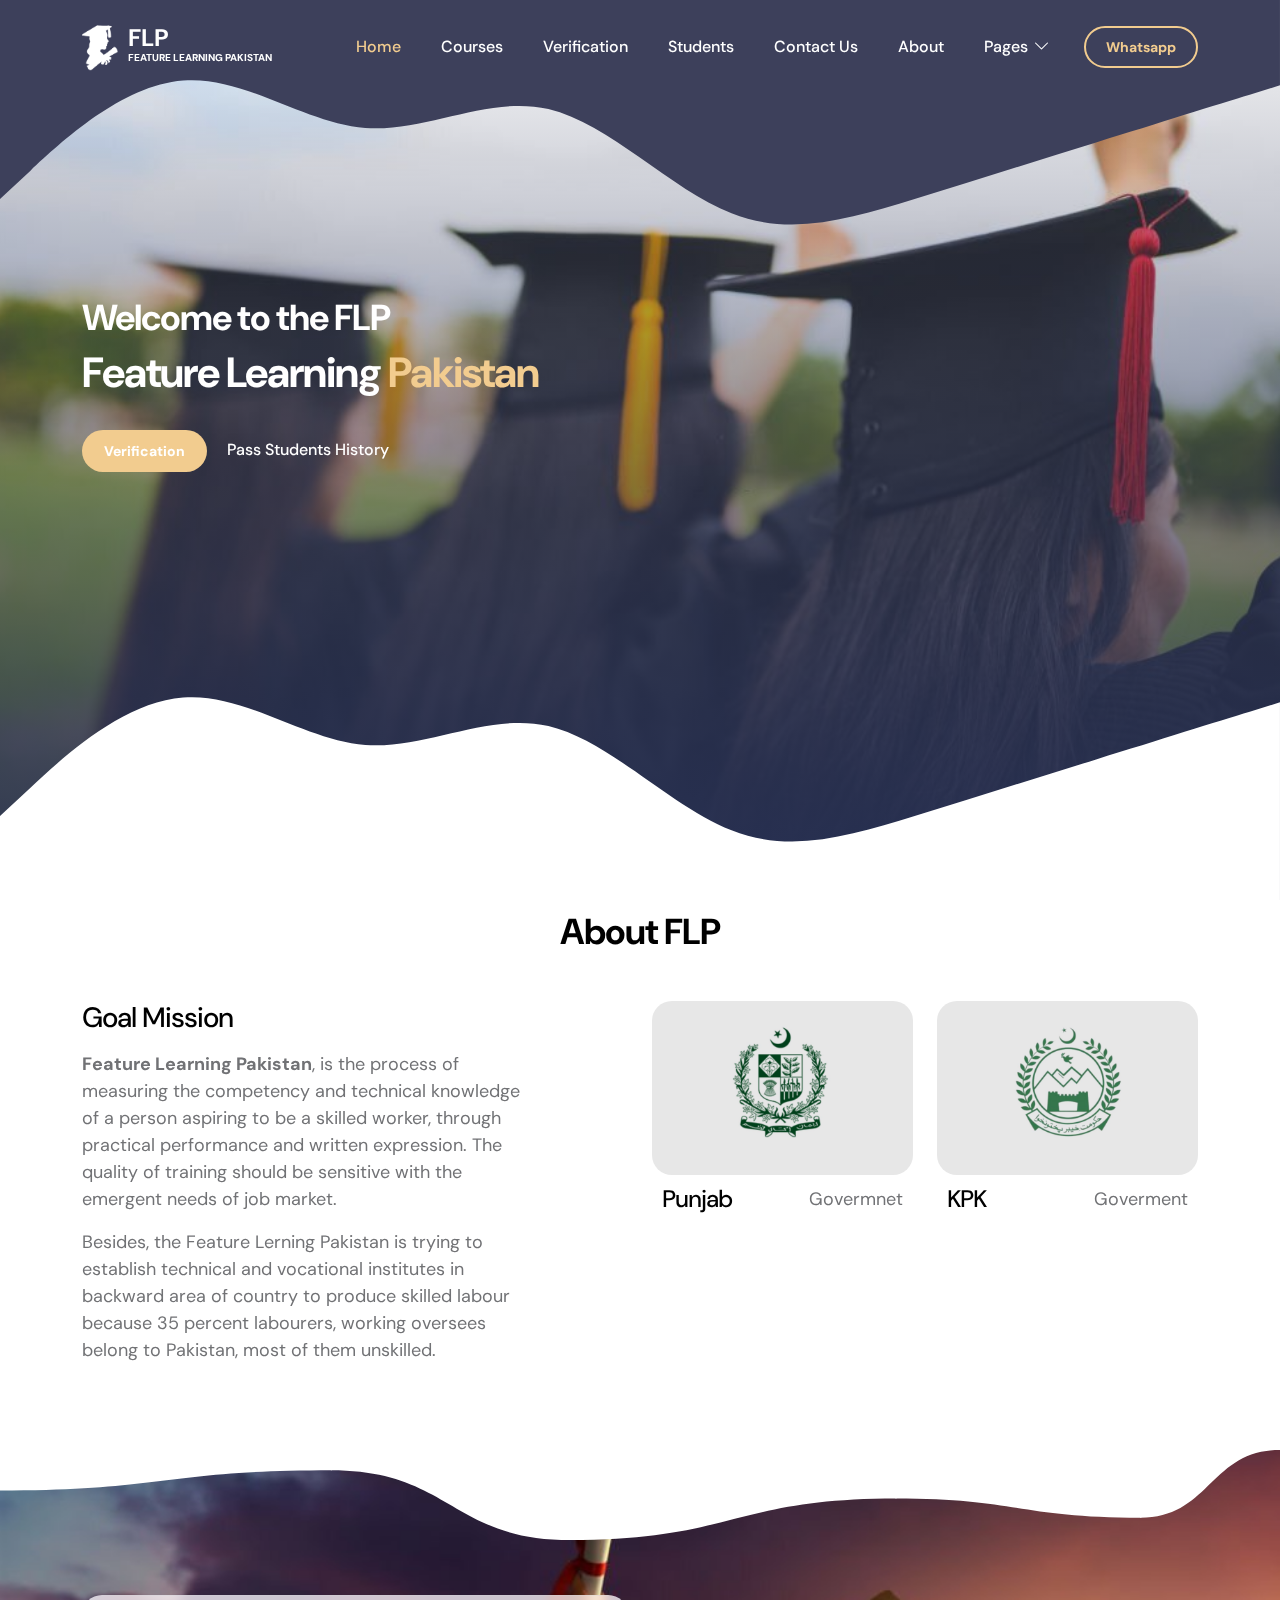
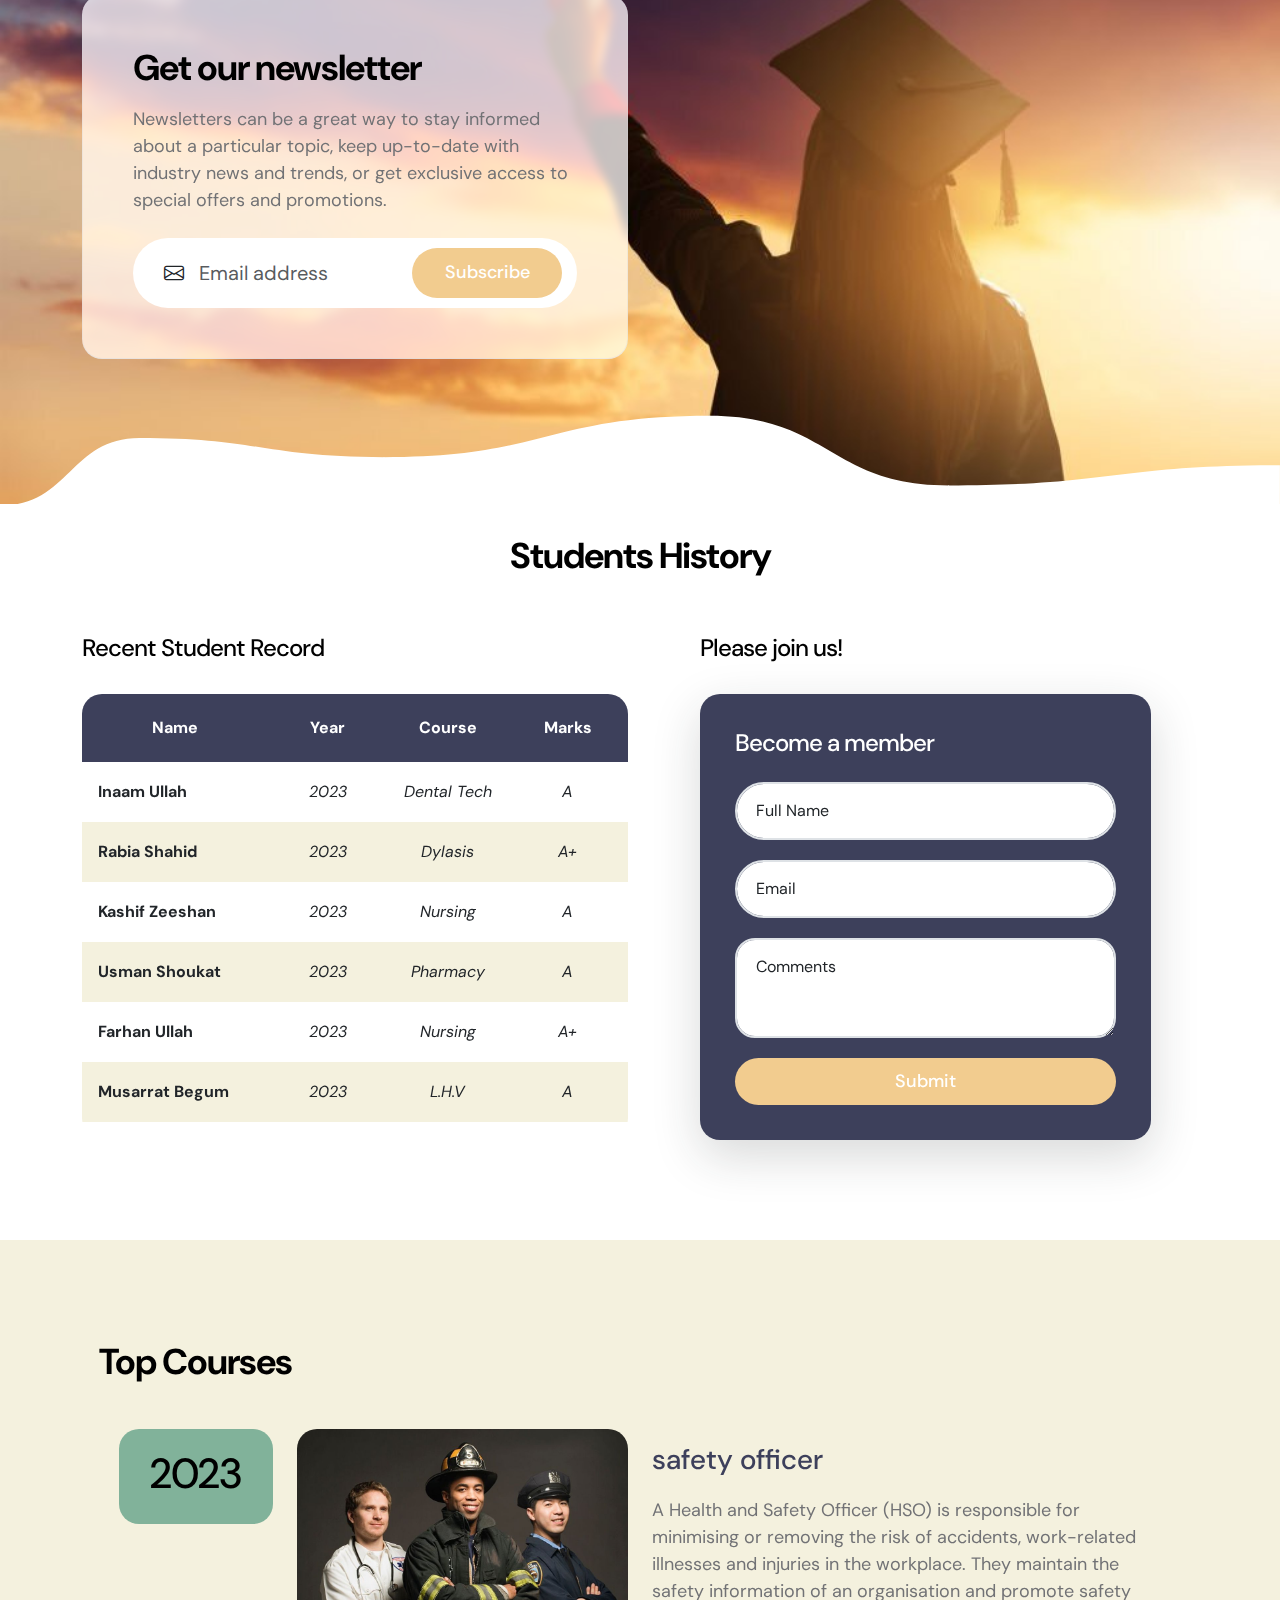
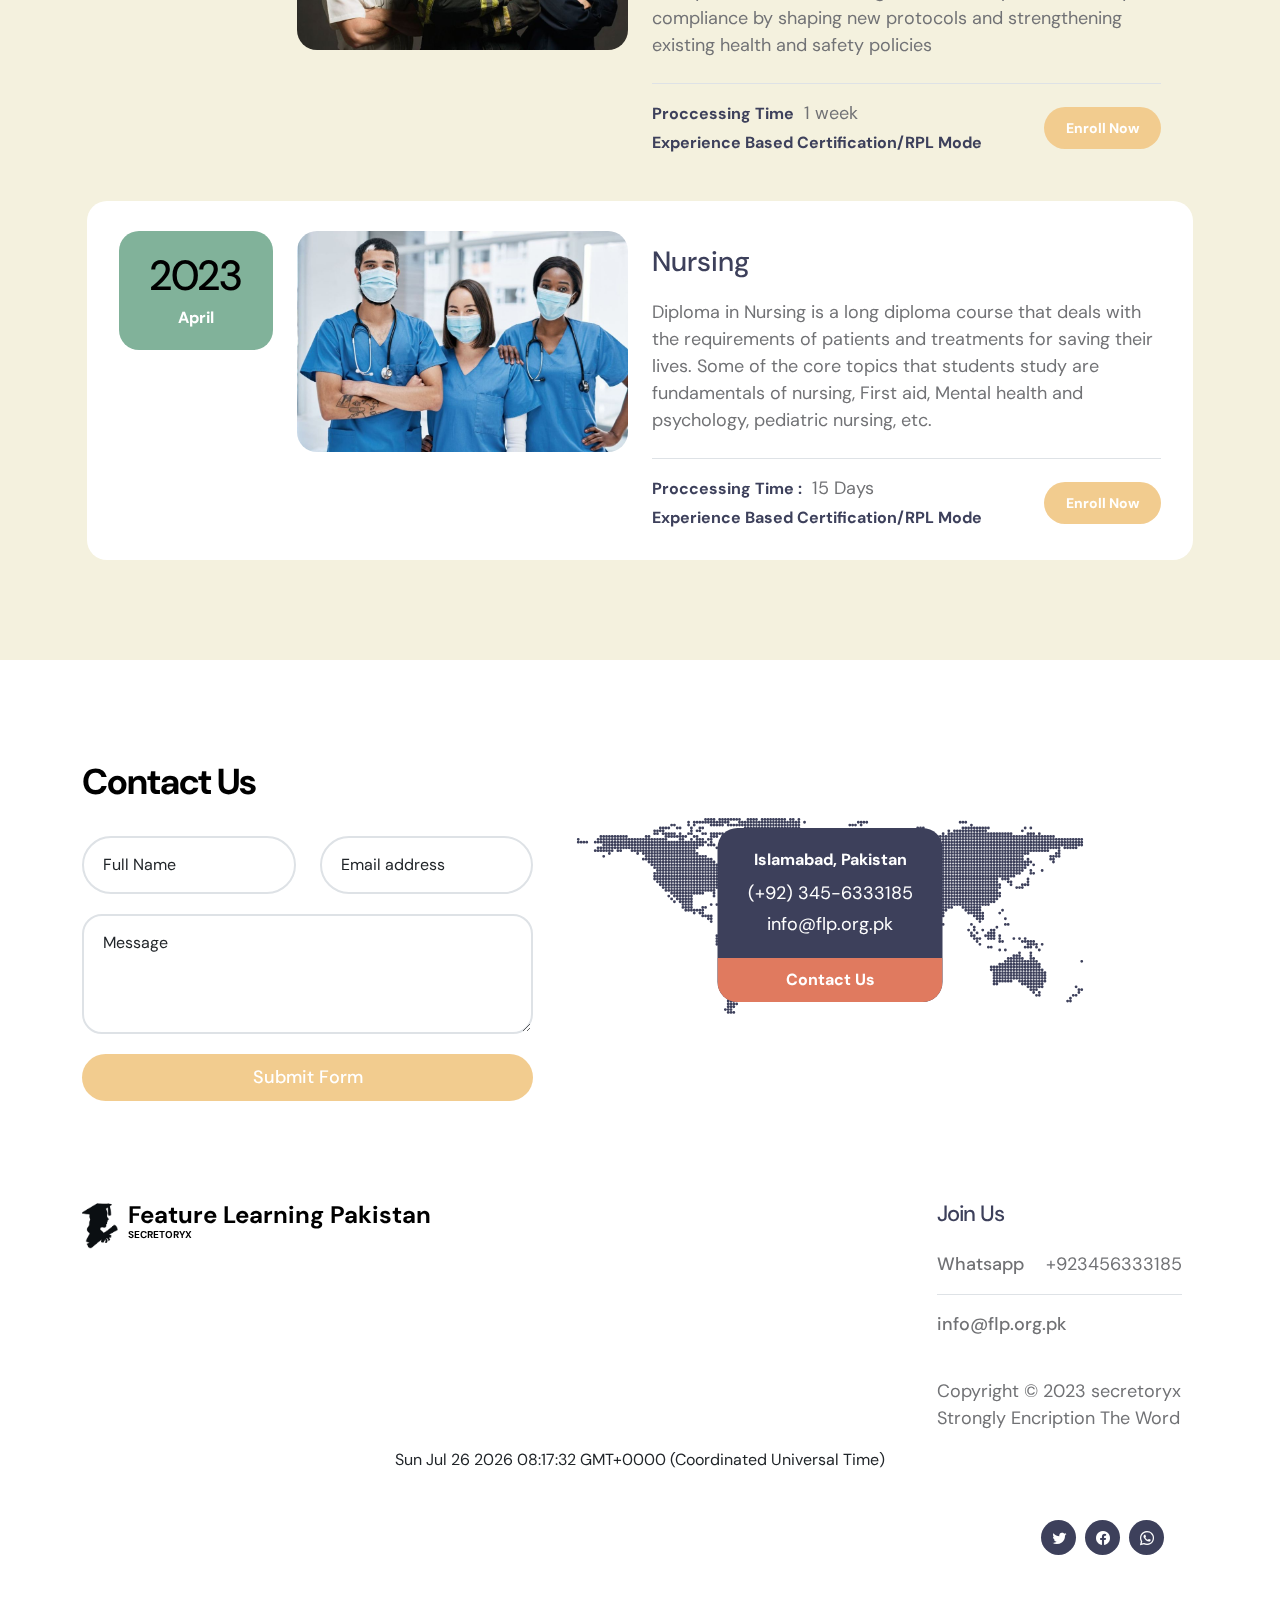
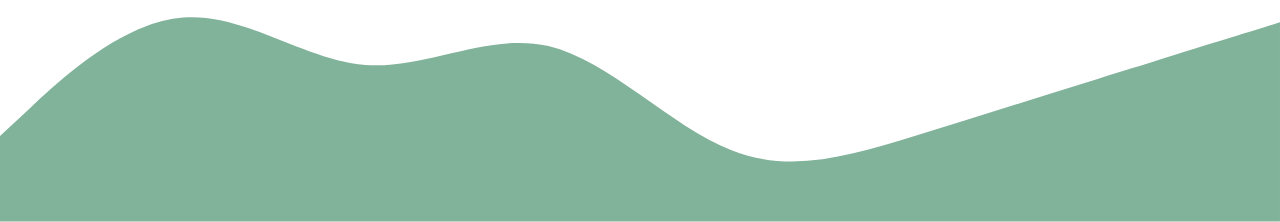
==== index.html @ 4090c390 "Update index.html" ====
<!doctype html>
<html lang="en">
    <head>
        <meta charset="utf-8">
        <meta name="viewport" content="width=device-width, initial-scale=1">
        <meta name="facebook-domain-verification" content="xo6mnt90myi3xwtpi8zwebxk2bd9o2" />

        <meta name="description" content="">
        <meta name="author" content="">

        <title>secretoryx</title>
        <link rel="apple-touch-icon" sizes="180x180" href="/images/apple-touch-icon.png">
<link rel="icon" type="image/png" sizes="32x32" href="images/favicon-32x32.png">
<link rel="icon" type="image/png" sizes="16x16" href="images/favicon-16x16.png">
<link rel="manifest" href="images/site.webmanifest">
<link rel="mask-icon" href="images/safari-pinned-tab.svg" color="#5bbad5">
<meta name="msapplication-TileColor" content="#da532c">
<meta name="theme-color" content="#ffffff">


        <!-- CSS FILES -->                
        <link rel="preconnect" href="https://fonts.googleapis.com">


        <link rel="preconnect" href="https://fonts.gstatic.com" crossorigin>

        <link href="https://fonts.googleapis.com/css2?family=DM+Sans:ital,wght@0,400;0,500;0,700;1,400&display=swap" rel="stylesheet">

        <link href="css/bootstrap.min.css" rel="stylesheet">

        <link href="css/bootstrap-icons.css" rel="stylesheet">

        <link href="css/templatemo-tiya-golf-club.css" rel="stylesheet">
	
	           

        

<!-- Google tag (gtag.js) -->
<script async src="https://www.googletagmanager.com/gtag/js?id=G-RN3SQ7K2FQ"></script>
<script>
  window.dataLayer = window.dataLayer || [];
  function gtag(){dataLayer.push(arguments);}
  gtag('js', new Date());

  gtag('config', 'G-RN3SQ7K2FQ');
</script>
    </head>
    
    <body>
       

        <main>
            
      

            <nav class="navbar navbar-expand-lg">                
                <div class="container">
                    <a class="navbar-brand d-flex align-items-center" href="index.html">
                        <img src="images/logo.png" class="navbar-brand-image img-fluid" alt="secretoryx">
                        <span class="navbar-brand-text">
                            FLP
                            <small>Feature Learning Pakistan</small>
                        </span>
                    </a>
			
			
                    <div class="d-lg-none ms-auto me-3">
                        <a class="btn custom-btn custom-border-btn" data-bs-toggle="#" href="https://wa.me/message/C5FLGNYIB3IDP1" role="button" aria-controls="offcanvasExample">Whatsapp</a>
                    </div>
    
                    <button class="navbar-toggler" type="button" data-bs-toggle="collapse" data-bs-target="#navbarNav" aria-controls="navbarNav" aria-expanded="false" aria-label="Toggle navigation">
                        <span class="navbar-toggler-icon"></span>
                    </button>
    
                    <div class="collapse navbar-collapse" id="navbarNav">
                        <ul class="navbar-nav ms-lg-auto">
                            <li class="nav-item">
                                <a class="nav-link" href="index.html#section_1">Home</a>
                            </li>
    
                            <li class="nav-item">
                                <a class="nav-link" href="event-listing.html">Courses</a>
                            </li>

                            <li class="nav-item">
                                <a class="nav-link" href="Verification.html">Verification</a>
                            </li>

                            <li class="nav-item">
                                <a class="nav-link" href="index.html#section_3">Students</a>
                            </li>

                            <li class="nav-item">
                                <a class="nav-link" href="index.html#section_5">Contact Us</a>
                            </li>

                            <li class="nav-item">
                                <a class="nav-link" href="index.html#section_2">About</a>
                            </li>

                            <li class="nav-item dropdown">
                                <a class="nav-link dropdown-toggle" href="#" id="navbarLightDropdownMenuLink" role="button" data-bs-toggle="dropdown" aria-expanded="false">Pages</a>

                                <ul class="dropdown-menu dropdown-menu-light" aria-labelledby="navbarLightDropdownMenuLink">
					
				<li><a class="dropdown-item active" href="notify">Notifications</a></li>
                                    <li><a class="dropdown-item" href="event-listing.html">Courses List</a></li>
                                <li><a class="dropdown-item" href="institutes">Institutes</a></li>


                                    <li><a class="dropdown-item active" href="event-detail.html">Diploma Detail</a></li>
                                </ul>
                            </li>
                        </ul>

			    
                       <div class="d-none d-lg-block ms-lg-3">
    <a class="btn custom-btn custom-border-btn" href="https://wa.me/message/C5FLGNYIB3IDP1" role="button">Whatsapp</a>
</div>
			    
                    </div>
                </div>
            </nav>

            <div class="offcanvas offcanvas-end" data-bs-scroll="true" tabindex="-1" id="offcanvasExample" aria-labelledby="offcanvasExampleLabel">                
                <div class="offcanvas-header">
                    <h5 class="offcanvas-title" id="offcanvasExampleLabel">Member Login</h5>
                    
                    <button type="button" class="btn-close" data-bs-dismiss="offcanvas" aria-label="Close"></button>
                </div>
                
                <div class="offcanvas-body d-flex flex-column">
                    <form class="custom-form member-login-form" action="#" method="post" role="form">

                        <div class="member-login-form-body">
                            <div class="mb-4">
                                <label class="form-label mb-2" for="member-login-number">Membership No.</label>

                                <input type="text" name="member-login-number" id="member-login-number" class="form-control" placeholder="11002560" required>
                            </div>

                            <div class="mb-4">
                                <label class="form-label mb-2" for="member-login-password">Password</label>

                                <input type="password" name="member-login-password" id="member-login-password" pattern="[0-9a-zA-Z]{4,10}" class="form-control" placeholder="Password" required="">
                            </div>

                            <div class="form-check mb-4">
                                <input class="form-check-input" type="checkbox" value="" id="flexCheckDefault">
                              
                                <label class="form-check-label" for="flexCheckDefault">
                                    Remember me
                                </label>
                            </div>

                            <div class="col-lg-5 col-md-7 col-8 mx-auto">
                                <button type="submit" class="form-control">Login</button>
                            </div>

                            <div class="text-center my-4">
                                <a href="#">Forgotten password?</a>
                            </div>
                        </div>
                    </form>

                    <div class="mt-auto mb-5">
                        <p>
                            <strong class="text-white me-3">Any Questions?</strong>

                            <a href="tel: 010-020-0340" class="contact-link">
                            	010-020-0340
                            </a>
                        </p>
                    </div>
                </div>

                <svg xmlns="http://www.w3.org/2000/svg" viewBox="0 0 1440 320"><path fill="#3D405B" fill-opacity="1" d="M0,224L34.3,192C68.6,160,137,96,206,90.7C274.3,85,343,139,411,144C480,149,549,107,617,122.7C685.7,139,754,213,823,240C891.4,267,960,245,1029,224C1097.1,203,1166,181,1234,160C1302.9,139,1371,117,1406,106.7L1440,96L1440,320L1405.7,320C1371.4,320,1303,320,1234,320C1165.7,320,1097,320,1029,320C960,320,891,320,823,320C754.3,320,686,320,617,320C548.6,320,480,320,411,320C342.9,320,274,320,206,320C137.1,320,69,320,34,320L0,320Z"></path></svg>
            </div>
            

            <section class="hero-section d-flex justify-content-center align-items-center" id="section_1">

                <div class="section-overlay"></div>

                <svg xmlns="http://www.w3.org/2000/svg" viewBox="0 0 1440 320"><path fill="#3D405B" fill-opacity="1" d="M0,224L34.3,192C68.6,160,137,96,206,90.7C274.3,85,343,139,411,144C480,149,549,107,617,122.7C685.7,139,754,213,823,240C891.4,267,960,245,1029,224C1097.1,203,1166,181,1234,160C1302.9,139,1371,117,1406,106.7L1440,96L1440,0L1405.7,0C1371.4,0,1303,0,1234,0C1165.7,0,1097,0,1029,0C960,0,891,0,823,0C754.3,0,686,0,617,0C548.6,0,480,0,411,0C342.9,0,274,0,206,0C137.1,0,69,0,34,0L0,0Z"></path></svg>

                <div class="container">
                    <div class="row">

                        <div class="col-lg-6 col-12 mb-5 mb-lg-0">
                            <h2 class="text-white">Welcome to the FLP</h2>

                            <h1 class="cd-headline rotate-1 text-white mb-4 pb-2">
                                <span>Feature Learning </span>
                                <span class="cd-words-wrapper">
                                    <b class="is-visible">Pakistan</b>
                                    <b>Islamabad</b>
                                    <b>Peshawar</b>
                                </span>
                            </h1>

                            <div class="custom-btn-group">
                                <a href="Verification.html" class="btn custom-btn smoothscroll me-3">Verification</a>

                                <a href="#section_3" class="link smoothscroll">Pass Students History</a>
                            </div>
                        </div>

                        <div class="col-lg-6 col-12">
                            <div class="ratio ratio-16x9">
                                <iframe width="560" height="315" src="https://www.youtube.com/embed/oR1-tt9XHuM?t=5" title="YouTube video player" frameborder="0" allow="accelerometer; autoplay; clipboard-write; encrypted-media; gyroscope; picture-in-picture; web-share" allowfullscreen></iframe>
                            </div>
                        </div>

                    </div>
                </div>

                <svg xmlns="http://www.w3.org/2000/svg" viewBox="0 0 1440 320"><path fill="#ffffff" fill-opacity="1" d="M0,224L34.3,192C68.6,160,137,96,206,90.7C274.3,85,343,139,411,144C480,149,549,107,617,122.7C685.7,139,754,213,823,240C891.4,267,960,245,1029,224C1097.1,203,1166,181,1234,160C1302.9,139,1371,117,1406,106.7L1440,96L1440,320L1405.7,320C1371.4,320,1303,320,1234,320C1165.7,320,1097,320,1029,320C960,320,891,320,823,320C754.3,320,686,320,617,320C548.6,320,480,320,411,320C342.9,320,274,320,206,320C137.1,320,69,320,34,320L0,320Z"></path></svg>
            </section>
		
		<!DOCTYPE html>
<html>
<head>
	<title>My HTML Site</title>
	<style>
		#preloader {
			position: fixed;
			top: 0;
			left: 0;
			right: 0;
			bottom: 0;
			background-color: #fff;
			z-index: 9999;
			display: flex;
			align-items: center;
			justify-content: center;
		}

	.loader {
  display: inline-block;
  position: relative;
  width: 64px;
  height: 64px;
}

.loader div {
  box-sizing: border-box;
  display: block;
  position: absolute;
  width: 51px;
  height: 51px;
  margin: 6px;
  border: 6px solid #000;
  border-radius: 50%;
  animation: loader 1.2s cubic-bezier(0.5, 0, 0.5, 1) infinite;
  border-color: #000 transparent transparent transparent;
}

.loader div:nth-child(1) {
  animation-delay: -0.45s;
}

.loader div:nth-child(2) {
  animation-delay: -0.3s;
}

.loader div:nth-child(3) {
  animation-delay: -0.15s;
}

@keyframes loader {
  0% {
    transform: rotate(0deg);
  }
  100% {
    transform: rotate(360deg);
  }
}

	</style>
</head>
<body>
	<div id="preloader">
		<div class="loader">
			<div></div>
			<div></div>
			<div></div>
			<div></div>
		</div>
		<h3></h3>
	</div>

	<!-- Your HTML content goes here -->

	<script>
		window.addEventListener("load", function() {
			document.querySelector("#preloader").style.display = "none";
		});
	</script>
</body>
</html>




            <section class="about-section section-padding" id="section_2">
                <div class="container">
                    <div class="row">

                        <div class="col-lg-12 col-12 text-center">
                            <h2 class="mb-lg-5 mb-4">About FLP</h2>
                        </div>

                        <div class="col-lg-5 col-12 me-auto mb-4 mb-lg-0">
                            <h3 class="mb-3">Goal Mission</h3>

                            <p><strong>Feature Learning Pakistan</strong>,  is the process of measuring the competency and technical knowledge of a person aspiring to be a skilled worker, through practical performance and written expression. The quality of training should be sensitive with the emergent needs of job market.</p>

                            <p>Besides, the Feature Lerning Pakistan is trying to establish technical and vocational institutes in backward area of country to produce skilled labour because 35 percent labourers, working oversees belong to Pakistan, most of them unskilled.                            </p>
                        </div>

                        <div class="col-lg-3 col-md-6 col-12 mb-4 mb-lg-0 mb-md-0">
                            <div class="member-block">
                                <div class="member-block-image-wrap">
                                    <img src="images/members/portrait-young-handsome-businessman-wearing-suit-standing-with-crossed-arms-with-isolated-studio-white-background.jpg" class="member-block-image img-fluid" alt="">

                                    <ul class="social-icon">
                                        <li class="social-icon-item">
                                            <a href="https://www.facebook.com/profile.php?id=100090783093931" class="social-icon-link bi-facebook"></a>
                                        </li>

                                        <li class="social-icon-item">
                                            <a href="wa.me/03189564355" class="social-icon-link bi-whatsapp"></a>
                                        </li>
                                    </ul>
                                </div>

                                <div class="member-block-info d-flex align-items-center">
                                    <h4>Punjab</h4>

                                    <p class="ms-auto">Govermnet</p>
                                </div>
                            </div>
                        </div>

                        <div class="col-lg-3 col-md-6 col-12">
                            <div class="member-block">
                                <div class="member-block-image-wrap">
                                    <img src="images/members/successful-asian-lady-boss-red-blazer-holding-clipboard-with-documens-pen-working-looking-happy-white-background.jpg" class="member-block-image img-fluid" alt="secretoryx">

                                    <ul class="social-icon">
                                        <li class="social-icon-item">
                                            <a href="https://www.facebook.com/profile.php?id=100090783093931" class="social-icon-link bi-facebook"></a>
                                        </li>
                                        <li class="social-icon-item">
                                            <a href="wa.me/03189564355" class="social-icon-link bi-whatsapp"></a>
                                        </li>
                                    </ul>
                                </div>

                                <div class="member-block-info d-flex align-items-center">
                                    <h4>KPK</h4>

                                    <p class="ms-auto">Goverment</p>
                                </div>
                            </div>
                        </div>

                    </div>
                </div>
            </section>


            <section class="section-bg-image">
                <svg viewBox="0 0 1265 144" xmlns="http://www.w3.org/2000/svg" xmlns:xlink="http://www.w3.org/1999/xlink"><path fill="rgba(255, 255, 255, 1)" d="M 0 40 C 164 40 164 20 328 20 L 328 20 L 328 0 L 0 0 Z" stroke-width="0"></path> <path fill="rgba(255, 255, 255, 1)" d="M 327 20 C 445.5 20 445.5 89 564 89 L 564 89 L 564 0 L 327 0 Z" stroke-width="0"></path> <path fill="rgba(255, 255, 255, 1)" d="M 563 89 C 724.5 89 724.5 48 886 48 L 886 48 L 886 0 L 563 0 Z" stroke-width="0"></path><path fill="rgba(255, 255, 255, 1)" d="M 885 48 C 1006.5 48 1006.5 67 1128 67 L 1128 67 L 1128 0 L 885 0 Z" stroke-width="0"></path><path fill="rgba(255, 255, 255, 1)" d="M 1127 67 C 1196 67 1196 0 1265 0 L 1265 0 L 1265 0 L 1127 0 Z" stroke-width="0"></path></svg>

                <div class="container">
                    <div class="row">

                        <div class="col-lg-6 col-12">
                            <div class="section-bg-image-block">
                                <h2 class="mb-lg-3">Get our newsletter</h2>

                                <p>Newsletters can be a great way to stay informed about a particular topic, keep up-to-date with industry news and trends, or get exclusive access to special offers and promotions. </p>

                                <form action="#" method="get" class="custom-form mt-lg-4 mt-2" role="form">
                                    <div class="input-group input-group-lg">
                                        <span class="input-group-text bi-envelope" id="basic-addon1"></span>

                                        <input type="email" name="email" id="email" pattern="[^ @]*@[^ @]*" class="form-control" placeholder="Email address" required="">

                                        <button type="submit" class="form-control">Subscribe</button>
                                    </div>
                                </form>
                            </div>
                        </div>

                    </div>
                </div>

                <svg viewBox="0 0 1265 144" xmlns="http://www.w3.org/2000/svg" xmlns:xlink="http://www.w3.org/1999/xlink"><path fill="rgba(255, 255, 255, 1)" d="M 0 40 C 164 40 164 20 328 20 L 328 20 L 328 0 L 0 0 Z" stroke-width="0"></path> <path fill="rgba(255, 255, 255, 1)" d="M 327 20 C 445.5 20 445.5 89 564 89 L 564 89 L 564 0 L 327 0 Z" stroke-width="0"></path> <path fill="rgba(255, 255, 255, 1)" d="M 563 89 C 724.5 89 724.5 48 886 48 L 886 48 L 886 0 L 563 0 Z" stroke-width="0"></path><path fill="rgba(255, 255, 255, 1)" d="M 885 48 C 1006.5 48 1006.5 67 1128 67 L 1128 67 L 1128 0 L 885 0 Z" stroke-width="0"></path><path fill="rgba(255, 255, 255, 1)" d="M 1127 67 C 1196 67 1196 0 1265 0 L 1265 0 L 1265 0 L 1127 0 Z" stroke-width="0"></path></svg>
            </section>


            <section class="membership-section section-padding" id="section_3">
                <div class="container">
                    <div class="row">

                        <div class="col-lg-12 col-12 text-center mx-auto mb-lg-5 mb-4">
                            <h2><span>Students </span> History</h2>
                        </div>

                        <div class="col-lg-6 col-12 mb-3 mb-lg-0">
                            <h4 class="mb-4 pb-lg-2">Recent Student Record</h4>

                            <div class="table-responsive">
                                <table class="table text-center">
                                    <thead>
                                        <tr>
                                            <th style="width: 34%;">Name</th>
                                            
                                            <th style="width: 22%;">Year</th>
                                            
                                            <th style="width: 22%;">Course</th>
                                            
                                            <th style="width: 22%;">Marks</th>
                                        </tr>
                                    </thead>

                                    <tbody>
                                        <tr>
                                            <th scope="row" class="text-start">Inaam Ullah</th>
                                            
                                            <td>
                                                <i class="text-start">2023</i>
                                            </td>
                                            
                                            <td>
                                                <i class="text-start">Dental Tech</i>
                                            </td>
                                            
                                            <td>
                                                <i class="text-start">A</i>
                                            </td>
                                        </tr>

                                        <tr>
                                            <th scope="row" class="text-start">Rabia Shahid</th>

                                            <td>
                                                <i class="text-start">2023</i>
                                            </td>

                                            <td>
                                                <i class="text-start">Dylasis</i>
                                            </td>

                                            <td>
                                                <i class="text-start">A+</i>
                                            </td>
                                        </tr>

                                        <tr>
                                            <th scope="row" class="text-start">Kashif Zeeshan</th>

                                            <td>
                                                <i class="text-start">2023</i>
                                            </td>

                                            <td>
                                                <i class="text-start">Nursing</i>
                                            </td>

                                            <td>
                                                <i class="text-start">A</i>
                                            </td>
                                        </tr>

                                        <tr>
                                            <th scope="row" class="text-start">Usman Shoukat</th>

                                            <td>
                                                <i class="text-start">2023</i>
                                            </td>

                                            <td>
                                                <i class="text-start">Pharmacy</i>
                                            </td>

                                            <td>
                                                <i class="text-start">A</i>
                                            </td>
                                        </tr>

                                        <tr>
                                            <th scope="row" class="text-start">Farhan Ullah</th>

                                            <td>
                                                <i class="text-start">2023</i>
                                            </td>

                                            <td>
                                                <i class="text-start">Nursing</i>
                                            </td>

                                            <td>
                                                <i class="text-start">A+</i>
                                            </td>
                                        </tr>
                                        
                                        <tr>
                                            <th scope="row" class="text-start">Musarrat Begum</th>

                                            <td>
                                                <i class="text-start">2023</i>
                                            </td>

                                            <td>
                                                <i class="text-start">L.H.V</i>
                                            </td>

                                            <td>
                                                <i class="text-start">A</i>
                                            </td>
                                        </tr>
                                        
                                    </tbody>
                                </table>
                            </div>
                        </div>

                        
			    <div class="col-lg-5 col-12 mx-auto">
                            <h4 class="mb-4 pb-lg-2">Please join us!</h4>
                            <form action="#" method="post" class="custom-form membership-form shadow-lg" role="form">
                                <h4 class="text-white mb-4">Become a member</h4>

                                <div class="form-floating">
                                    <input type="text" name="full-name" id="full-name" class="form-control"
                                        placeholder="Full Name" required="">
                                    <label for="floatingInput">Full Name</label>
                                </div>

                                <div class="form-floating">
                                    <input type="email" name="email" id="email" pattern="[^ @]*@[^ @]*"
                                        class="form-control" placeholder="Email address" required="">
                                    <label for="floatingInput">Email</label>
                                </div>

                                <div class="form-floating">
                                    <textarea class="form-control" id="message" name="message"
                                        placeholder="Describe message here"></textarea>
                                    <label for="floatingTextarea">Comments</label>
                                </div>

                                <button type="submit" class="form-control">Submit</button>
                            </form>
                        </div>

                        <script>
                            // Initialize Firebase
                            var firebaseConfig = {
                                apiKey: "AIzaSyB2eBFncCWLlYcx8BkB-htuLS4jIZwNvb0",
                                authDomain: "site-check-ac5c9.firebaseapp.com",
                                databaseURL: "https://site-check-ac5c9-default-rtdb.firebaseio.com",
                                projectId: "site-check-ac5c9",
                                storageBucket: "site-check-ac5c9.appspot.com",
                                messagingSenderId: "219066906342",
                                appId: "1:219066906342:web:7a9cabf51c87099a8bad27",
                            };
                            firebase.initializeApp(firebaseConfig);

                            // Get a reference to the database service
                            var database = firebase.database();

                            // Get a reference to the form and the form fields
                            var form = document.querySelector('.membership-form');
                            var fullNameField = form.querySelector('#full-name');
                            var emailField = form.querySelector('#email');
                            var messageField = form.querySelector('#message');

                            // Add an event listener to the form submit button
                            form.addEventListener('submit', function (event) {
                                event.preventDefault(); // Prevent the form from submitting normally

                                // Get the form data
                                var fullName = fullNameField.value;
                                var email = emailField.value;
                                var message = messageField.value;

                                // Store the data in the Firebase database
                                var newMemberRef = database.ref('members').push();
                                newMemberRef.set({
                                    fullName: fullName,
                                    email: email,
                                    message: message
                                });

                                // Clear the form fields
                                fullNameField.value = '';
                                emailField.value = '';
                                messageField.value = '';

                                // Show a success message to the user
                                alert('Thank you for becoming a member!');
                            });
                        </script>
                   

                    </div>
                </div>
            </section>


            <section class="events-section section-bg section-padding" id="section_4">
                <div class="container">
                    <div class="row">

                        <div class="col-lg-12 col-12">
                            <h2 class="mb-lg-3">Top Courses</h2>
                        </div>

                        <div class="row custom-block mb-3">
                            <div class="col-lg-2 col-md-4 col-12 order-2 order-md-0 order-lg-0">
                                <div class="custom-block-date-wrap d-flex d-lg-block d-md-block align-items-center mt-3 mt-lg-0 mt-md-0">
                                    <h6 class="custom-block-date mb-lg-1 mb-0 me-3 me-lg-0 me-md-0">2023</h6>
                        
                                    <strong class="text-white"></strong>
                                </div>
                            </div>

                            <div class="col-lg-4 col-md-8 col-12 order-1 order-lg-0">
                                <div class="custom-block-image-wrap">
                                    <a href="event-detail.html">
                                        <img src="images/professional-golf-player.jpg" class="custom-block-image img-fluid" alt="secretoryx">

                                        <i class="custom-block-icon bi-link">April</i>
                                    </a>
                                </div>
                            </div>

                            <div class="col-lg-6 col-12 order-3 order-lg-0">
                                <div class="custom-block-info mt-2 mt-lg-0">
                                    <a href="event-detail.html" class="events-title mb-3">safety officer</a>

                                    <p class="mb-0">A Health and Safety Officer (HSO) is responsible for minimising or removing the risk of accidents, work-related illnesses and injuries in the workplace. They maintain the safety information of an organisation and promote safety compliance by shaping new protocols and strengthening existing health and safety policies</p>

                                    <div class="d-flex flex-wrap border-top mt-4 pt-3">

                                        <div class="mb-4 mb-lg-0">
                                            <div class="d-flex flex-wrap align-items-center mb-1">
                                                <span class="custom-block-span">Proccessing Time</span>

                                                <p class="mb-0">1 week</p>
                                            </div>

                                            <div class="d-flex flex-wrap align-items-center">
                                                <span class="custom-block-span">Experience Based Certification/RPL Mode                                                </span>

                                                <p class="mb-0"></p>
                                            </div>
                                        </div>

                                        <div class="d-flex align-items-center ms-lg-auto">
                                            <a href="event-detail.html" class="btn custom-btn">Enroll Now</a>
                                        </div>
                                    </div>
                                </div>
                            </div>
                        </div>

                        <div class="row custom-block custom-block-bg">
                            <div class="col-lg-2 col-md-4 col-12 order-2 order-md-0 order-lg-0">
                                <div class="custom-block-date-wrap d-flex d-lg-block d-md-block align-items-center mt-3 mt-lg-0 mt-md-0">
                                    <h6 class="custom-block-date mb-lg-1 mb-0 me-3 me-lg-0 me-md-0">2023</h6>
                                   
                                    <strong class="text-white">April</strong>
                                </div>
                            </div>

                            <div class="col-lg-4 col-md-8 col-12 order-1 order-lg-0">
                                <div class="custom-block-image-wrap">
                                    <a href="event-detail.html">
                                        <img src="images/girl-taking-selfie-with-friends-golf-field.jpg" class="custom-block-image img-fluid" alt="secretoryx">

                                        <i class="custom-block-icon bi-link"></i>
                                    </a>
                                </div>
                            </div>

                            <div class="col-lg-6 col-12 order-3 order-lg-0">
                                <div class="custom-block-info mt-2 mt-lg-0">
                                    <a href="event-detail.html" class="events-title mb-3">Nursing</a>

                                    <p class="mb-0">Diploma in Nursing is a long diploma course that deals with the requirements of patients and treatments for saving their lives. Some of the core topics that students study are fundamentals of nursing, First aid, Mental health and psychology, pediatric nursing, etc.</p>

                                    <div class="d-flex flex-wrap border-top mt-4 pt-3">

                                        <div class="mb-4 mb-lg-0">
                                            <div class="d-flex flex-wrap align-items-center mb-1">
                                                <span class="custom-block-span">Proccessing Time :</span>

                                                <p class="mb-0">15 Days </p>
                                            </div>

                                            <div class="d-flex flex-wrap align-items-center">
                                                <span class="custom-block-span">Experience Based Certification/RPL Mode</span>

                                                <p class="mb-0"></p>
                                            </div>
                                        </div>

                                        <div class="d-flex align-items-center ms-lg-auto">
                                            <a href="event-detail.html" class="btn custom-btn">Enroll Now</a>
                                        </div>
                                    </div>
                                </div>
                            </div>
                        </div>

                    </div>
                </div>
            </section>


            <section class="contact-section section-padding" id="section_5">
                <div class="container">
                    <div class="row">

                        <div class="col-lg-5 col-12">
                            <form action="#" method="post" class="custom-form contact-form" role="form">
                                <h2 class="mb-4 pb-2">Contact Us</h2>

                                <div class="row">
                                    <div class="col-lg-6 col-md-6 col-12">
                                        <div class="form-floating">
                                            <input type="text" name="full-name" id="full-name" class="form-control" placeholder="Full Name" required="">
                                            
                                            <label for="floatingInput">Full Name</label>
                                        </div>
                                    </div>

                                    <div class="col-lg-6 col-md-6 col-12"> 
                                        <div class="form-floating">
                                            <input type="email" name="email" id="email" pattern="[^ @]*@[^ @]*" class="form-control" placeholder="Email address" required="">
                                            
                                            <label for="floatingInput">Email address</label>
                                        </div>
                                    </div>

                                    <div class="col-lg-12 col-12">
                                        <div class="form-floating">
                                            <textarea class="form-control" id="message" name="message" placeholder="Describe message here"></textarea>
                                            
                                            <label for="floatingTextarea">Message</label>
                                        </div>

                                        <button type="submit" class="form-control">Submit Form</button>
                                    </div>
                                </div>
                            </form>
                        </div>

                        <div class="col-lg-6 col-12">
                            <div class="contact-info mt-5">
                                <div class="contact-info-item">
                                    <div class="contact-info-body">
                                        <strong>Islamabad, Pakistan </strong>

                                        <p class="mt-2 mb-1">
                                            <a href="tel: 010-020-0340" class="contact-link">
                                                (+92) 
                                                345-6333185
                                            </a>
                                        </p>

                                        <p class="mb-0">
                                            <a href="cyberoryxofficial@gmail.com" class="contact-link">
                                                info@flp.org.pk
                                            </a>
                                        </p>
                                    </div>

                                    <div class="contact-info-footer">
                                        <a href="https://wa.me/message/C5FLGNYIB3IDP1">Contact Us</a>
                                    </div>
                                </div>

                                <img src="images/WorldMap.svg" class="img-fluid" alt="">
                            </div>
                        </div>

                    </div>
                </div>
            </section>
        </main>

        <footer class="site-footer">
            <div class="container">
                <div class="row">

                    <div class="col-lg-6 col-12 me-auto mb-5 mb-lg-0">
                        <a class="navbar-brand d-flex align-items-center" href="index.html">
                            <img src="images/logo.png" class="navbar-brand-image img-fluid" alt="">
                            <span class="navbar-brand-text">
                                Feature Learning Pakistan
                                <small>secretoryx</small>
                            </span>
                        </a>
                    </div>

                    <div class="col-lg-3 col-12">
                        <h5 class="site-footer-title mb-4">Join Us</h5>

                        <p class="d-flex border-bottom pb-3 mb-3 me-lg-3">
                            <span>Whatsapp</span>
                            +923456333185
                        </p>

                        <p class="d-flex me-lg-3">
                            <span>info@flp.org.pk</span>
                            
                        </p>
                        <br>
                        <p class="copyright-text">Copyright © 2023 secretoryx Strongly Encription The Word</p>
                    </div>
			
			 <center>

     <div id="current_date"></p>
<script>
document.getElementById("current_date").innerHTML = Date();
</script>

</center>

                    <center>

                        <div class="col-lg-2 col-12 ms-auto">
                            <ul class="social-icon mt-lg-5 mt-3 mb-4">
                                <li class="social-icon-item">
                                    <a href="https://twitter.com/ttpbislamabad" class="social-icon-link bi-twitter"></a>
                                </li>

                                <li class="social-icon-item">
                                    <a href="https://www.facebook.com/profile.php?id=100090783093931" class="social-icon-link bi-facebook"></a>
                                </li>

                                <li class="social-icon-item">
                                    <a href="https://wa.me/message/C5FLGNYIB3IDP1" class="social-icon-link bi-whatsapp"></a>
                                </li>
                            </ul>
                            <p class="copyright-text"> <a rel="nofollow" href="https://secretoryx.com" target="_blank"></a></p>
                            
                        </div>

                </div>
            </div>
            </center>

            <svg xmlns="http://www.w3.org/2000/svg" viewBox="0 0 1440 320"><path fill="#81B29A" fill-opacity="1" d="M0,224L34.3,192C68.6,160,137,96,206,90.7C274.3,85,343,139,411,144C480,149,549,107,617,122.7C685.7,139,754,213,823,240C891.4,267,960,245,1029,224C1097.1,203,1166,181,1234,160C1302.9,139,1371,117,1406,106.7L1440,96L1440,320L1405.7,320C1371.4,320,1303,320,1234,320C1165.7,320,1097,320,1029,320C960,320,891,320,823,320C754.3,320,686,320,617,320C548.6,320,480,320,411,320C342.9,320,274,320,206,320C137.1,320,69,320,34,320L0,320Z"></path></svg>
        </footer>


        <!-- JAVASCRIPT FILES -->
        <script src="js/jquery.min.js"></script>
        <script src="js/bootstrap.bundle.min.js"></script>
        <script src="js/jquery.sticky.js"></script>
        <script src="js/click-scroll.js"></script>
        <script src="js/animated-headline.js"></script>
        <script src="js/modernizr.js"></script>
        <script src="js/custom.js"></script>

    </body>
</html>
---- css/templatemo-tiya-golf-club.css ----
/*

TemplateMo 587 Tiya Golf Club

https://templatemo.com/tm-587-tiya-golf-club

*/


/*---------------------------------------
  CUSTOM PROPERTIES ( VARIABLES )             
-----------------------------------------*/
:root {
  --white-color:                  #ffffff;
  --primary-color:                #81B29A;
  --secondary-color:              #3D405B;
  --section-bg-color:             #F4F1DE;
  --custom-btn-bg-color:          #F2CC8F;
  --custom-btn-bg-hover-color:    #E07A5F;
  --dark-color:                   #000000;
  --p-color:                      #717275;
  --link-hover-color:             #F2CC8F;

  --body-font-family:             'DM Sans', sans-serif;

  --h1-font-size:                 42px;
  --h2-font-size:                 36px;
  --h3-font-size:                 28px;
  --h4-font-size:                 24px;
  --h5-font-size:                 22px;
  --h6-font-size:                 20px;
  --p-font-size:                  18px;
  --menu-font-size:               16px;
  --btn-font-size:                14px;

  --border-radius-large:          100px;
  --border-radius-medium:         20px;
  --border-radius-small:          10px;

  --font-weight-normal:           400;
  --font-weight-medium:           500;
  --font-weight-bold:             700;
}

body {
  background-color: var(--white-color);
  font-family: var(--body-font-family); 
}


/*---------------------------------------
  TYPOGRAPHY               
-----------------------------------------*/

h2,
h3,
h4,
h5,
h6 {
  color: var(--dark-color);
}

h1,
h2,
h3,
h4,
h5,
h6 {
  font-weight: var(--font-weight-medium);
  letter-spacing: -1px;
}

h1 {
  font-size: var(--h1-font-size);
  font-weight: var(--font-weight-bold);
}

h2 {
  font-size: var(--h2-font-size);
  font-weight: var(--font-weight-bold);
}

h3 {
  font-size: var(--h3-font-size);
}

h4 {
  font-size: var(--h4-font-size);
}

h5 {
  font-size: var(--h5-font-size);
}

h6 {
  font-size: var(--h6-font-size);
}

p {
  color: var(--p-color);
  font-size: var(--p-font-size);
  font-weight: var(--font-weight-normal);
}

ul li {
  color: var(--p-color);
  font-size: var(--p-font-size);
  font-weight: var(--font-weight-normal);
}

a, 
button {
  touch-action: manipulation;
  transition: all 0.3s;
}

a {
  display: inline-block;
  color: var(--secondary-color);
  text-decoration: none;
}

a:hover {
  color: var(--link-hover-color);
}

b,
strong {
  font-weight: var(--font-weight-bold);
}


/*---------------------------------------
  SECTION               
-----------------------------------------*/
.section-bg {
  background-color: var(--section-bg-color);
}

.section-padding {
  padding-top: 100px;
  padding-bottom: 100px;
}

.section-overlay {
  content: "";
  background: rgba(0, 0, 0, 0) linear-gradient(rgba(39, 48, 83, 0.01) 0%, rgb(39, 48, 83) 100%) repeat scroll 0% 0%;
  position: absolute;
  top: 0;
  right: 0;
  bottom: 0;
  left: 0;
}

::selection {
  background-color: var(--primary-color);
  color: var(--white-color);
}


/*---------------------------------------
  ANIMATED HEADLINE               
-----------------------------------------*/
.cd-words-wrapper {
  display: inline-block;
  position: relative;
  text-align: left;
}

.cd-words-wrapper b {
  color: var(--link-hover-color);
  display: inline-block;
  position: absolute;
  white-space: nowrap;
  left: 0;
  top: 0;
}

.cd-words-wrapper b.is-visible {
  position: relative;
}

.no-js .cd-words-wrapper b {
  opacity: 0;
}

.no-js .cd-words-wrapper b.is-visible {
  opacity: 1;
}

.cd-headline.rotate-1 .cd-words-wrapper {
  -webkit-perspective: 300px;
  -moz-perspective: 300px;
  perspective: 300px;
}
.cd-headline.rotate-1 b {
  opacity: 0;
  -webkit-transform-origin: 50% 100%;
  -moz-transform-origin: 50% 100%;
  -ms-transform-origin: 50% 100%;
  -o-transform-origin: 50% 100%;
  transform-origin: 50% 100%;
  -webkit-transform: rotateX(180deg);
  -moz-transform: rotateX(180deg);
  -ms-transform: rotateX(180deg);
  -o-transform: rotateX(180deg);
  transform: rotateX(180deg);
}
.cd-headline.rotate-1 b.is-visible {
  opacity: 1;
  -webkit-transform: rotateX(0deg);
  -moz-transform: rotateX(0deg);
  -ms-transform: rotateX(0deg);
  -o-transform: rotateX(0deg);
  transform: rotateX(0deg);
  -webkit-animation: cd-rotate-1-in 1.2s;
  -moz-animation: cd-rotate-1-in 1.2s;
  animation: cd-rotate-1-in 1.2s;
}
.cd-headline.rotate-1 b.is-hidden {
  -webkit-transform: rotateX(180deg);
  -moz-transform: rotateX(180deg);
  -ms-transform: rotateX(180deg);
  -o-transform: rotateX(180deg);
  transform: rotateX(180deg);
  -webkit-animation: cd-rotate-1-out 1.2s;
  -moz-animation: cd-rotate-1-out 1.2s;
  animation: cd-rotate-1-out 1.2s;
}

@-webkit-keyframes cd-rotate-1-in {
  0% {
    -webkit-transform: rotateX(180deg);
    opacity: 0;
  }
  35% {
    -webkit-transform: rotateX(120deg);
    opacity: 0;
  }
  65% {
    opacity: 0;
  }
  100% {
    -webkit-transform: rotateX(360deg);
    opacity: 1;
  }
}
@-moz-keyframes cd-rotate-1-in {
  0% {
    -moz-transform: rotateX(180deg);
    opacity: 0;
  }
  35% {
    -moz-transform: rotateX(120deg);
    opacity: 0;
  }
  65% {
    opacity: 0;
  }
  100% {
    -moz-transform: rotateX(360deg);
    opacity: 1;
  }
}
@keyframes cd-rotate-1-in {
  0% {
    -webkit-transform: rotateX(180deg);
    -moz-transform: rotateX(180deg);
    -ms-transform: rotateX(180deg);
    -o-transform: rotateX(180deg);
    transform: rotateX(180deg);
    opacity: 0;
  }
  35% {
    -webkit-transform: rotateX(120deg);
    -moz-transform: rotateX(120deg);
    -ms-transform: rotateX(120deg);
    -o-transform: rotateX(120deg);
    transform: rotateX(120deg);
    opacity: 0;
  }
  65% {
    opacity: 0;
  }
  100% {
    -webkit-transform: rotateX(360deg);
    -moz-transform: rotateX(360deg);
    -ms-transform: rotateX(360deg);
    -o-transform: rotateX(360deg);
    transform: rotateX(360deg);
    opacity: 1;
  }
}
@-webkit-keyframes cd-rotate-1-out {
  0% {
    -webkit-transform: rotateX(0deg);
    opacity: 1;
  }
  35% {
    -webkit-transform: rotateX(-40deg);
    opacity: 1;
  }
  65% {
    opacity: 0;
  }
  100% {
    -webkit-transform: rotateX(180deg);
    opacity: 0;
  }
}
@-moz-keyframes cd-rotate-1-out {
  0% {
    -moz-transform: rotateX(0deg);
    opacity: 1;
  }
  35% {
    -moz-transform: rotateX(-40deg);
    opacity: 1;
  }
  65% {
    opacity: 0;
  }
  100% {
    -moz-transform: rotateX(180deg);
    opacity: 0;
  }
}
@keyframes cd-rotate-1-out {
  0% {
    -webkit-transform: rotateX(0deg);
    -moz-transform: rotateX(0deg);
    -ms-transform: rotateX(0deg);
    -o-transform: rotateX(0deg);
    transform: rotateX(0deg);
    opacity: 1;
  }
  35% {
    -webkit-transform: rotateX(-40deg);
    -moz-transform: rotateX(-40deg);
    -ms-transform: rotateX(-40deg);
    -o-transform: rotateX(-40deg);
    transform: rotateX(-40deg);
    opacity: 1;
  }
  65% {
    opacity: 0;
  }
  100% {
    -webkit-transform: rotateX(180deg);
    -moz-transform: rotateX(180deg);
    -ms-transform: rotateX(180deg);
    -o-transform: rotateX(180deg);
    transform: rotateX(180deg);
    opacity: 0;
  }
}


/*---------------------------------------
  CUSTOM BUTTON               
-----------------------------------------*/
.custom-btn {
  background: var(--custom-btn-bg-color);
  border: 2px solid transparent;
  border-radius: var(--border-radius-large);
  color: var(--white-color);
  font-size: var(--btn-font-size);
  font-weight: var(--font-weight-bold);
  line-height: normal;
  transition: all 0.3s;
  padding: 10px 20px;
}

.custom-btn:hover {
  background: var(--custom-btn-bg-hover-color);
  color: var(--white-color);
}

.custom-border-btn {
  background: transparent;
  border: 2px solid var(--custom-btn-bg-color);
  color: var(--custom-btn-bg-color);
}

.custom-border-btn:hover {
  background: var(--custom-btn-bg-color);
  border-color: transparent;
  color: var(--white-color);
}

.custom-btn-bg-white {
  border-color: var(--white-color);
  color: var(--white-color);
}

.custom-btn-group .link {
  color: var(--white-color);
  font-weight: var(--font-weight-medium);
}

.custom-btn-group .link:hover {
  color: var(--link-hover-color);
}


/*---------------------------------------
  NAVIGATION BAR & OFFCANVAS              
-----------------------------------------*/
.offcanvas {
  background-color: var(--primary-color);
  padding: 30px;
}

.offcanvas.offcanvas-end {
  border-left: 0;
}

.offcanvas-header .btn-close {
  transition: all 0.3s;
}

.offcanvas-header .btn-close:hover {
  transform: rotate(180deg);
}

.offcanvas svg {
  position: absolute;
  bottom: 0;
  right: 0;
  left: 0;
}

.sticky-wrapper {
  position: absolute;
  top: 0;
  right: 0;
  left: 0;
}

.sticky-wrapper.is-sticky .navbar {
  background-color: rgb(61 64 91);
}

.navbar {
  background: transparent;
  z-index: 99;
  padding-top: 15px;
  padding-bottom: 15px;
}

.navbar-brand,
.navbar-brand:hover {
  font-size: var(--h4-font-size);
  font-weight: var(--font-weight-bold);
  display: block;
  color: var(--dark-color);
  max-width: 48px;
}

.navbar .navbar-brand,
.navbar .navbar-brand:hover {
  color: var(--white-color);
}

.navbar .navbar-brand-image {
  filter: brightness(0) invert(1);
}

.navbar-brand-image {
  width: 48px;
  height: 48px;
}

.navbar-brand-text {
  line-height: normal;
  margin-left: 10px;
  position: relative;
  bottom: 5px;
}

.navbar-brand-text small {
  display: block;
  font-size: 10px;
  line-height: 1;
  text-transform: uppercase;
}

.navbar-expand-lg .navbar-nav .nav-link {
  border-radius: var(--border-radius-large);
  margin: 10px;
  padding: 10px;
}

.navbar-nav .nav-link {
  display: inline-block;
  color: var(--white-color);
  font-size: var(--menu-font-size);
  font-weight: var(--font-weight-medium);
  padding-top: 15px;
  padding-bottom: 15px;
}

.navbar-nav .nav-link.active, 
.navbar-nav .nav-link:hover {
  color: var(--link-hover-color);
}

.navbar .dropdown-menu {
  background: var(--white-color);
  box-shadow: 0 1rem 3rem rgba(0,0,0,.175);
  border: 0;
  display: inherit;
  opacity: 0;
  min-width: 9rem;
  margin-top: 20px;
  padding: 13px 0 10px 0;
  transition: all 0.3s;
  pointer-events: none;
}

.navbar .dropdown-menu::before {
  content: "";
  width: 0;
  height: 0;
  border-left: 20px solid transparent;
  border-right: 20px solid transparent;
  border-bottom: 15px solid var(--white-color);
  position: absolute;
  top: -10px;
  left: 10px;
}

.navbar .dropdown-item {
  display: inline-block;
  color: var(--p-color);
  font-size: var(--menu-font-size);
  font-weight: var(--font-weight-medium);
  position: relative;
}

.navbar .dropdown-item.active, 
.navbar .dropdown-item:active,
.navbar .dropdown-item:focus, 
.navbar .dropdown-item:hover {
  background: transparent;
  color: var(--link-hover-color);
}

.navbar .dropdown-toggle::after {
  content: "\f282";
  display: inline-block;
  font-family: bootstrap-icons !important;
  font-size: var(--copyright-font-size);
  font-style: normal;
  font-weight: normal !important;
  font-variant: normal;
  text-transform: none;
  line-height: 1;
  vertical-align: -.125em;
  -webkit-font-smoothing: antialiased;
  -moz-osx-font-smoothing: grayscale;
  position: relative;
  left: 2px;
  border: 0;
}

@media screen and (min-width: 992px) {
  .navbar .dropdown:hover .dropdown-menu {
    opacity: 1;
    margin-top: 0;
    pointer-events: auto;
  }
}

.navbar-toggler {
  border: 0;
  padding: 0;
  cursor: pointer;
  margin: 0;
  width: 30px;
  height: 35px;
  outline: none;
}

.navbar-toggler:focus {
  outline: none;
  box-shadow: none;
}

.navbar-toggler[aria-expanded="true"] .navbar-toggler-icon {
  background: transparent;
}

.navbar-toggler[aria-expanded="true"] .navbar-toggler-icon:before,
.navbar-toggler[aria-expanded="true"] .navbar-toggler-icon:after {
  transition: top 300ms 50ms ease, -webkit-transform 300ms 350ms ease;
  transition: top 300ms 50ms ease, transform 300ms 350ms ease;
  transition: top 300ms 50ms ease, transform 300ms 350ms ease, -webkit-transform 300ms 350ms ease;
  top: 0;
}

.navbar-toggler[aria-expanded="true"] .navbar-toggler-icon:before {
  transform: rotate(45deg);
}

.navbar-toggler[aria-expanded="true"] .navbar-toggler-icon:after {
  transform: rotate(-45deg);
}

.navbar-toggler .navbar-toggler-icon {
  background: var(--white-color);
  transition: background 10ms 300ms ease;
  display: block;
  width: 30px;
  height: 2px;
  position: relative;
}

.navbar-toggler .navbar-toggler-icon:before,
.navbar-toggler .navbar-toggler-icon:after {
  transition: top 300ms 350ms ease, -webkit-transform 300ms 50ms ease;
  transition: top 300ms 350ms ease, transform 300ms 50ms ease;
  transition: top 300ms 350ms ease, transform 300ms 50ms ease, -webkit-transform 300ms 50ms ease;
  position: absolute;
  right: 0;
  left: 0;
  background: var(--white-color);
  width: 30px;
  height: 2px;
  content: '';
}

.navbar-toggler .navbar-toggler-icon::before {
  top: -8px;
}

.navbar-toggler .navbar-toggler-icon::after {
  top: 8px;
}


/*---------------------------------------
  HERO        
-----------------------------------------*/
.hero-section {
  background-image: url('../images/anna-rosar-ZxFyVBHMK-c-unsplash.jpg');
  background-repeat: no-repeat;
  background-size: cover;
  background-position: center;
  position: relative;
  padding-top: 100px;
  padding-bottom: 100px;
  height: 100vh;
  min-height: 670px;
  margin-bottom: -90px;
}

.hero-50 {
  height: auto;
  min-height: 540px;
  margin-bottom: -100px;
}

.hero-50 .container + svg {
  transform: rotate(180deg);
}

.hero-section .ratio {
  border-radius: var(--border-radius-medium);
  overflow: hidden;
}

.hero-section svg {
  position: absolute;
  right: 0;
  left: 0;
}

.hero-section > svg {
  top: 0;
}

.hero-section .container + svg {
  top: auto;
  bottom: -1px;
}

.hero-section .row {
  position: relative;
  z-index: 22;
}


/*---------------------------------------
  BACKGROUND IMAGE SECTION        
-----------------------------------------*/
.section-bg-image {
  background-image: url('../images/frederik-rosar-NDSZcCfnsbY-unsplash.jpg');
  background-repeat: no-repeat;
  background-size: cover;
  background-position: center;
  position: relative;
  margin-bottom: -70px;
}

.section-bg-image .container + svg {
  transform: rotate(180deg);
  position: relative;
  bottom: -1px;
}

.section-bg-image-block {
  backdrop-filter: blur(5px) saturate(180%);
  -webkit-backdrop-filter: blur(5px) saturate(180%);
  background-color: rgba(255, 255, 255, 0.75);
  border-radius: var(--border-radius-medium);
  border: 1px solid rgba(209, 213, 219, 0.3);
  border-radius: var(--border-radius-medium);
  padding: 50px;
}

.section-bg-image-block .input-group {
  background-color: var(--white-color);
  border-radius: var(--border-radius-large);
  padding: 10px 15px;
}

.section-bg-image-block .input-group-text {
  background-color: transparent;
  border: 0;
}

.section-bg-image-block input[type="email"] {
  border: 0;
  box-shadow: none;
  margin-bottom: 0;
  padding-left: 0;
}

.section-bg-image-block button[type="submit"] {
  background-color: var(--primary-color);
  border: 0;
  border-radius: var(--border-radius-large) !important;
  color: var(--white-color);
  max-width: 150px;
}


/*---------------------------------------
  ABOUT SECTOIN              
-----------------------------------------*/
.about-section {
  padding-bottom: 70px;
}

.member-block-image-wrap {
  border-radius: var(--border-radius-medium);
  position: relative;
  overflow: hidden;
}

.member-block-image-wrap:hover .member-block-image {
  transform: scale(1.2);
}

.member-block-image-wrap:hover .social-icon {
  opacity: 1;
}

.member-block-image-wrap .social-icon {
  background-color: var(--white-color);
  border-radius: var(--border-radius-large);
  position: absolute;
  top: 50%;
  left: 50%;
  transform: translate(-50%, -50%);
  opacity: 0;
  transition: all 0.5s;
  padding: 15px 20px;
  width: auto;
}

.member-block-image {
  transition: all 0.3s;
}

.member-block-info {
  padding: 10px;
}

.member-block-info h4,
.member-block-info p {
  margin-bottom: 0;
}


/*---------------------------------------
  CUSTOM BLOCK              
-----------------------------------------*/
.custom-block {
  border-radius: var(--border-radius-medium);
  position: relative;
  overflow: hidden;
  padding: 30px 20px;
}

.custom-block-bg {
  background: var(--white-color);
}

.custom-block-date-wrap {
  background-color: var(--primary-color);
  border-radius: var(--border-radius-medium);
  text-align: center;
  padding: 20px 30px;
}

.custom-block-date {
  font-size: var(--h1-font-size);
}

.custom-block-image-wrap {
  border-radius: var(--border-radius-medium);
  position: relative;
  overflow: hidden;
}

.custom-block-image-wrap:hover .custom-block-image {
  transform: scale(1.2);
}

.custom-block-image-wrap:hover .custom-block-icon {
  opacity: 1;
}

.custom-block-image {
  transition: all 0.3s;
}

.custom-block-image-wrap .custom-block-date-wrap,
.custom-block-image-wrap .custom-btn-wrap {
  position: absolute;
  bottom: 0;
}

.custom-block-image-wrap .custom-block-date-wrap {
  border-radius: 0;
  left: 0;
  width: 50%;
  padding: 12.30px 20px;
}

.custom-block-image-wrap .custom-btn-wrap {
  right: 0;
  width: 50%;
}

.custom-block-image-wrap .custom-btn  {
  border-radius: 0;
  display: block;
  padding: 15px 20px;
}

.custom-block-info {
  padding-top: 10px;
}

.custom-block-image-wrap + .custom-block-info {
  padding-top: 20px;
}

.custom-block-span {
  color: var(--secondary-color);
  font-weight: var(--font-weight-bold);
  min-width: 110px;
  margin-right: 10px;
}

.custom-block-icon {
  background: var(--custom-btn-bg-color);
  border-radius: var(--border-radius-large);
  color: var(--white-color);
  width: 60px;
  height: 60px;
  line-height: 60px;
  text-align: center;
  font-size: var(--h3-font-size);
  position: absolute;
  top: 50%;
  left: 50%;
  transform: translate(-50%, -50%);
  opacity: 0;
  transition: all 0.5s;
}

.custom-block-icon:hover {
  background: var(--custom-btn-bg-hover-color);
  color: var(--white-color);
}


/*---------------------------------------
  EVENTS SECTION            
-----------------------------------------*/
.events-section.section-bg .container > .row {
  margin-right: 5px;
  margin-left: 5px;
}

.events-section.section-bg .container > .row .row {
  margin: auto;
}

.events-listing-section {
  margin-bottom: 100px;
}

.events-detail-section .custom-block-info {
  padding: 40px 60px;
}

.events-detail-info {
  background-color: var(--section-bg-color);
  border-radius: var(--border-radius-medium);
  padding: 50px 25px;
}

.events-title {
  font-size: var(--h3-font-size);
  font-weight: var(--font-weight-medium);
}


/*---------------------------------------
  MEMBERSHIP SECTION            
-----------------------------------------*/
.membership-section .container {
  position: relative;
  z-index: 2;
}

.table-responsive {
  border-radius: var(--border-radius-medium);
}

.table-responsive tbody, 
.table-responsive td, 
.table-responsive tfoot, 
.table-responsive th, 
.table-responsive thead, 
.table-responsive tr {
  border: 0;
}

.table-responsive thead tr {
  background-color: var(--secondary-color);
  color: var(--white-color);
}

.table-responsive thead th {
  padding: 22px 16px !important;
}

.table-responsive tbody tr:nth-child(even) {
  background-color: var(--section-bg-color);
}

.table>:not(caption)>*>* {
  padding: 18px 16px;
}

.table-responsive .bi-check-circle-fill {
  color: var(--primary-color);
}

.table-responsive .bi-x-circle-fill {
  color: var(--custom-btn-bg-hover-color);
}

.membership-form {
  background-color: var(--secondary-color);
  border-radius: var(--border-radius-medium);
  padding: 35px;
}

.membership-form .form-floating>textarea {
  border-radius: var(--border-radius-medium);
  height: 100px;
}


/*---------------------------------------
  CONTACT               
-----------------------------------------*/
.contact-form .form-floating>textarea {
  border-radius: var(--border-radius-medium);
  height: 120px;
}

.contact-info {
  position: relative;
}

.contact-info-item {
  background: var(--secondary-color);
  border-radius: var(--border-radius-medium);
  position: absolute;
  overflow: hidden;
  top: 50%;
  left: 50%;
  transform: translate(-50%, -50%);
  text-align: center;
}

.contact-info-body {
  padding: 20px 30px;
}

.contact-info-body strong,
.contact-info-item a {
  color: var(--white-color);
}

.contact-info-footer {
  background-color: var(--custom-btn-bg-hover-color);
  padding: 10px 20px;
  transition: all 0.3s;
}

.contact-info-footer:hover {
  background-color: var(--custom-btn-bg-color);
}

.contact-info-footer a {
  display: block;
  font-weight: var(--font-weight-bold);
}


/*---------------------------------------
  SITE FOOTER            
-----------------------------------------*/
.site-footer {
  position: relative;
  padding-bottom: 200px;
}

.site-footer .container {
  position: relative;
  z-index: 2;
}

.site-footer svg {
  position: absolute;
  bottom: 0;
  right: 0;
  left: 0;
  pointer-events: none;
}

.site-footer-title {
  color: var(--secondary-color);
}

.site-footer p span {
  font-weight: var(--font-weight-medium);
  margin-right: auto;
}


/*---------------------------------------
  CUSTOM FORM               
-----------------------------------------*/
.custom-form .form-control {
  border-radius: var(--border-radius-large);
  border-width: 2px;
  box-shadow: none;
  color: var(--p-color);
  margin-bottom: 20px;
  padding: 10px;
  padding-left: 20px;
  outline: none;
}

.custom-form .form-control:focus,
.custom-form .form-control:hover {
  border-color: var(--dark-color);
}

.form-floating>label {
  padding-left: 20px;
}

.custom-form button[type="submit"] {
  background: var(--custom-btn-bg-color);
  border: none;
  border-radius: var(--border-radius-large);
  color: var(--white-color);
  font-size: var(--p-font-size);
  font-weight: var(--font-weight-medium);
  transition: all 0.3s;
  margin-bottom: 0;
  padding-left: 10px;
}

.custom-form button[type="submit"]:hover,
.custom-form button[type="submit"]:focus {
  background: var(--custom-btn-bg-hover-color);
  border-color: transparent;
}

.header-form {
  position: relative;
}

.header-form .form-control {
  padding-left: 42px;
}

.header-form-icon {
  width: 24px;
  position: absolute;
  top: 0;
  margin: 12px;
  margin-left: 15px;
}


/*---------------------------------------
  SOCIAL ICON               
-----------------------------------------*/
.social-icon {
  margin: 0;
  padding: 0;
}

.social-icon-item {
  list-style: none;
  display: inline-block;
  vertical-align: top;
}

.social-icon-link {
  background: var(--secondary-color);
  border-radius: var(--border-radius-large);
  color: var(--white-color);
  font-size: var(--btn-font-size);
  display: block;
  margin-right: 5px;
  text-align: center;
  width: 35px;
  height: 35px;
  line-height: 36px;
  transition: background 0.2s, color 0.2s;
}

.social-icon-link:hover {
  background: var(--primary-color);
  color: var(--white-color);
}


/*---------------------------------------
  RESPONSIVE STYLES               
-----------------------------------------*/
@media screen and (max-width: 991px) {
  h1 {
    font-size: 36px;
  }

  h2 {
    font-size: 28px;
  }

  h3 {
    font-size: 22px;
  }

  h4 {
    font-size: 20px;
  }

  h5 {
    font-size: 18px;
  }

  h6 {
    font-size: 16px;
  }

  .section-padding {
    padding-top: 50px;
    padding-bottom: 50px;
  }
  
  .navbar {
    background-color: var(--secondary-color);
  }

  .navbar-nav .dropdown-menu {
    position: relative;
    left: 10px;
    opacity: 1;
    pointer-events: auto;
    max-width: 155px;
    margin-top: 15px;
    margin-bottom: 15px;
  }

  .navbar-expand-lg .navbar-nav {
    padding-top: 15px;
    padding-bottom: 10px;
  }

  .navbar-expand-lg .navbar-nav .nav-link {
    margin: 5px;
    padding: 0;
  }

  .hero-section {
    position: relative;
    top: 82px;
    margin-bottom: 82px;
  }

  .events-listing-section {
    margin-bottom: 50px;
  }

  .events-detail-section .custom-block-info {
    padding: 40px;
  }

  .events-detail-info {
    padding: 35px 25px;
  }

  .contact-info-item {
    width: 60%;
  }

  .events-detail-section .contact-info-item {
    width: 70%;
  }

  .section-bg-image {
    margin-bottom: 0;
  }

  .section-bg-image-block {
    padding: 30px;
  }

  .site-footer {
    padding-top: 20px;
    padding-bottom: 100px;
  }
}

@media screen and (max-width: 480px) {
  .navbar-brand {
    font-size: var(--p-font-size);
  }

  .navbar-brand-icon {
    width: 30px;
    height: 30px;
  }

  .navbar-brand-icon::after {
    top: 5px;
  }

  .section-bg-image-block {
    padding: 30px;
  }

  .contact-info-item {
    width: 72%;
  }
}

@media screen and (max-width: 360px) {
  .custom-btn {
    font-size: 12px;
    padding: 4px 12px;
  }
}
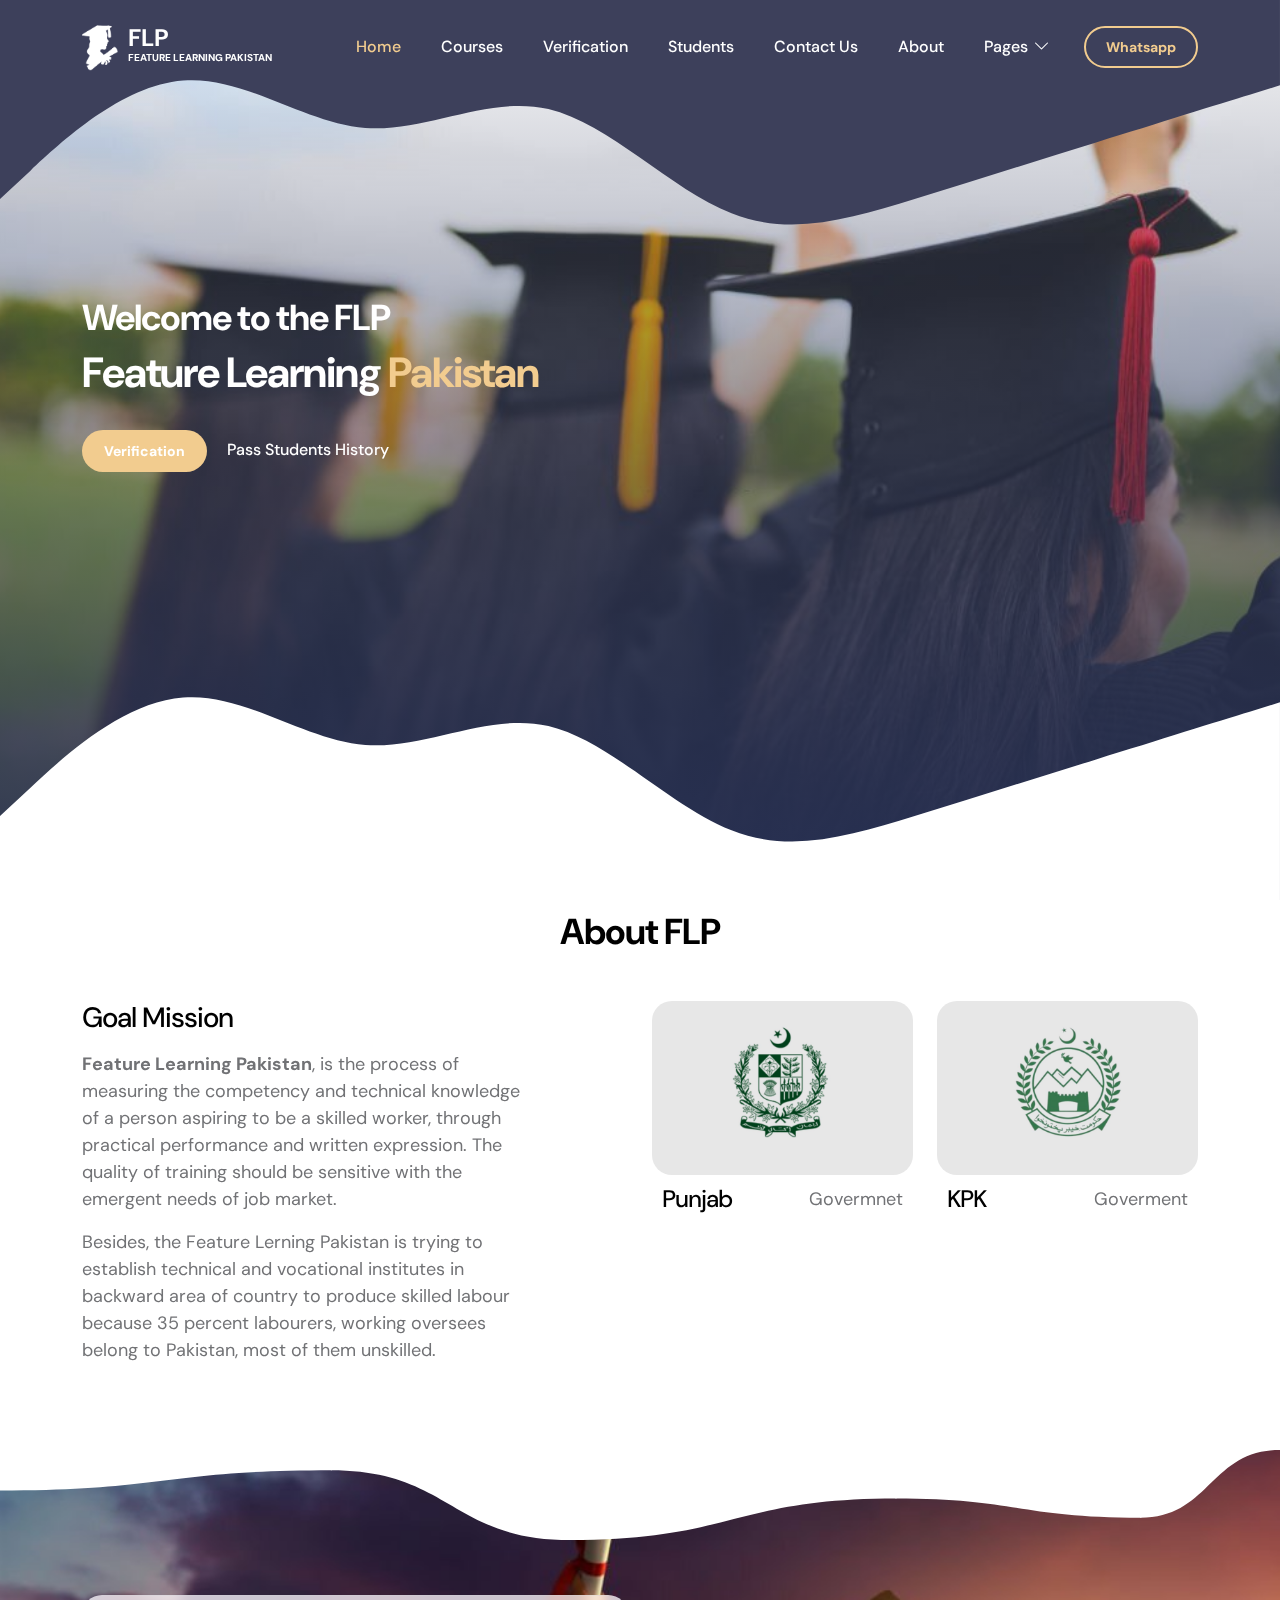
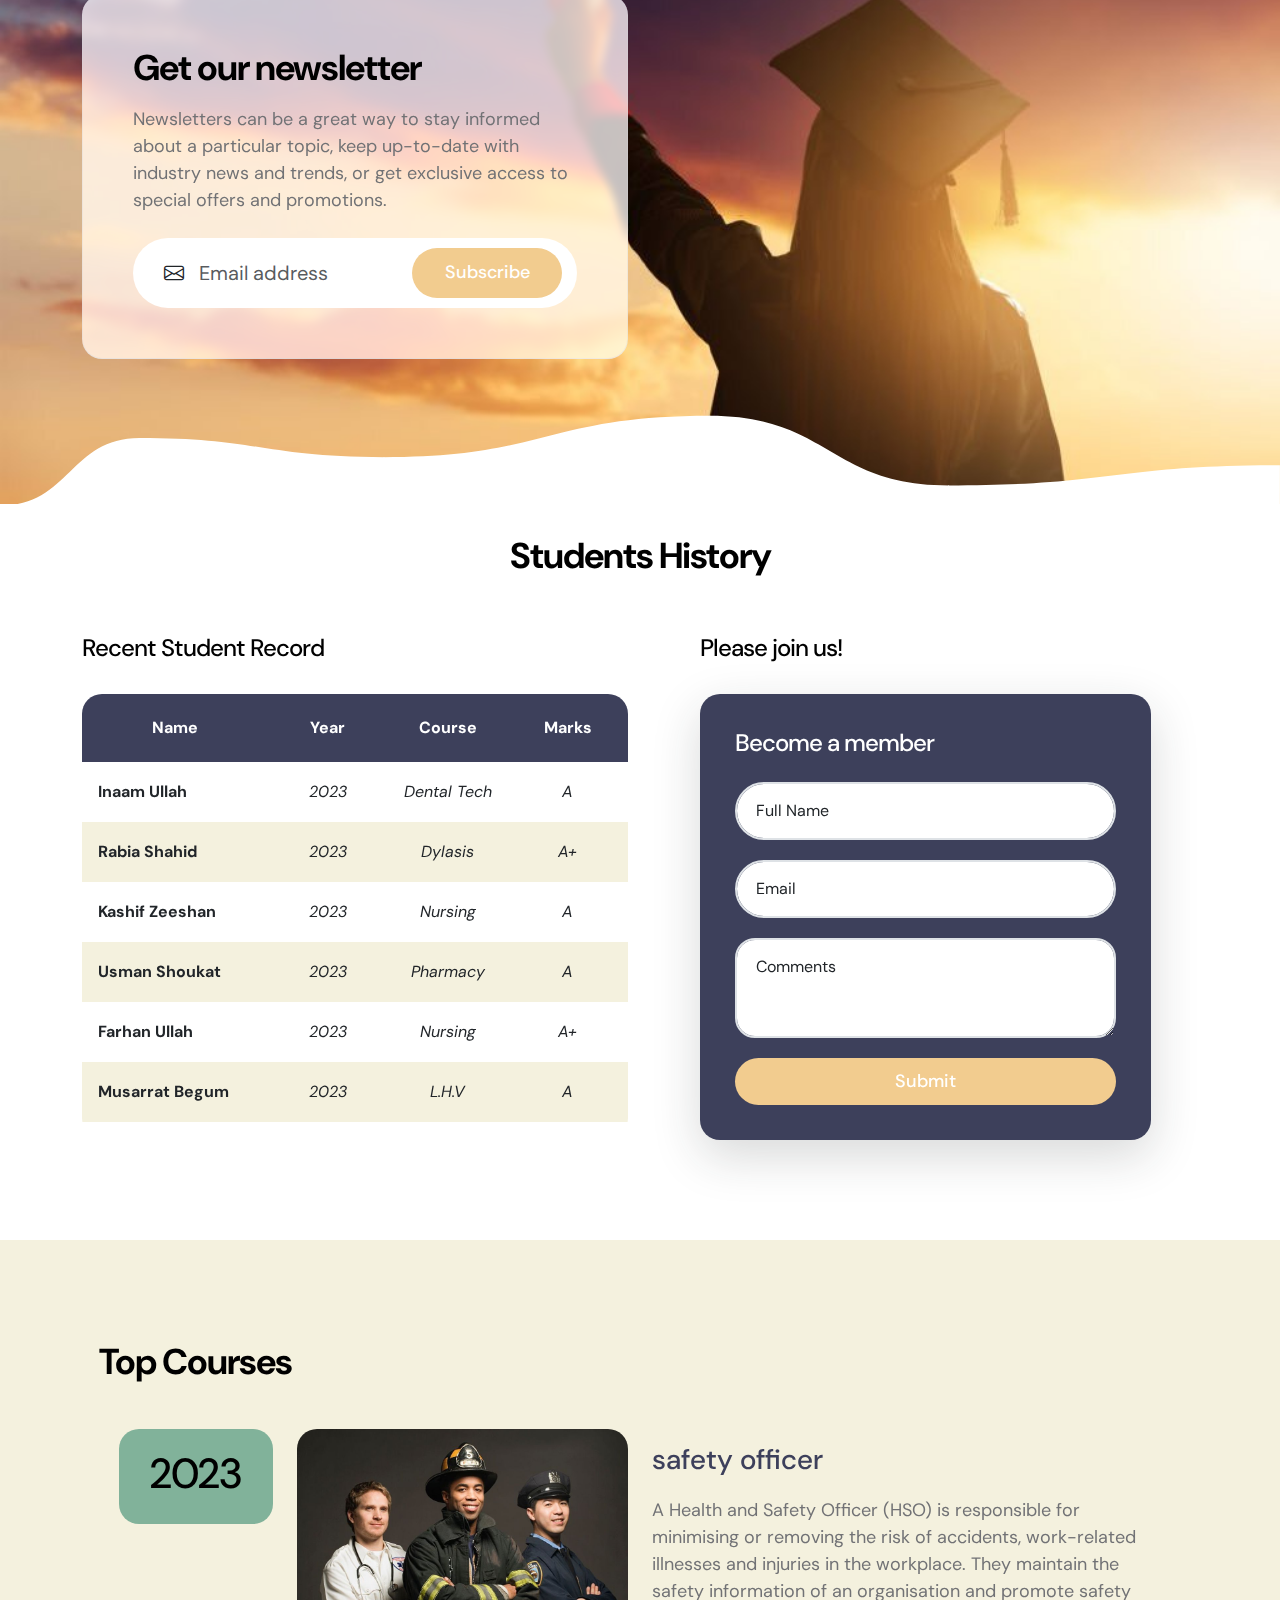
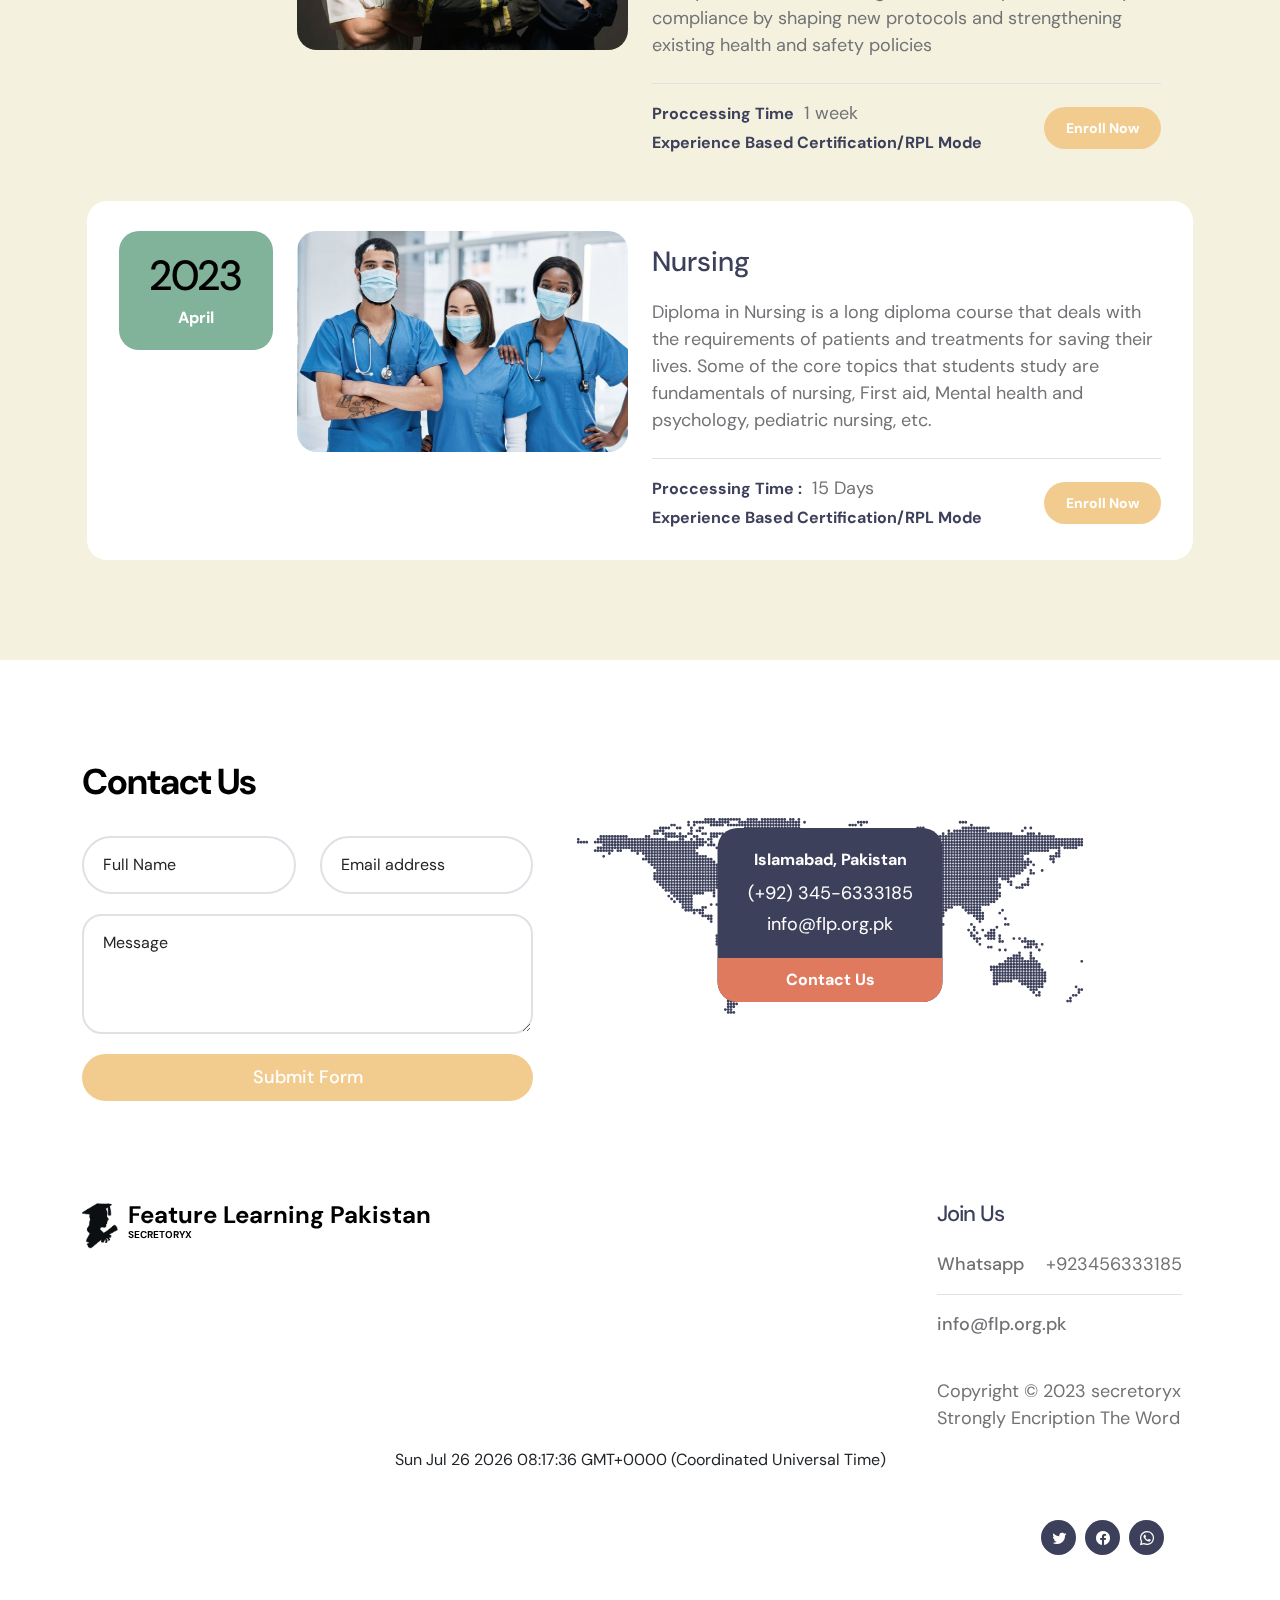
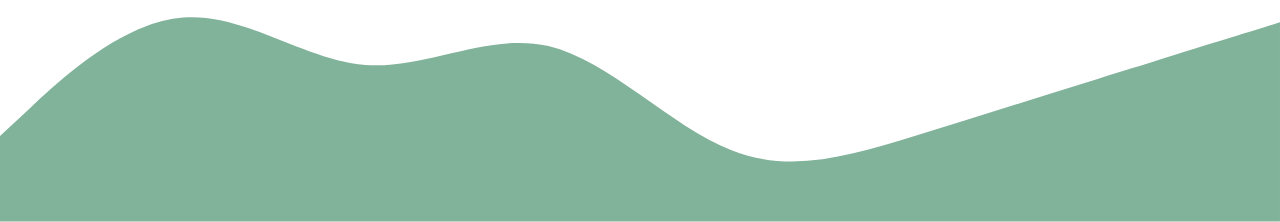
==== commit d207962a: "Update index.html" ====
--- a/index.html
+++ b/index.html
@@ -224,18 +224,7 @@
 <head>
 	<title>My HTML Site</title>
 	<style>
-		#preloader {
-			position: fixed;
-			top: 0;
-			left: 0;
-			right: 0;
-			bottom: 0;
-			background-color: #fff;
-			z-index: 9999;
-			display: flex;
-			align-items: center;
-			justify-content: center;
-		}
+		
 
 	.loader {
   display: inline-block;
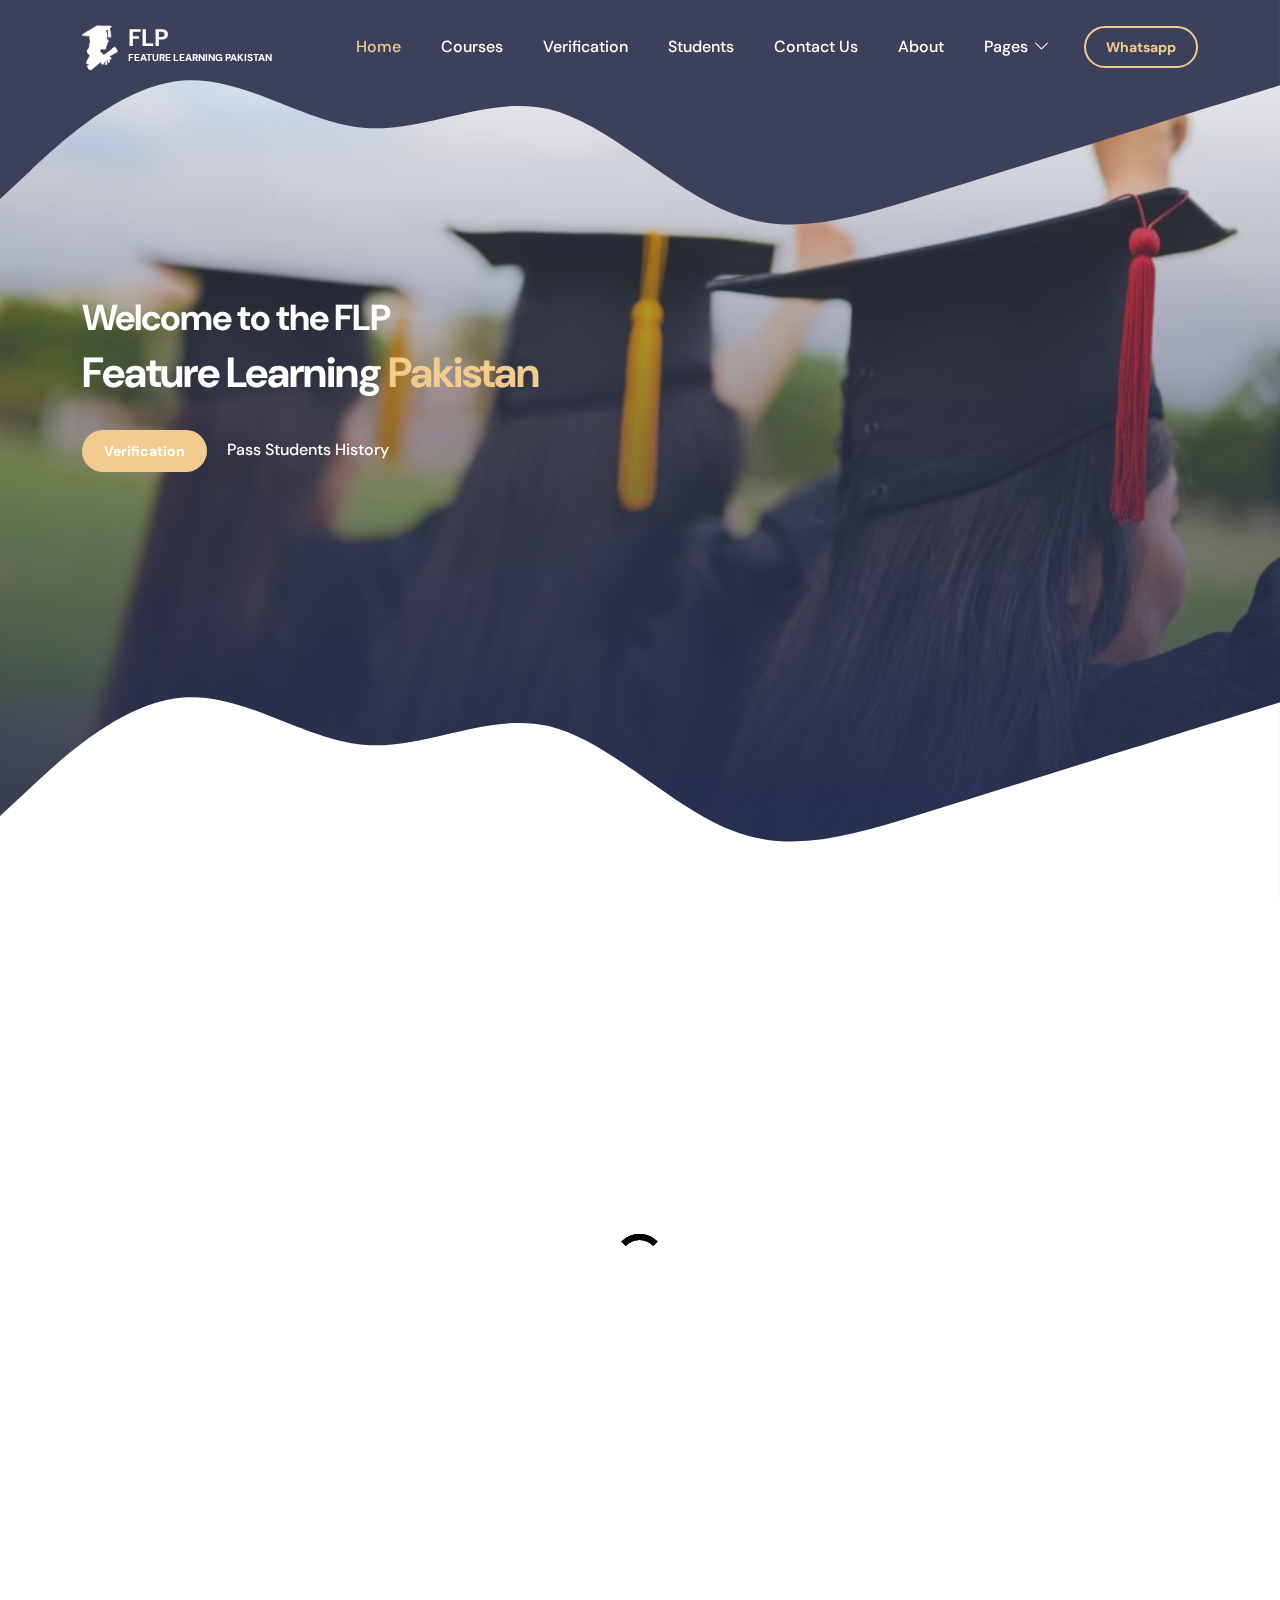
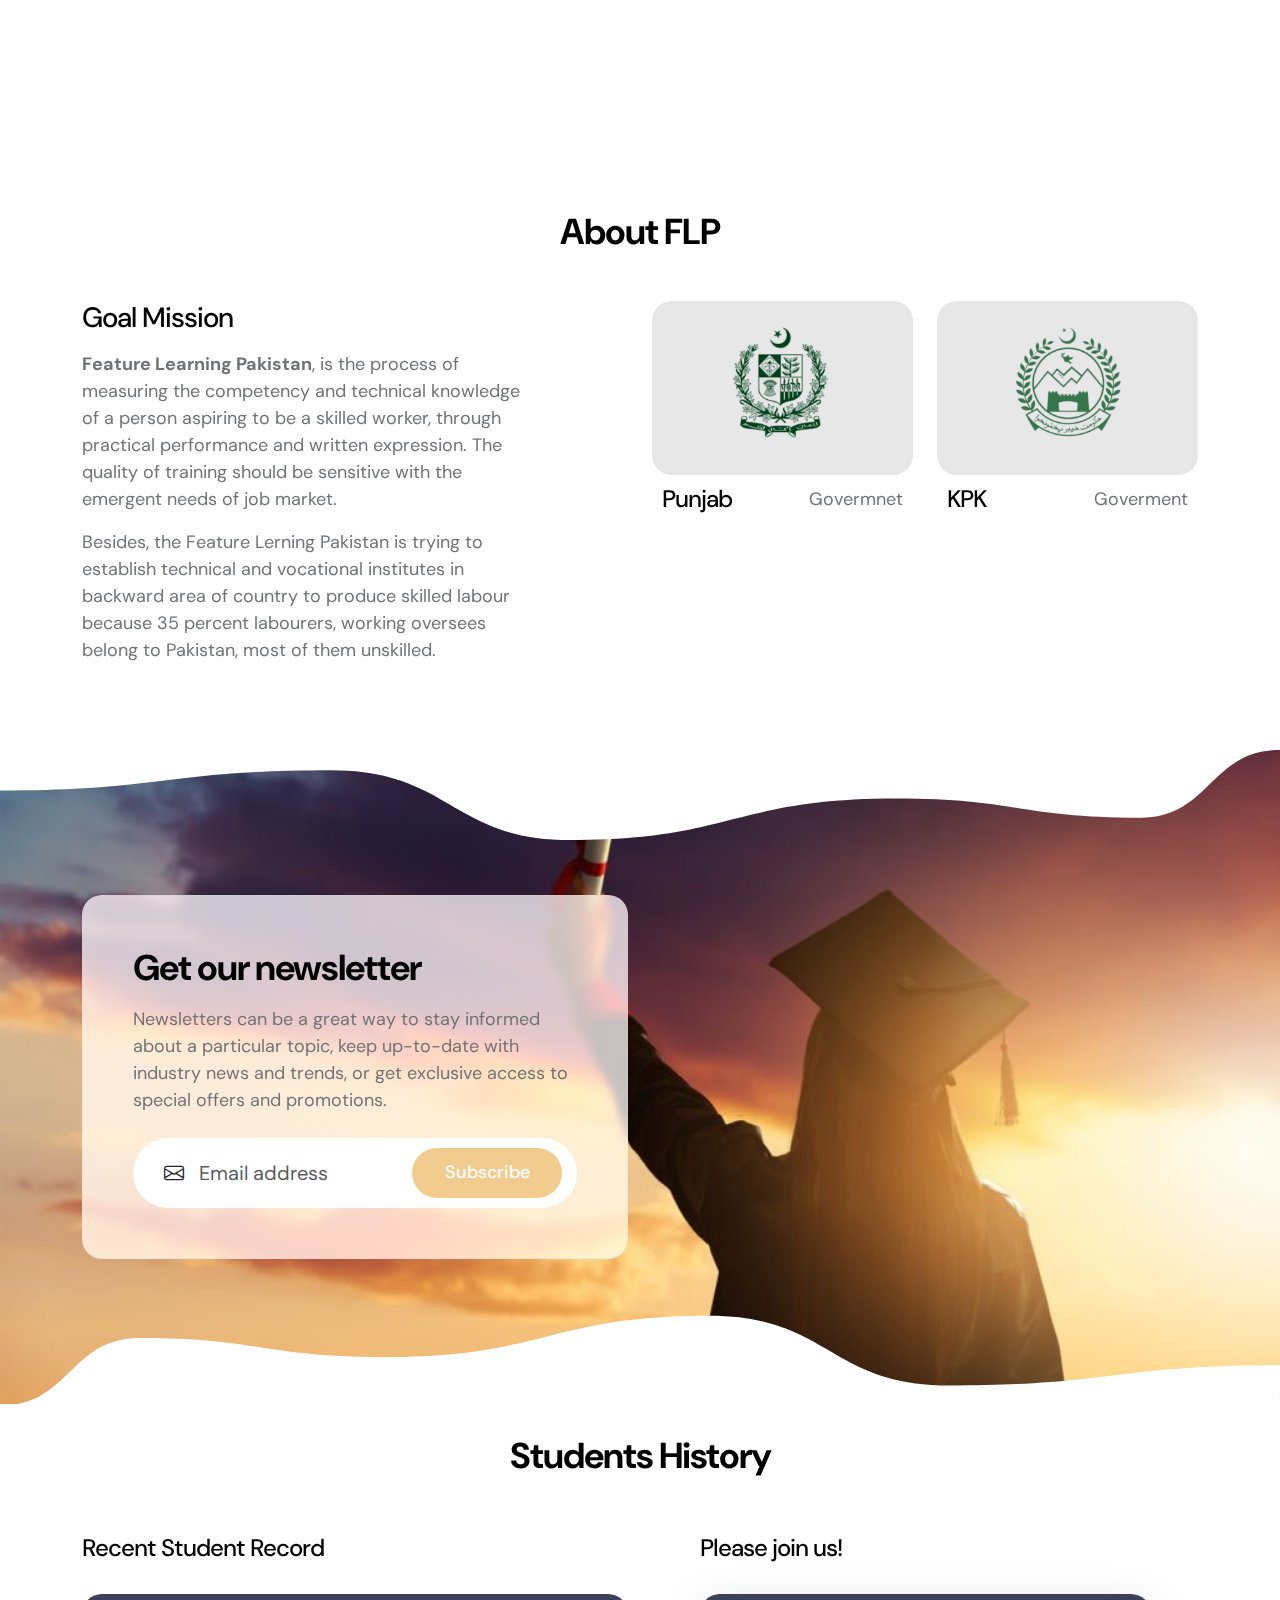
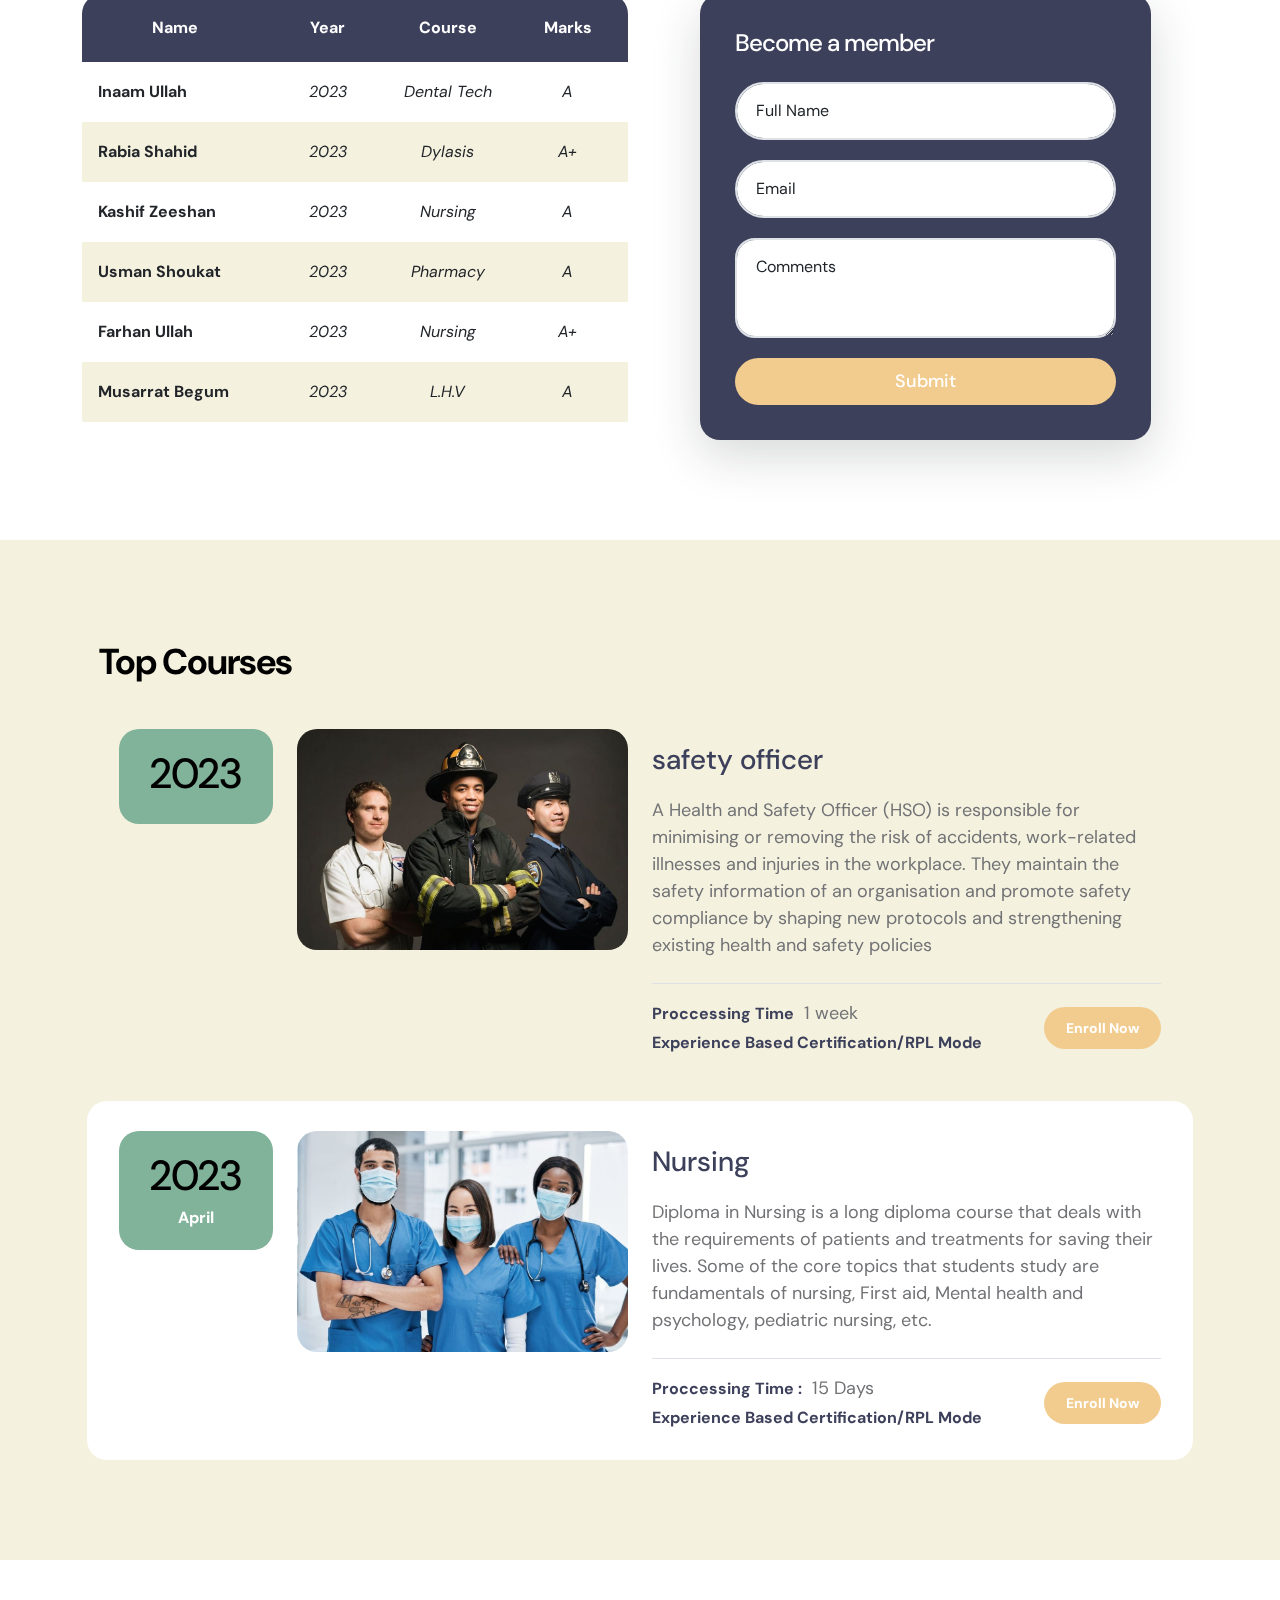
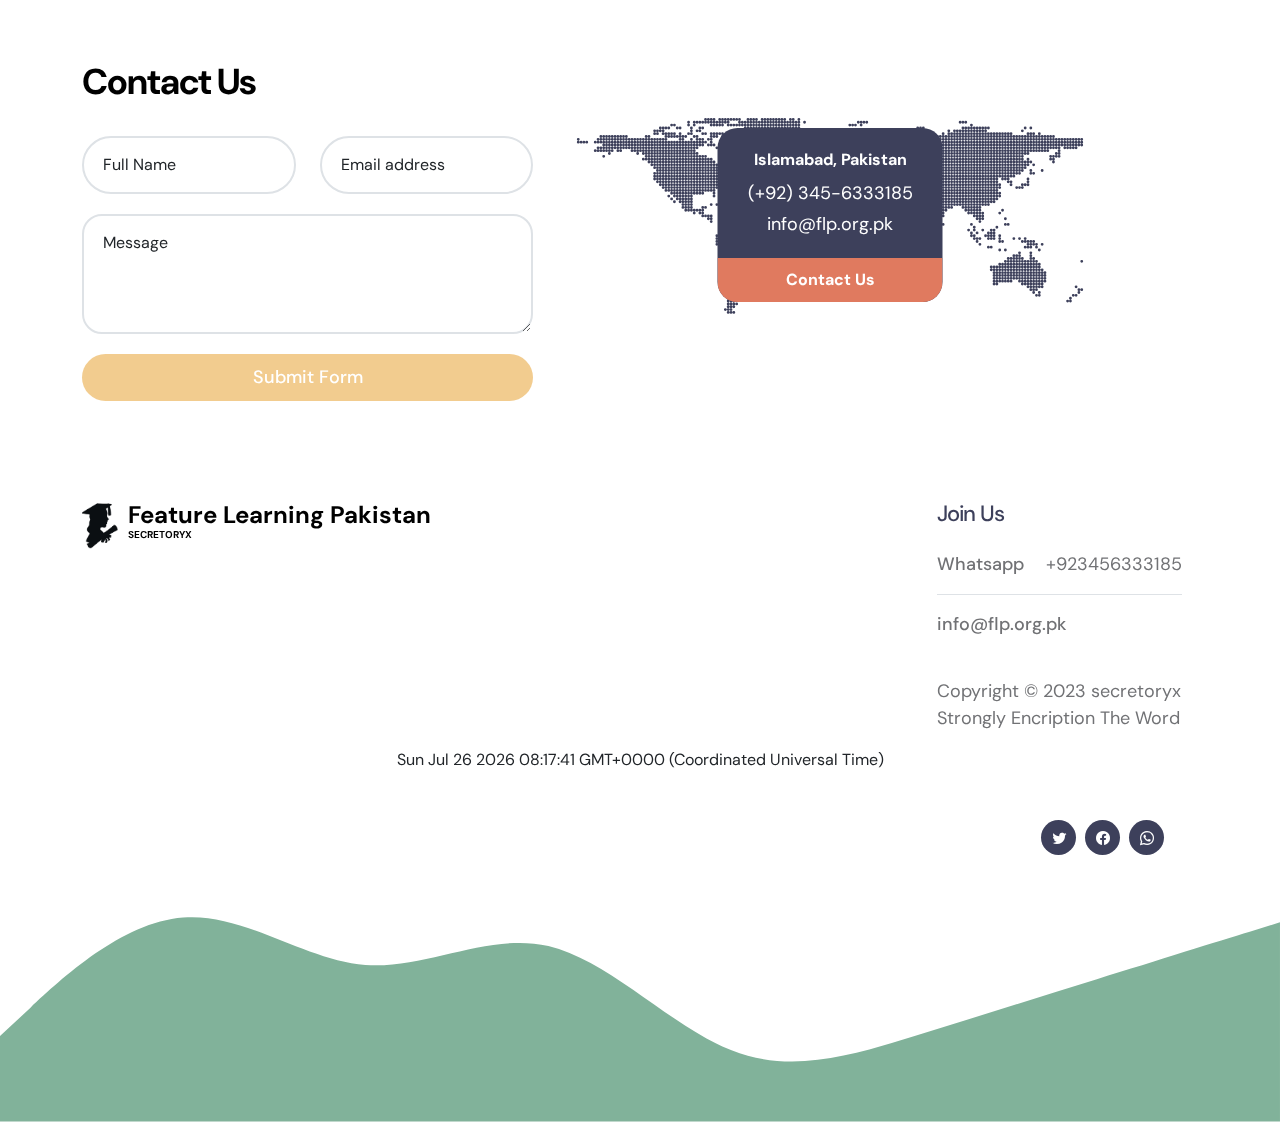
==== commit edfadd28: "Update index.html" ====
--- a/index.html
+++ b/index.html
@@ -219,53 +219,72 @@
                 <svg xmlns="http://www.w3.org/2000/svg" viewBox="0 0 1440 320"><path fill="#ffffff" fill-opacity="1" d="M0,224L34.3,192C68.6,160,137,96,206,90.7C274.3,85,343,139,411,144C480,149,549,107,617,122.7C685.7,139,754,213,823,240C891.4,267,960,245,1029,224C1097.1,203,1166,181,1234,160C1302.9,139,1371,117,1406,106.7L1440,96L1440,320L1405.7,320C1371.4,320,1303,320,1234,320C1165.7,320,1097,320,1029,320C960,320,891,320,823,320C754.3,320,686,320,617,320C548.6,320,480,320,411,320C342.9,320,274,320,206,320C137.1,320,69,320,34,320L0,320Z"></path></svg>
             </section>
 		
-		<!DOCTYPE html>
+	<!DOCTYPE html>
 <html>
 <head>
-	<title>My HTML Site</title>
+	<title>Spinning Circle Loader</title>
 	<style>
-		
-
-	.loader {
-  display: inline-block;
-  position: relative;
-  width: 64px;
-  height: 64px;
-}
-
-.loader div {
-  box-sizing: border-box;
-  display: block;
-  position: absolute;
-  width: 51px;
-  height: 51px;
-  margin: 6px;
-  border: 6px solid #000;
-  border-radius: 50%;
-  animation: loader 1.2s cubic-bezier(0.5, 0, 0.5, 1) infinite;
-  border-color: #000 transparent transparent transparent;
-}
-
-.loader div:nth-child(1) {
-  animation-delay: -0.45s;
-}
-
-.loader div:nth-child(2) {
-  animation-delay: -0.3s;
-}
-
-.loader div:nth-child(3) {
-  animation-delay: -0.15s;
-}
-
-@keyframes loader {
-  0% {
-    transform: rotate(0deg);
-  }
-  100% {
-    transform: rotate(360deg);
-  }
-}
+		.loader-container {
+			position: relative;
+			height: 100vh; /* or set a fixed height */
+		}
+
+		.loader {
+			display: inline-block;
+			position: absolute;
+			left: 50%;
+			top: 50%;
+			transform: translate(-50%, -50%);
+			width: 64px;
+			height: 64px;
+		}
+
+		.loader div {
+			box-sizing: border-box;
+			display: block;
+			position: absolute;
+			width: 51px;
+			height: 51px;
+			margin: 6px;
+			border: 6px solid #000;
+			border-radius: 50%;
+			animation: loader 1.2s cubic-bezier(0.5, 0, 0.5, 1) infinite;
+			border-color: #000 transparent transparent transparent;
+		}
+
+		.loader div:nth-child(1) {
+			animation-delay: -0.45s;
+		}
+
+		.loader div:nth-child(2) {
+			animation-delay: -0.3s;
+		}
+
+		.loader div:nth-child(3) {
+			animation-delay: -0.15s;
+		}
+
+		@keyframes loader {
+			0% {
+				transform: rotate(0deg);
+			}
+			100% {
+				transform: rotate(360deg);
+			}
+		}
+	</style>
+</head>
+<body>
+	<div class="loader-container">
+		<div class="loader">
+			<div></div>
+			<div></div>
+			<div></div>
+			<div></div>
+		</div>
+	</div>
+
+
 
 	</style>
 </head>
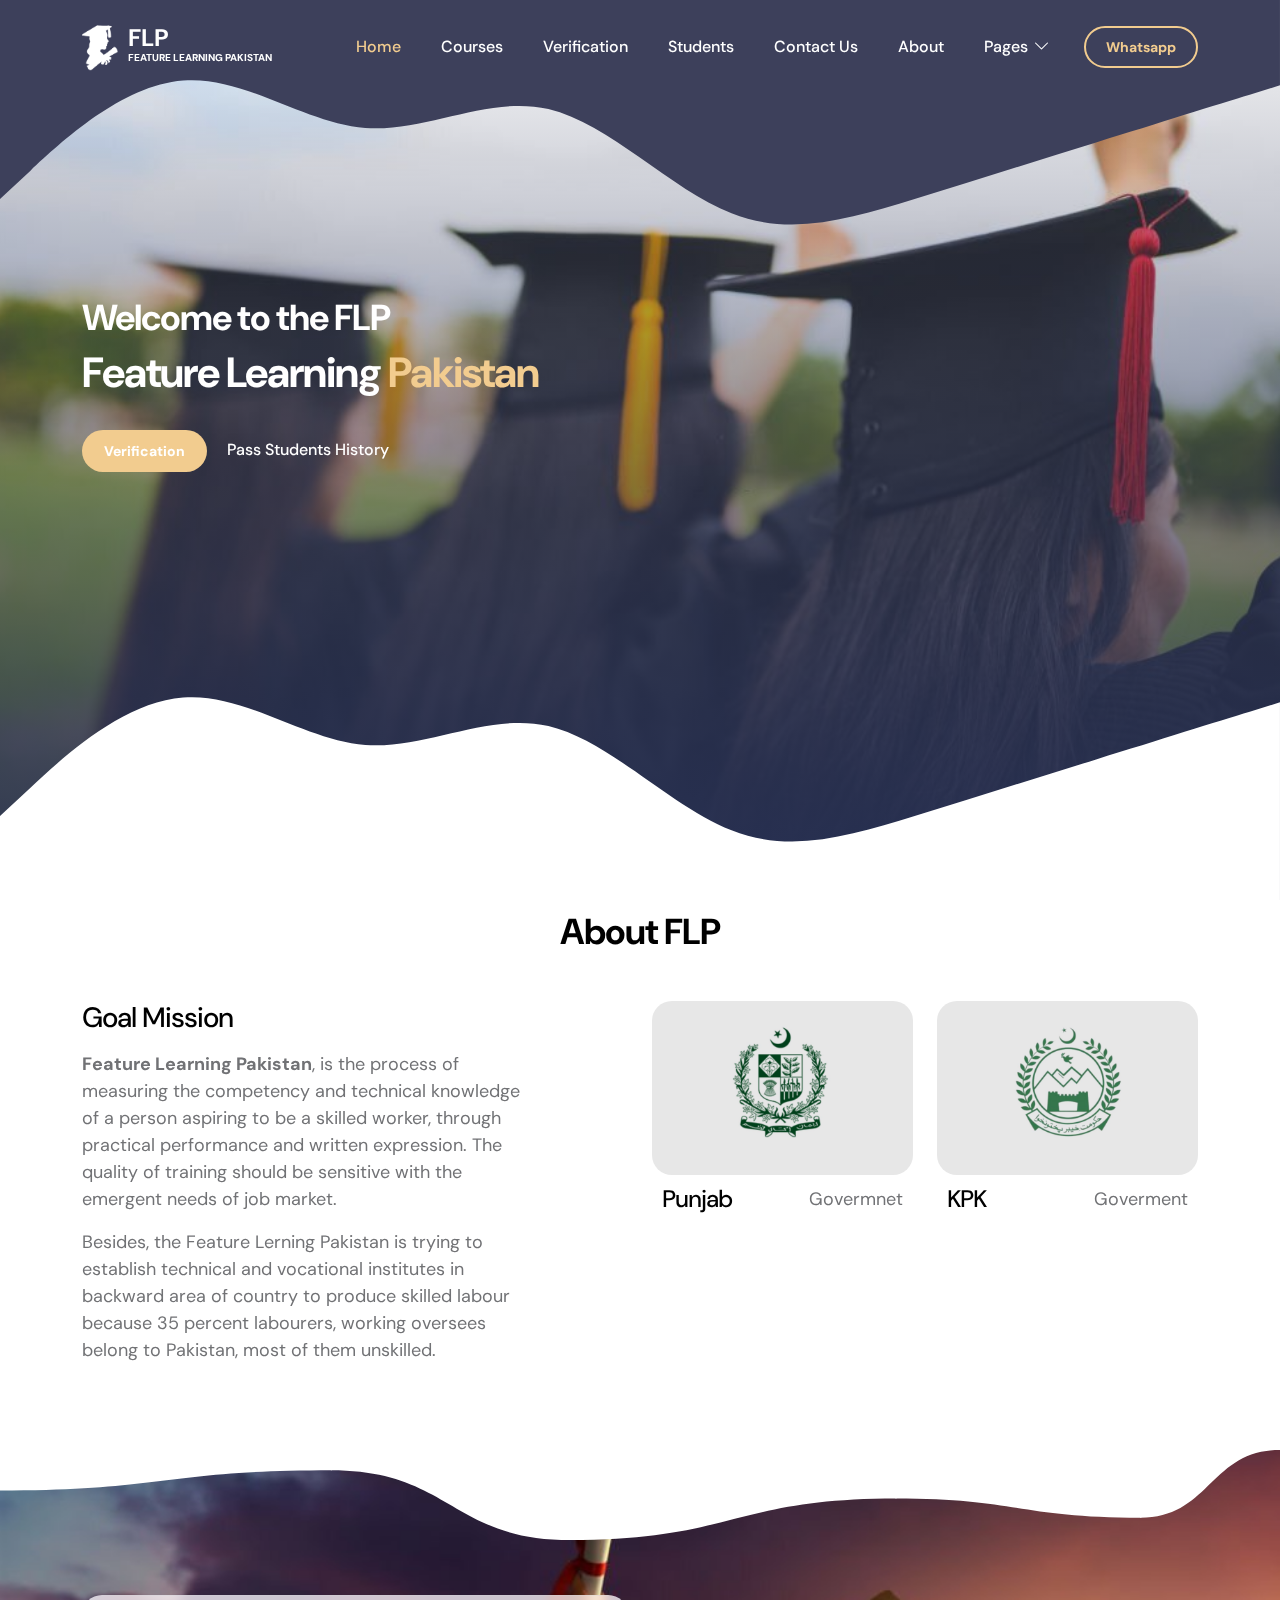
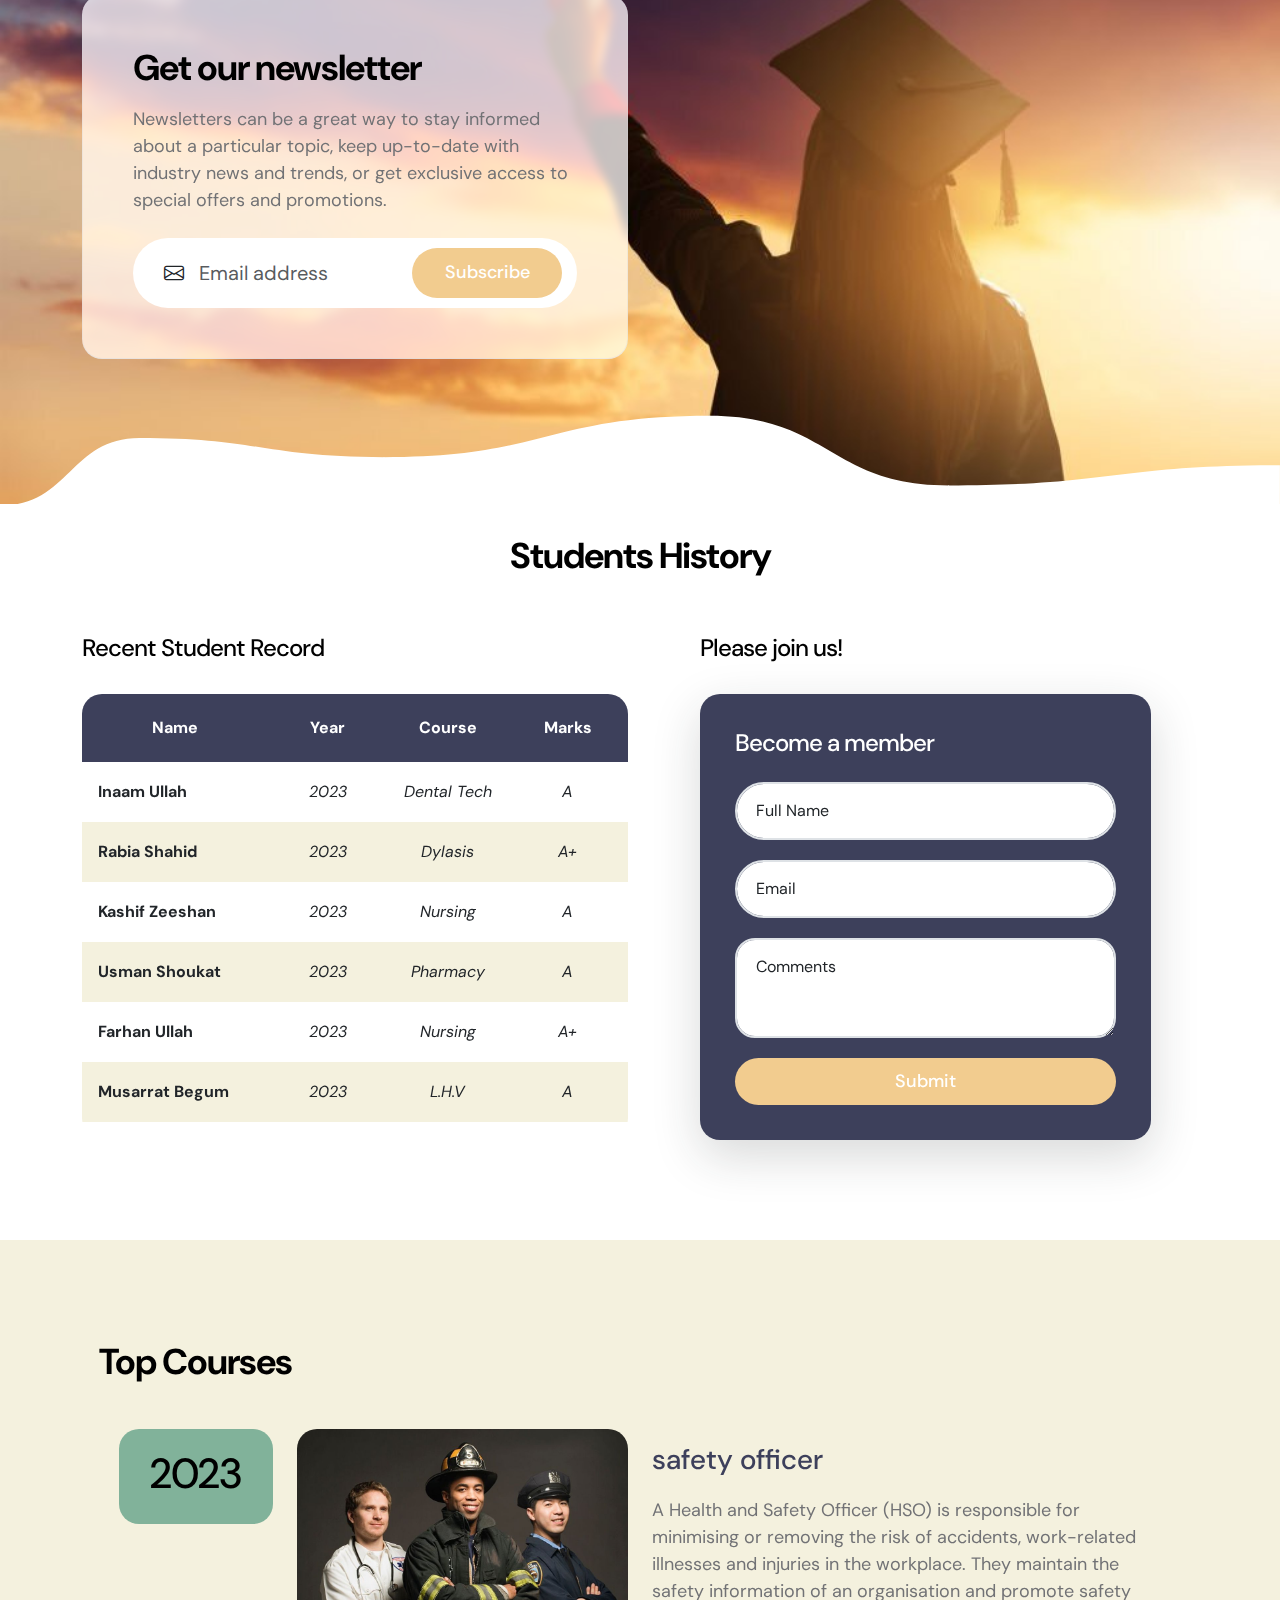
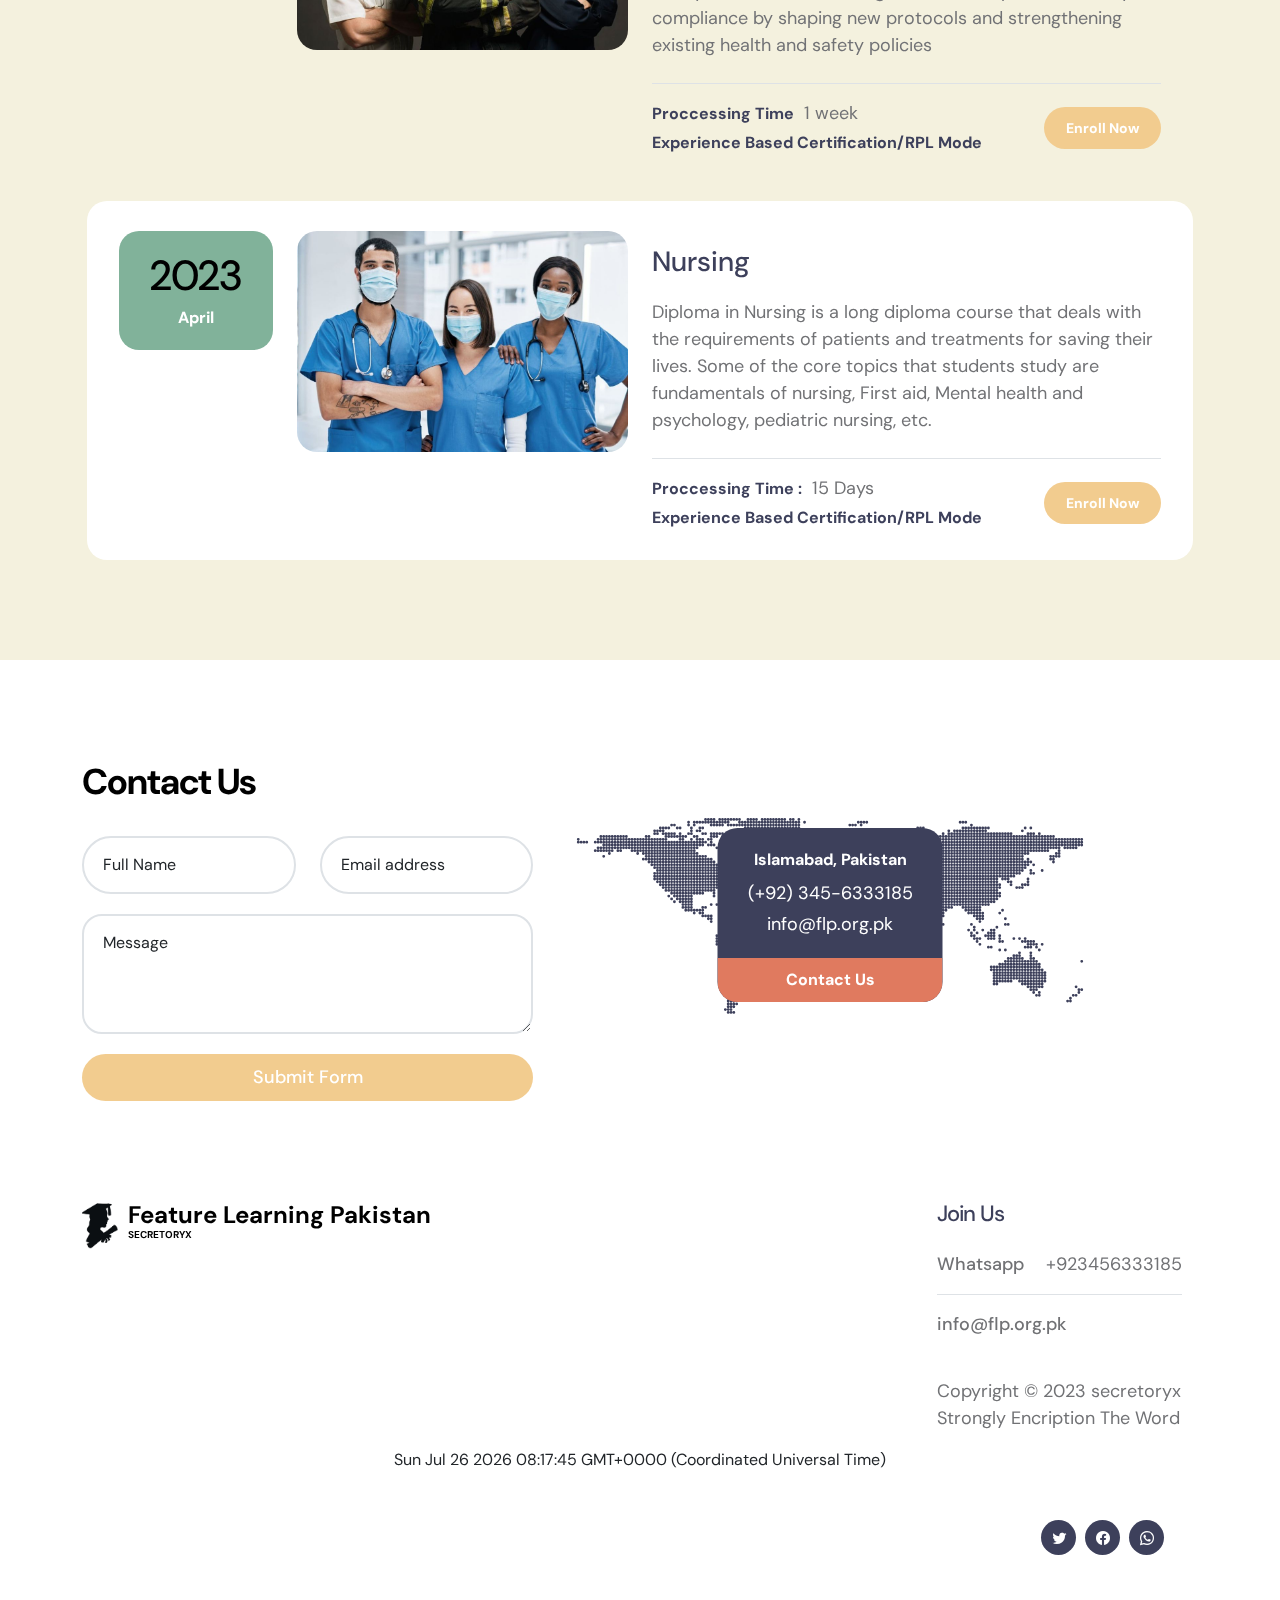
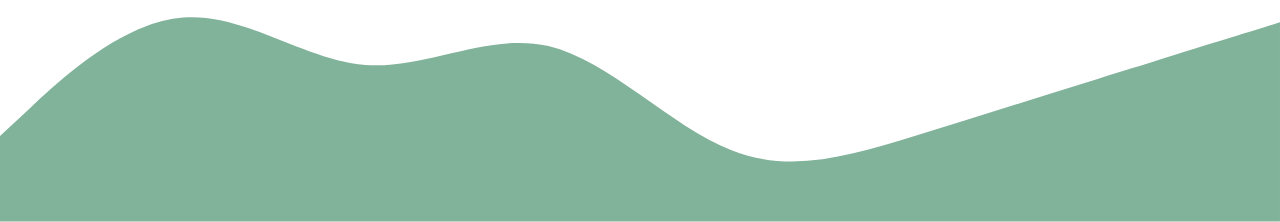
==== commit 28afae61: "Update index.html" ====
--- a/index.html
+++ b/index.html
@@ -219,14 +219,19 @@
                 <svg xmlns="http://www.w3.org/2000/svg" viewBox="0 0 1440 320"><path fill="#ffffff" fill-opacity="1" d="M0,224L34.3,192C68.6,160,137,96,206,90.7C274.3,85,343,139,411,144C480,149,549,107,617,122.7C685.7,139,754,213,823,240C891.4,267,960,245,1029,224C1097.1,203,1166,181,1234,160C1302.9,139,1371,117,1406,106.7L1440,96L1440,320L1405.7,320C1371.4,320,1303,320,1234,320C1165.7,320,1097,320,1029,320C960,320,891,320,823,320C754.3,320,686,320,617,320C548.6,320,480,320,411,320C342.9,320,274,320,206,320C137.1,320,69,320,34,320L0,320Z"></path></svg>
             </section>
 		
-	<!DOCTYPE html>
+<!DOCTYPE html>
 <html>
 <head>
-	<title>Spinning Circle Loader</title>
+	<title>Loader Example</title>
 	<style>
-		.loader-container {
-			position: relative;
-			height: 100vh; /* or set a fixed height */
+		#preloader {
+			position: fixed;
+			top: 0;
+			left: 0;
+			width: 100%;
+			height: 100%;
+			background-color: #fff; /* change to match your site's background color */
+			z-index: 9999;
 		}
 
 		.loader {
@@ -246,7 +251,7 @@
 			width: 51px;
 			height: 51px;
 			margin: 6px;
-			border: 6px solid #000;
+			border: 6px solid #000; /* change to match your site's color scheme */
 			border-radius: 50%;
 			animation: loader 1.2s cubic-bezier(0.5, 0, 0.5, 1) infinite;
 			border-color: #000 transparent transparent transparent;
@@ -275,20 +280,6 @@
 	</style>
 </head>
 <body>
-	<div class="loader-container">
-		<div class="loader">
-			<div></div>
-			<div></div>
-			<div></div>
-			<div></div>
-		</div>
-	</div>
-
-
-
-	</style>
-</head>
-<body>
 	<div id="preloader">
 		<div class="loader">
 			<div></div>
@@ -296,8 +287,13 @@
 			<div></div>
 			<div></div>
 		</div>
-		<h3></h3>
+		<h3>Loading...</h3>
 	</div>
+	
+	<!-- Your website content goes here -->
+	
+</body>
+</html>
 
 	<!-- Your HTML content goes here -->
 
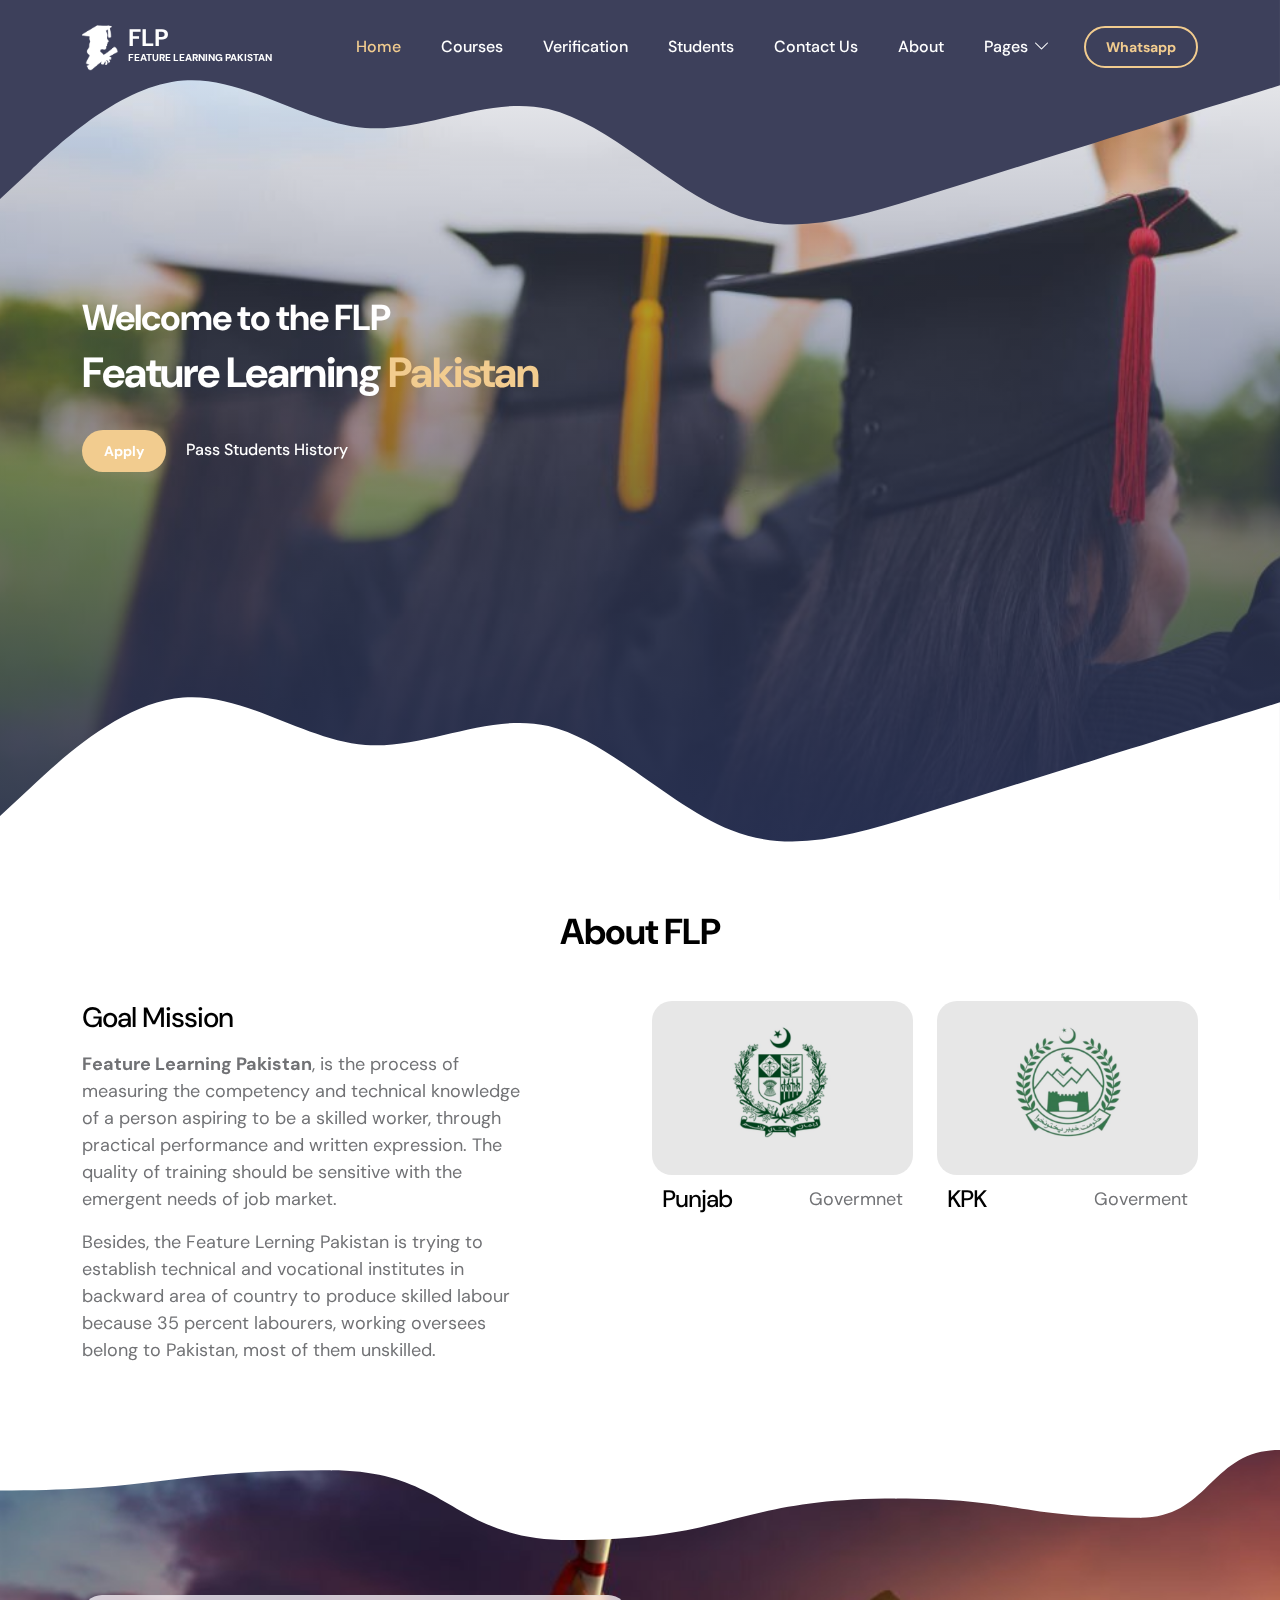
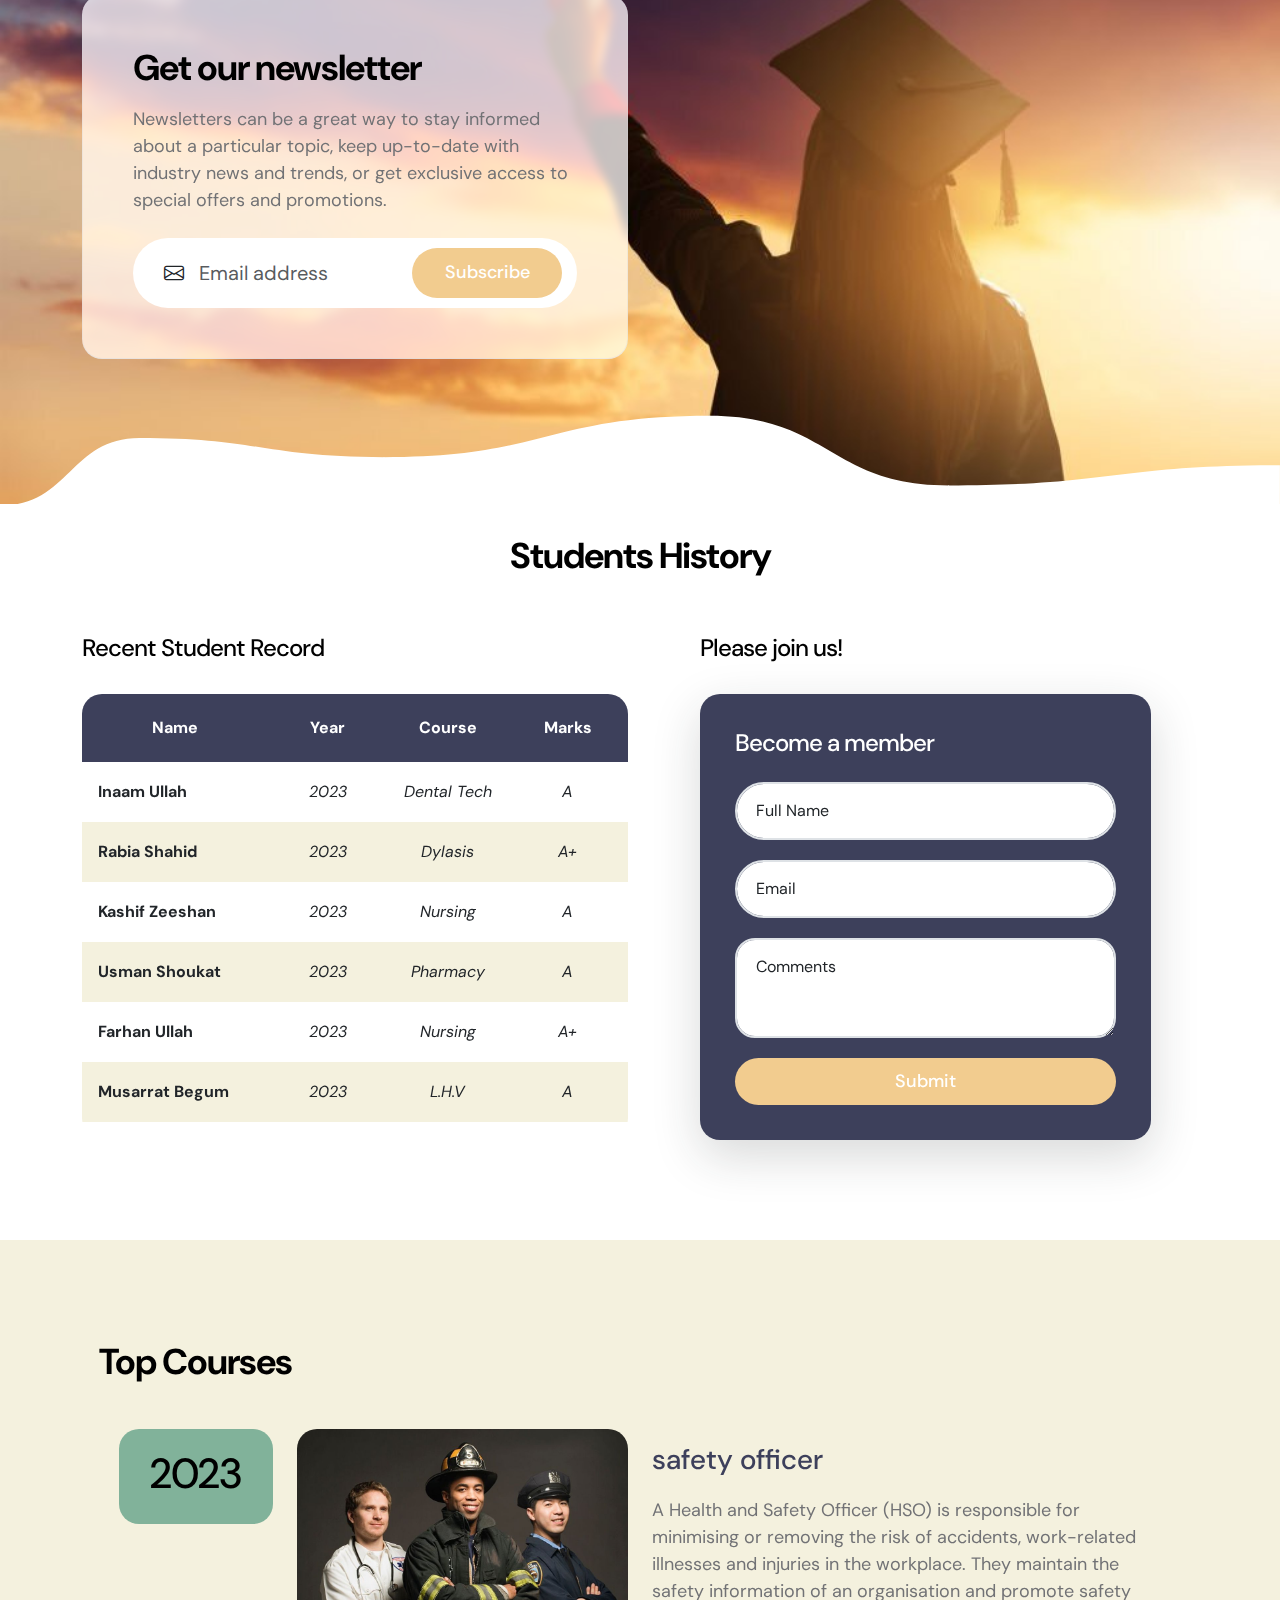
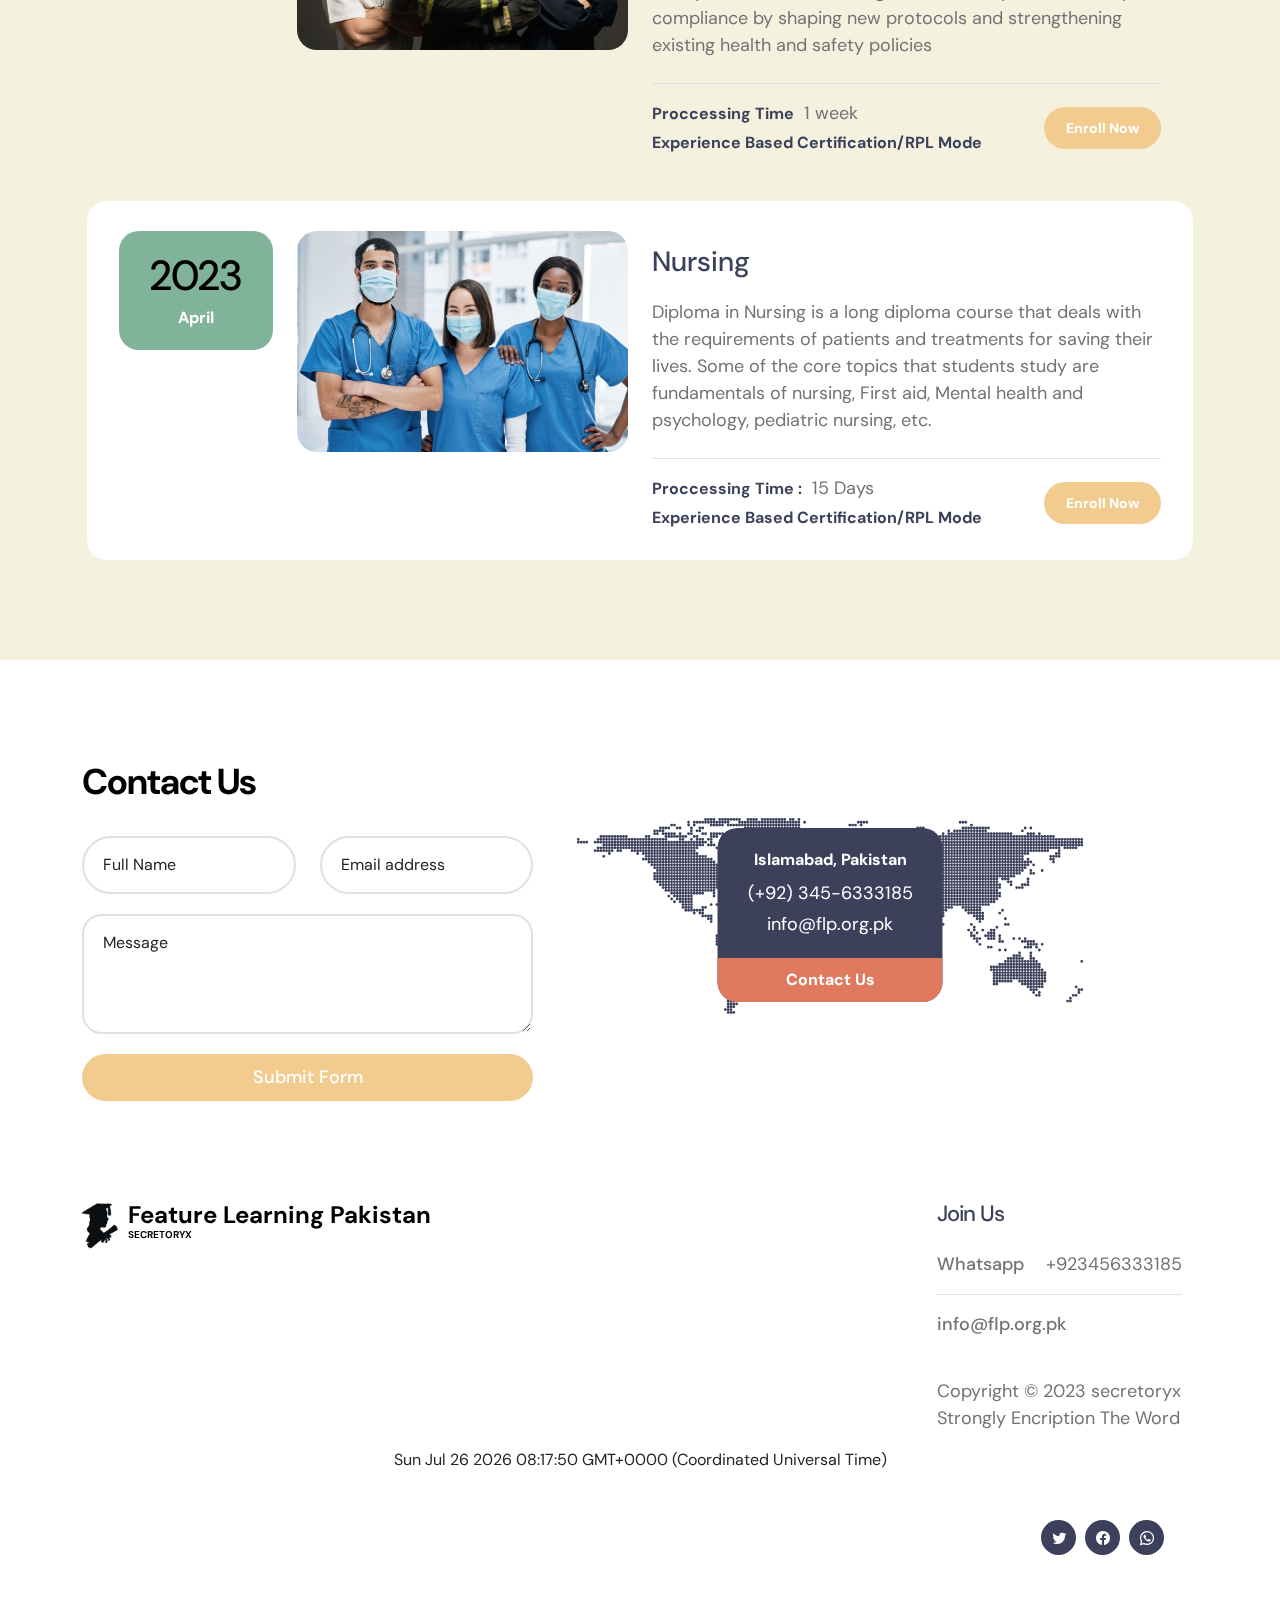
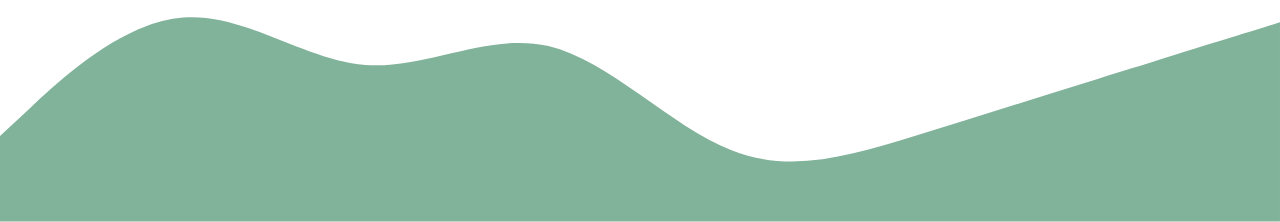
==== commit a1f3b9a4: "Update index.html" ====
--- a/index.html
+++ b/index.html
@@ -1,880 +1,896 @@
 <!doctype html>
 <html lang="en">
-    <head>
-        <meta charset="utf-8">
-        <meta name="viewport" content="width=device-width, initial-scale=1">
-        <meta name="facebook-domain-verification" content="xo6mnt90myi3xwtpi8zwebxk2bd9o2" />
-
-        <meta name="description" content="">
-        <meta name="author" content="">
-
-        <title>secretoryx</title>
-        <link rel="apple-touch-icon" sizes="180x180" href="/images/apple-touch-icon.png">
-<link rel="icon" type="image/png" sizes="32x32" href="images/favicon-32x32.png">
-<link rel="icon" type="image/png" sizes="16x16" href="images/favicon-16x16.png">
-<link rel="manifest" href="images/site.webmanifest">
-<link rel="mask-icon" href="images/safari-pinned-tab.svg" color="#5bbad5">
-<meta name="msapplication-TileColor" content="#da532c">
-<meta name="theme-color" content="#ffffff">
-
-
-        <!-- CSS FILES -->                
-        <link rel="preconnect" href="https://fonts.googleapis.com">
-
-
-        <link rel="preconnect" href="https://fonts.gstatic.com" crossorigin>
-
-        <link href="https://fonts.googleapis.com/css2?family=DM+Sans:ital,wght@0,400;0,500;0,700;1,400&display=swap" rel="stylesheet">
-
-        <link href="css/bootstrap.min.css" rel="stylesheet">
-
-        <link href="css/bootstrap-icons.css" rel="stylesheet">
-
-        <link href="css/templatemo-tiya-golf-club.css" rel="stylesheet">
-	
-	           
-
-        
-
-<!-- Google tag (gtag.js) -->
-<script async src="https://www.googletagmanager.com/gtag/js?id=G-RN3SQ7K2FQ"></script>
-<script>
-  window.dataLayer = window.dataLayer || [];
-  function gtag(){dataLayer.push(arguments);}
-  gtag('js', new Date());
-
-  gtag('config', 'G-RN3SQ7K2FQ');
-</script>
-    </head>
-    
-    <body>
-       
-
-        <main>
-            
-      
-
-            <nav class="navbar navbar-expand-lg">                
-                <div class="container">
-                    <a class="navbar-brand d-flex align-items-center" href="index.html">
-                        <img src="images/logo.png" class="navbar-brand-image img-fluid" alt="secretoryx">
-                        <span class="navbar-brand-text">
-                            FLP
-                            <small>Feature Learning Pakistan</small>
-                        </span>
-                    </a>
-			
-			
-                    <div class="d-lg-none ms-auto me-3">
-                        <a class="btn custom-btn custom-border-btn" data-bs-toggle="#" href="https://wa.me/message/C5FLGNYIB3IDP1" role="button" aria-controls="offcanvasExample">Whatsapp</a>
-                    </div>
-    
-                    <button class="navbar-toggler" type="button" data-bs-toggle="collapse" data-bs-target="#navbarNav" aria-controls="navbarNav" aria-expanded="false" aria-label="Toggle navigation">
-                        <span class="navbar-toggler-icon"></span>
-                    </button>
-    
-                    <div class="collapse navbar-collapse" id="navbarNav">
-                        <ul class="navbar-nav ms-lg-auto">
-                            <li class="nav-item">
-                                <a class="nav-link" href="index.html#section_1">Home</a>
+
+<head>
+    <meta charset="utf-8">
+    <meta name="viewport" content="width=device-width, initial-scale=1">
+    <meta name="facebook-domain-verification" content="xo6mnt90myi3xwtpi8zwebxk2bd9o2" />
+
+    <meta name="description" content="">
+    <meta name="author" content="">
+
+    <title>secretoryx</title>
+    <link rel="apple-touch-icon" sizes="180x180" href="/images/apple-touch-icon.png">
+    <link rel="icon" type="image/png" sizes="32x32" href="images/favicon-32x32.png">
+    <link rel="icon" type="image/png" sizes="16x16" href="images/favicon-16x16.png">
+    <link rel="manifest" href="images/site.webmanifest">
+    <link rel="mask-icon" href="images/safari-pinned-tab.svg" color="#5bbad5">
+    <meta name="msapplication-TileColor" content="#da532c">
+    <meta name="theme-color" content="#ffffff">
+
+
+    <!-- CSS FILES -->
+    <link rel="preconnect" href="https://fonts.googleapis.com">
+
+
+    <link rel="preconnect" href="https://fonts.gstatic.com" crossorigin>
+
+    <link href="https://fonts.googleapis.com/css2?family=DM+Sans:ital,wght@0,400;0,500;0,700;1,400&display=swap"
+        rel="stylesheet">
+
+    <link href="css/bootstrap.min.css" rel="stylesheet">
+
+    <link href="css/bootstrap-icons.css" rel="stylesheet">
+
+    <link href="css/templatemo-tiya-golf-club.css" rel="stylesheet">
+
+
+
+
+
+    <!-- Google tag (gtag.js) -->
+    <script async src="https://www.googletagmanager.com/gtag/js?id=G-RN3SQ7K2FQ"></script>
+    <script>
+        window.dataLayer = window.dataLayer || [];
+        function gtag() { dataLayer.push(arguments); }
+        gtag('js', new Date());
+
+        gtag('config', 'G-RN3SQ7K2FQ');
+    </script>
+</head>
+
+<body>
+
+
+    <main>
+
+
+
+        <nav class="navbar navbar-expand-lg">
+            <div class="container">
+                <a class="navbar-brand d-flex align-items-center" href="index.html">
+                    <img src="images/logo.png" class="navbar-brand-image img-fluid" alt="secretoryx">
+                    <span class="navbar-brand-text">
+                        FLP
+                        <small>Feature Learning Pakistan</small>
+                    </span>
+                </a>
+
+
+                <div class="d-lg-none ms-auto me-3">
+                    <a class="btn custom-btn custom-border-btn" data-bs-toggle="#"
+                        href="https://wa.me/message/C5FLGNYIB3IDP1" role="button"
+                        aria-controls="offcanvasExample">Whatsapp</a>
+                </div>
+
+                <button class="navbar-toggler" type="button" data-bs-toggle="collapse" data-bs-target="#navbarNav"
+                    aria-controls="navbarNav" aria-expanded="false" aria-label="Toggle navigation">
+                    <span class="navbar-toggler-icon"></span>
+                </button>
+
+                <div class="collapse navbar-collapse" id="navbarNav">
+                    <ul class="navbar-nav ms-lg-auto">
+                        <li class="nav-item">
+                            <a class="nav-link" href="index.html#section_1">Home</a>
+                        </li>
+
+                        <li class="nav-item">
+                            <a class="nav-link" href="event-listing.html">Courses</a>
+                        </li>
+
+                        <li class="nav-item">
+                            <a class="nav-link" href="Verification.html">Verification</a>
+                        </li>
+
+                        <li class="nav-item">
+                            <a class="nav-link" href="index.html#section_3">Students</a>
+                        </li>
+
+                        <li class="nav-item">
+                            <a class="nav-link" href="index.html#section_5">Contact Us</a>
+                        </li>
+
+                        <li class="nav-item">
+                            <a class="nav-link" href="index.html#section_2">About</a>
+                        </li>
+
+                        <li class="nav-item dropdown">
+                            <a class="nav-link dropdown-toggle" href="#" id="navbarLightDropdownMenuLink" role="button"
+                                data-bs-toggle="dropdown" aria-expanded="false">Pages</a>
+
+                            <ul class="dropdown-menu dropdown-menu-light" aria-labelledby="navbarLightDropdownMenuLink">
+
+                                <li><a class="dropdown-item active" href="notify">Notifications</a></li>
+                                <li><a class="dropdown-item" href="event-listing.html">Courses List</a></li>
+                                <li><a class="dropdown-item" href="institutes">Institutes</a></li>
+
+
+                                <li><a class="dropdown-item active" href="event-detail.html">Diploma Detail</a></li>
+                            </ul>
+                        </li>
+                    </ul>
+
+
+                    <div class="d-none d-lg-block ms-lg-3">
+                        <a class="btn custom-btn custom-border-btn" href="https://wa.me/message/C5FLGNYIB3IDP1"
+                            role="button">Whatsapp</a>
+                    </div>
+
+                </div>
+            </div>
+        </nav>
+
+        <!-- Only For Adjust Design  -->
+
+
+        <div class="offcanvas offcanvas-end" data-bs-scroll="true" tabindex="-1" id="offcanvasExample"
+            aria-labelledby="offcanvasExampleLabel">
+            <div class="offcanvas-header">
+                <h5 class="offcanvas-title" id="offcanvasExampleLabel">Member Login</h5>
+
+                <button type="button" class="btn-close" data-bs-dismiss="offcanvas" aria-label="Close"></button>
+            </div>
+
+            <div class="offcanvas-body d-flex flex-column">
+                <form class="custom-form member-login-form" action="#" method="post" role="form">
+
+                    <div class="member-login-form-body">
+                        <div class="mb-4">
+                            <label class="form-label mb-2" for="member-login-number">Membership No.</label>
+                        </div>
+                        <div class="form-check mb-4">
+                            <input class="form-check-input" type="checkbox" value="" id="flexCheckDefault">
+                            <label class="form-check-label" for="flexCheckDefault">
+                            </label>
+                        </div>
+                        <div class="text-center my-4">
+                        </div>
+                    </div>
+                </form>
+                <div class="mt-auto mb-5">
+                    <p>
+                        </a>
+                    </p>
+                </div>
+            </div>
+
+            <!-- Only For Adjust Design End  -->
+
+            <svg xmlns="http://www.w3.org/2000/svg" viewBox="0 0 1440 320">
+                <path fill="#3D405B" fill-opacity="1"
+                    d="M0,224L34.3,192C68.6,160,137,96,206,90.7C274.3,85,343,139,411,144C480,149,549,107,617,122.7C685.7,139,754,213,823,240C891.4,267,960,245,1029,224C1097.1,203,1166,181,1234,160C1302.9,139,1371,117,1406,106.7L1440,96L1440,320L1405.7,320C1371.4,320,1303,320,1234,320C1165.7,320,1097,320,1029,320C960,320,891,320,823,320C754.3,320,686,320,617,320C548.6,320,480,320,411,320C342.9,320,274,320,206,320C137.1,320,69,320,34,320L0,320Z">
+                </path>
+            </svg>
+        </div>
+
+
+        <section class="hero-section d-flex justify-content-center align-items-center" id="section_1">
+
+            <div class="section-overlay"></div>
+
+            <svg xmlns="http://www.w3.org/2000/svg" viewBox="0 0 1440 320">
+                <path fill="#3D405B" fill-opacity="1"
+                    d="M0,224L34.3,192C68.6,160,137,96,206,90.7C274.3,85,343,139,411,144C480,149,549,107,617,122.7C685.7,139,754,213,823,240C891.4,267,960,245,1029,224C1097.1,203,1166,181,1234,160C1302.9,139,1371,117,1406,106.7L1440,96L1440,0L1405.7,0C1371.4,0,1303,0,1234,0C1165.7,0,1097,0,1029,0C960,0,891,0,823,0C754.3,0,686,0,617,0C548.6,0,480,0,411,0C342.9,0,274,0,206,0C137.1,0,69,0,34,0L0,0Z">
+                </path>
+            </svg>
+
+            <div class="container">
+                <div class="row">
+
+                    <div class="col-lg-6 col-12 mb-5 mb-lg-0">
+                        <h2 class="text-white">Welcome to the FLP</h2>
+
+                        <h1 class="cd-headline rotate-1 text-white mb-4 pb-2">
+                            <span>Feature Learning </span>
+                            <span class="cd-words-wrapper">
+                                <b class="is-visible">Pakistan</b>
+                                <b>Islamabad</b>
+                                <b>Peshawar</b>
+                            </span>
+                        </h1>
+
+                        <div class="custom-btn-group">
+                            <a href="form.html" class="btn custom-btn smoothscroll me-3">Apply</a>
+
+                            <a href="#section_3" class="link smoothscroll">Pass Students History</a>
+                        </div>
+                    </div>
+
+                    <div class="col-lg-6 col-12">
+                        <div class="ratio ratio-16x9">
+                            <iframe width="560" height="315" src="https://www.youtube.com/embed/oR1-tt9XHuM?t=5"
+                                title="YouTube video player" frameborder="0"
+                                allow="accelerometer; autoplay; clipboard-write; encrypted-media; gyroscope; picture-in-picture; web-share"
+                                allowfullscreen></iframe>
+                        </div>
+                    </div>
+
+                </div>
+            </div>
+
+            <svg xmlns="http://www.w3.org/2000/svg" viewBox="0 0 1440 320">
+                <path fill="#ffffff" fill-opacity="1"
+                    d="M0,224L34.3,192C68.6,160,137,96,206,90.7C274.3,85,343,139,411,144C480,149,549,107,617,122.7C685.7,139,754,213,823,240C891.4,267,960,245,1029,224C1097.1,203,1166,181,1234,160C1302.9,139,1371,117,1406,106.7L1440,96L1440,320L1405.7,320C1371.4,320,1303,320,1234,320C1165.7,320,1097,320,1029,320C960,320,891,320,823,320C754.3,320,686,320,617,320C548.6,320,480,320,411,320C342.9,320,274,320,206,320C137.1,320,69,320,34,320L0,320Z">
+                </path>
+            </svg>
+        </section>
+
+        <!DOCTYPE html>
+        <html>
+
+        <head>
+            <title>Loader Example</title>
+            <style>
+                #preloader {
+                    position: fixed;
+                    top: 0;
+                    left: 0;
+                    width: 100%;
+                    height: 100%;
+                    background-color: #fff;
+                    /* change to match your site's background color */
+                    z-index: 9999;
+                }
+
+                .loader {
+                    display: inline-block;
+                    position: absolute;
+                    left: 50%;
+                    top: 50%;
+                    transform: translate(-50%, -50%);
+                    width: 64px;
+                    height: 64px;
+                }
+
+                .loader div {
+                    box-sizing: border-box;
+                    display: block;
+                    position: absolute;
+                    width: 51px;
+                    height: 51px;
+                    margin: 6px;
+                    border: 6px solid #3D405B;
+                    /* change to match your site's color scheme */
+                    border-radius: 50%;
+                    animation: loader 1.2s cubic-bezier(0.5, 0, 0.5, 1) infinite;
+                    border-color: #3D405B transparent transparent transparent;
+                }
+
+                .loader div:nth-child(1) {
+                    animation-delay: -0.45s;
+                }
+
+                .loader div:nth-child(2) {
+                    animation-delay: -0.3s;
+                }
+
+                .loader div:nth-child(3) {
+                    animation-delay: -0.15s;
+                }
+
+                @keyframes loader {
+                    0% {
+                        transform: rotate(0deg);
+                    }
+
+                    100% {
+                        transform: rotate(360deg);
+                    }
+                }
+            </style>
+        </head>
+
+        <body>
+            <div id="preloader">
+                <div class="loader">
+                    <div></div>
+                    <div></div>
+                    <div></div>
+                    <div></div>
+                </div>
+                <h3></h3>
+            </div>
+
+            <!-- Your website content goes here -->
+
+        </body>
+
+        </html>
+
+        <!-- Your HTML content goes here -->
+
+        <script>
+            window.addEventListener("load", function () {
+                document.querySelector("#preloader").style.display = "none";
+            });
+        </script>
+</body>
+
+</html>
+
+
+
+
+<section class="about-section section-padding" id="section_2">
+    <div class="container">
+        <div class="row">
+
+            <div class="col-lg-12 col-12 text-center">
+                <h2 class="mb-lg-5 mb-4">About FLP</h2>
+            </div>
+
+            <div class="col-lg-5 col-12 me-auto mb-4 mb-lg-0">
+                <h3 class="mb-3">Goal Mission</h3>
+
+                <p><strong>Feature Learning Pakistan</strong>, is the process of measuring the competency and technical
+                    knowledge of a person aspiring to be a skilled worker, through practical performance and written
+                    expression. The quality of training should be sensitive with the emergent needs of job market.</p>
+
+                <p>Besides, the Feature Lerning Pakistan is trying to establish technical and vocational institutes in
+                    backward area of country to produce skilled labour because 35 percent labourers, working oversees
+                    belong to Pakistan, most of them unskilled. </p>
+            </div>
+
+            <div class="col-lg-3 col-md-6 col-12 mb-4 mb-lg-0 mb-md-0">
+                <div class="member-block">
+                    <div class="member-block-image-wrap">
+                        <img src="images/members/portrait-young-handsome-businessman-wearing-suit-standing-with-crossed-arms-with-isolated-studio-white-background.jpg"
+                            class="member-block-image img-fluid" alt="">
+
+                        <ul class="social-icon">
+                            <li class="social-icon-item">
+                                <a href="https://www.facebook.com/profile.php?id=100090783093931"
+                                    class="social-icon-link bi-facebook"></a>
                             </li>
-    
-                            <li class="nav-item">
-                                <a class="nav-link" href="event-listing.html">Courses</a>
-                            </li>
-
-                            <li class="nav-item">
-                                <a class="nav-link" href="Verification.html">Verification</a>
-                            </li>
-
-                            <li class="nav-item">
-                                <a class="nav-link" href="index.html#section_3">Students</a>
-                            </li>
-
-                            <li class="nav-item">
-                                <a class="nav-link" href="index.html#section_5">Contact Us</a>
-                            </li>
-
-                            <li class="nav-item">
-                                <a class="nav-link" href="index.html#section_2">About</a>
-                            </li>
-
-                            <li class="nav-item dropdown">
-                                <a class="nav-link dropdown-toggle" href="#" id="navbarLightDropdownMenuLink" role="button" data-bs-toggle="dropdown" aria-expanded="false">Pages</a>
-
-                                <ul class="dropdown-menu dropdown-menu-light" aria-labelledby="navbarLightDropdownMenuLink">
-					
-				<li><a class="dropdown-item active" href="notify">Notifications</a></li>
-                                    <li><a class="dropdown-item" href="event-listing.html">Courses List</a></li>
-                                <li><a class="dropdown-item" href="institutes">Institutes</a></li>
-
-
-                                    <li><a class="dropdown-item active" href="event-detail.html">Diploma Detail</a></li>
-                                </ul>
+
+                            <li class="social-icon-item">
+                                <a href="wa.me/03189564355" class="social-icon-link bi-whatsapp"></a>
                             </li>
                         </ul>
-
-			    
-                       <div class="d-none d-lg-block ms-lg-3">
-    <a class="btn custom-btn custom-border-btn" href="https://wa.me/message/C5FLGNYIB3IDP1" role="button">Whatsapp</a>
-</div>
-			    
-                    </div>
-                </div>
-            </nav>
-
-            <div class="offcanvas offcanvas-end" data-bs-scroll="true" tabindex="-1" id="offcanvasExample" aria-labelledby="offcanvasExampleLabel">                
-                <div class="offcanvas-header">
-                    <h5 class="offcanvas-title" id="offcanvasExampleLabel">Member Login</h5>
-                    
-                    <button type="button" class="btn-close" data-bs-dismiss="offcanvas" aria-label="Close"></button>
-                </div>
-                
-                <div class="offcanvas-body d-flex flex-column">
-                    <form class="custom-form member-login-form" action="#" method="post" role="form">
-
-                        <div class="member-login-form-body">
-                            <div class="mb-4">
-                                <label class="form-label mb-2" for="member-login-number">Membership No.</label>
-
-                                <input type="text" name="member-login-number" id="member-login-number" class="form-control" placeholder="11002560" required>
-                            </div>
-
-                            <div class="mb-4">
-                                <label class="form-label mb-2" for="member-login-password">Password</label>
-
-                                <input type="password" name="member-login-password" id="member-login-password" pattern="[0-9a-zA-Z]{4,10}" class="form-control" placeholder="Password" required="">
-                            </div>
-
-                            <div class="form-check mb-4">
-                                <input class="form-check-input" type="checkbox" value="" id="flexCheckDefault">
-                              
-                                <label class="form-check-label" for="flexCheckDefault">
-                                    Remember me
-                                </label>
-                            </div>
-
-                            <div class="col-lg-5 col-md-7 col-8 mx-auto">
-                                <button type="submit" class="form-control">Login</button>
-                            </div>
-
-                            <div class="text-center my-4">
-                                <a href="#">Forgotten password?</a>
-                            </div>
+                    </div>
+
+                    <div class="member-block-info d-flex align-items-center">
+                        <h4>Punjab</h4>
+
+                        <p class="ms-auto">Govermnet</p>
+                    </div>
+                </div>
+            </div>
+
+            <div class="col-lg-3 col-md-6 col-12">
+                <div class="member-block">
+                    <div class="member-block-image-wrap">
+                        <img src="images/members/successful-asian-lady-boss-red-blazer-holding-clipboard-with-documens-pen-working-looking-happy-white-background.jpg"
+                            class="member-block-image img-fluid" alt="secretoryx">
+
+                        <ul class="social-icon">
+                            <li class="social-icon-item">
+                                <a href="https://www.facebook.com/profile.php?id=100090783093931"
+                                    class="social-icon-link bi-facebook"></a>
+                            </li>
+                            <li class="social-icon-item">
+                                <a href="wa.me/03189564355" class="social-icon-link bi-whatsapp"></a>
+                            </li>
+                        </ul>
+                    </div>
+
+                    <div class="member-block-info d-flex align-items-center">
+                        <h4>KPK</h4>
+
+                        <p class="ms-auto">Goverment</p>
+                    </div>
+                </div>
+            </div>
+
+        </div>
+    </div>
+</section>
+
+
+<section class="section-bg-image">
+    <svg viewBox="0 0 1265 144" xmlns="http://www.w3.org/2000/svg" xmlns:xlink="http://www.w3.org/1999/xlink">
+        <path fill="rgba(255, 255, 255, 1)" d="M 0 40 C 164 40 164 20 328 20 L 328 20 L 328 0 L 0 0 Z" stroke-width="0">
+        </path>
+        <path fill="rgba(255, 255, 255, 1)" d="M 327 20 C 445.5 20 445.5 89 564 89 L 564 89 L 564 0 L 327 0 Z"
+            stroke-width="0"></path>
+        <path fill="rgba(255, 255, 255, 1)" d="M 563 89 C 724.5 89 724.5 48 886 48 L 886 48 L 886 0 L 563 0 Z"
+            stroke-width="0"></path>
+        <path fill="rgba(255, 255, 255, 1)" d="M 885 48 C 1006.5 48 1006.5 67 1128 67 L 1128 67 L 1128 0 L 885 0 Z"
+            stroke-width="0"></path>
+        <path fill="rgba(255, 255, 255, 1)" d="M 1127 67 C 1196 67 1196 0 1265 0 L 1265 0 L 1265 0 L 1127 0 Z"
+            stroke-width="0"></path>
+    </svg>
+
+    <div class="container">
+        <div class="row">
+
+            <div class="col-lg-6 col-12">
+                <div class="section-bg-image-block">
+                    <h2 class="mb-lg-3">Get our newsletter</h2>
+
+                    <p>Newsletters can be a great way to stay informed about a particular topic, keep up-to-date with
+                        industry news and trends, or get exclusive access to special offers and promotions. </p>
+
+                    <form action="#" method="get" class="custom-form mt-lg-4 mt-2" role="form">
+                        <div class="input-group input-group-lg">
+                            <span class="input-group-text bi-envelope" id="basic-addon1"></span>
+
+                            <input type="email" name="email" id="email" pattern="[^ @]*@[^ @]*" class="form-control"
+                                placeholder="Email address" required="">
+
+                            <button type="submit" class="form-control">Subscribe</button>
                         </div>
                     </form>
-
-                    <div class="mt-auto mb-5">
-                        <p>
-                            <strong class="text-white me-3">Any Questions?</strong>
-
-                            <a href="tel: 010-020-0340" class="contact-link">
-                            	010-020-0340
-                            </a>
-                        </p>
-                    </div>
-                </div>
-
-                <svg xmlns="http://www.w3.org/2000/svg" viewBox="0 0 1440 320"><path fill="#3D405B" fill-opacity="1" d="M0,224L34.3,192C68.6,160,137,96,206,90.7C274.3,85,343,139,411,144C480,149,549,107,617,122.7C685.7,139,754,213,823,240C891.4,267,960,245,1029,224C1097.1,203,1166,181,1234,160C1302.9,139,1371,117,1406,106.7L1440,96L1440,320L1405.7,320C1371.4,320,1303,320,1234,320C1165.7,320,1097,320,1029,320C960,320,891,320,823,320C754.3,320,686,320,617,320C548.6,320,480,320,411,320C342.9,320,274,320,206,320C137.1,320,69,320,34,320L0,320Z"></path></svg>
-            </div>
-            
-
-            <section class="hero-section d-flex justify-content-center align-items-center" id="section_1">
-
-                <div class="section-overlay"></div>
-
-                <svg xmlns="http://www.w3.org/2000/svg" viewBox="0 0 1440 320"><path fill="#3D405B" fill-opacity="1" d="M0,224L34.3,192C68.6,160,137,96,206,90.7C274.3,85,343,139,411,144C480,149,549,107,617,122.7C685.7,139,754,213,823,240C891.4,267,960,245,1029,224C1097.1,203,1166,181,1234,160C1302.9,139,1371,117,1406,106.7L1440,96L1440,0L1405.7,0C1371.4,0,1303,0,1234,0C1165.7,0,1097,0,1029,0C960,0,891,0,823,0C754.3,0,686,0,617,0C548.6,0,480,0,411,0C342.9,0,274,0,206,0C137.1,0,69,0,34,0L0,0Z"></path></svg>
-
-                <div class="container">
-                    <div class="row">
-
-                        <div class="col-lg-6 col-12 mb-5 mb-lg-0">
-                            <h2 class="text-white">Welcome to the FLP</h2>
-
-                            <h1 class="cd-headline rotate-1 text-white mb-4 pb-2">
-                                <span>Feature Learning </span>
-                                <span class="cd-words-wrapper">
-                                    <b class="is-visible">Pakistan</b>
-                                    <b>Islamabad</b>
-                                    <b>Peshawar</b>
-                                </span>
-                            </h1>
-
-                            <div class="custom-btn-group">
-                                <a href="Verification.html" class="btn custom-btn smoothscroll me-3">Verification</a>
-
-                                <a href="#section_3" class="link smoothscroll">Pass Students History</a>
-                            </div>
-                        </div>
-
-                        <div class="col-lg-6 col-12">
-                            <div class="ratio ratio-16x9">
-                                <iframe width="560" height="315" src="https://www.youtube.com/embed/oR1-tt9XHuM?t=5" title="YouTube video player" frameborder="0" allow="accelerometer; autoplay; clipboard-write; encrypted-media; gyroscope; picture-in-picture; web-share" allowfullscreen></iframe>
-                            </div>
-                        </div>
-
-                    </div>
-                </div>
-
-                <svg xmlns="http://www.w3.org/2000/svg" viewBox="0 0 1440 320"><path fill="#ffffff" fill-opacity="1" d="M0,224L34.3,192C68.6,160,137,96,206,90.7C274.3,85,343,139,411,144C480,149,549,107,617,122.7C685.7,139,754,213,823,240C891.4,267,960,245,1029,224C1097.1,203,1166,181,1234,160C1302.9,139,1371,117,1406,106.7L1440,96L1440,320L1405.7,320C1371.4,320,1303,320,1234,320C1165.7,320,1097,320,1029,320C960,320,891,320,823,320C754.3,320,686,320,617,320C548.6,320,480,320,411,320C342.9,320,274,320,206,320C137.1,320,69,320,34,320L0,320Z"></path></svg>
-            </section>
-		
-<!DOCTYPE html>
-<html>
-<head>
-	<title>Loader Example</title>
-	<style>
-		#preloader {
-			position: fixed;
-			top: 0;
-			left: 0;
-			width: 100%;
-			height: 100%;
-			background-color: #fff; /* change to match your site's background color */
-			z-index: 9999;
-		}
-
-		.loader {
-			display: inline-block;
-			position: absolute;
-			left: 50%;
-			top: 50%;
-			transform: translate(-50%, -50%);
-			width: 64px;
-			height: 64px;
-		}
-
-		.loader div {
-			box-sizing: border-box;
-			display: block;
-			position: absolute;
-			width: 51px;
-			height: 51px;
-			margin: 6px;
-			border: 6px solid #000; /* change to match your site's color scheme */
-			border-radius: 50%;
-			animation: loader 1.2s cubic-bezier(0.5, 0, 0.5, 1) infinite;
-			border-color: #000 transparent transparent transparent;
-		}
-
-		.loader div:nth-child(1) {
-			animation-delay: -0.45s;
-		}
-
-		.loader div:nth-child(2) {
-			animation-delay: -0.3s;
-		}
-
-		.loader div:nth-child(3) {
-			animation-delay: -0.15s;
-		}
-
-		@keyframes loader {
-			0% {
-				transform: rotate(0deg);
-			}
-			100% {
-				transform: rotate(360deg);
-			}
-		}
-	</style>
-</head>
-<body>
-	<div id="preloader">
-		<div class="loader">
-			<div></div>
-			<div></div>
-			<div></div>
-			<div></div>
-		</div>
-		<h3>Loading...</h3>
-	</div>
-	
-	<!-- Your website content goes here -->
-	
-</body>
-</html>
-
-	<!-- Your HTML content goes here -->
-
-	<script>
-		window.addEventListener("load", function() {
-			document.querySelector("#preloader").style.display = "none";
-		});
-	</script>
-</body>
-</html>
-
-
-
-
-            <section class="about-section section-padding" id="section_2">
-                <div class="container">
-                    <div class="row">
-
-                        <div class="col-lg-12 col-12 text-center">
-                            <h2 class="mb-lg-5 mb-4">About FLP</h2>
-                        </div>
-
-                        <div class="col-lg-5 col-12 me-auto mb-4 mb-lg-0">
-                            <h3 class="mb-3">Goal Mission</h3>
-
-                            <p><strong>Feature Learning Pakistan</strong>,  is the process of measuring the competency and technical knowledge of a person aspiring to be a skilled worker, through practical performance and written expression. The quality of training should be sensitive with the emergent needs of job market.</p>
-
-                            <p>Besides, the Feature Lerning Pakistan is trying to establish technical and vocational institutes in backward area of country to produce skilled labour because 35 percent labourers, working oversees belong to Pakistan, most of them unskilled.                            </p>
-                        </div>
-
-                        <div class="col-lg-3 col-md-6 col-12 mb-4 mb-lg-0 mb-md-0">
-                            <div class="member-block">
-                                <div class="member-block-image-wrap">
-                                    <img src="images/members/portrait-young-handsome-businessman-wearing-suit-standing-with-crossed-arms-with-isolated-studio-white-background.jpg" class="member-block-image img-fluid" alt="">
-
-                                    <ul class="social-icon">
-                                        <li class="social-icon-item">
-                                            <a href="https://www.facebook.com/profile.php?id=100090783093931" class="social-icon-link bi-facebook"></a>
-                                        </li>
-
-                                        <li class="social-icon-item">
-                                            <a href="wa.me/03189564355" class="social-icon-link bi-whatsapp"></a>
-                                        </li>
-                                    </ul>
+                </div>
+            </div>
+
+        </div>
+    </div>
+
+    <svg viewBox="0 0 1265 144" xmlns="http://www.w3.org/2000/svg" xmlns:xlink="http://www.w3.org/1999/xlink">
+        <path fill="rgba(255, 255, 255, 1)" d="M 0 40 C 164 40 164 20 328 20 L 328 20 L 328 0 L 0 0 Z" stroke-width="0">
+        </path>
+        <path fill="rgba(255, 255, 255, 1)" d="M 327 20 C 445.5 20 445.5 89 564 89 L 564 89 L 564 0 L 327 0 Z"
+            stroke-width="0"></path>
+        <path fill="rgba(255, 255, 255, 1)" d="M 563 89 C 724.5 89 724.5 48 886 48 L 886 48 L 886 0 L 563 0 Z"
+            stroke-width="0"></path>
+        <path fill="rgba(255, 255, 255, 1)" d="M 885 48 C 1006.5 48 1006.5 67 1128 67 L 1128 67 L 1128 0 L 885 0 Z"
+            stroke-width="0"></path>
+        <path fill="rgba(255, 255, 255, 1)" d="M 1127 67 C 1196 67 1196 0 1265 0 L 1265 0 L 1265 0 L 1127 0 Z"
+            stroke-width="0"></path>
+    </svg>
+</section>
+
+
+<section class="membership-section section-padding" id="section_3">
+    <div class="container">
+        <div class="row">
+
+            <div class="col-lg-12 col-12 text-center mx-auto mb-lg-5 mb-4">
+                <h2><span>Students </span> History</h2>
+            </div>
+
+            <div class="col-lg-6 col-12 mb-3 mb-lg-0">
+                <h4 class="mb-4 pb-lg-2">Recent Student Record</h4>
+
+                <div class="table-responsive">
+                    <table class="table text-center">
+                        <thead>
+                            <tr>
+                                <th style="width: 34%;">Name</th>
+
+                                <th style="width: 22%;">Year</th>
+
+                                <th style="width: 22%;">Course</th>
+
+                                <th style="width: 22%;">Marks</th>
+                            </tr>
+                        </thead>
+
+                        <tbody>
+                            <tr>
+                                <th scope="row" class="text-start">Inaam Ullah</th>
+
+                                <td>
+                                    <i class="text-start">2023</i>
+                                </td>
+
+                                <td>
+                                    <i class="text-start">Dental Tech</i>
+                                </td>
+
+                                <td>
+                                    <i class="text-start">A</i>
+                                </td>
+                            </tr>
+
+                            <tr>
+                                <th scope="row" class="text-start">Rabia Shahid</th>
+
+                                <td>
+                                    <i class="text-start">2023</i>
+                                </td>
+
+                                <td>
+                                    <i class="text-start">Dylasis</i>
+                                </td>
+
+                                <td>
+                                    <i class="text-start">A+</i>
+                                </td>
+                            </tr>
+
+                            <tr>
+                                <th scope="row" class="text-start">Kashif Zeeshan</th>
+
+                                <td>
+                                    <i class="text-start">2023</i>
+                                </td>
+
+                                <td>
+                                    <i class="text-start">Nursing</i>
+                                </td>
+
+                                <td>
+                                    <i class="text-start">A</i>
+                                </td>
+                            </tr>
+
+                            <tr>
+                                <th scope="row" class="text-start">Usman Shoukat</th>
+
+                                <td>
+                                    <i class="text-start">2023</i>
+                                </td>
+
+                                <td>
+                                    <i class="text-start">Pharmacy</i>
+                                </td>
+
+                                <td>
+                                    <i class="text-start">A</i>
+                                </td>
+                            </tr>
+
+                            <tr>
+                                <th scope="row" class="text-start">Farhan Ullah</th>
+
+                                <td>
+                                    <i class="text-start">2023</i>
+                                </td>
+
+                                <td>
+                                    <i class="text-start">Nursing</i>
+                                </td>
+
+                                <td>
+                                    <i class="text-start">A+</i>
+                                </td>
+                            </tr>
+
+                            <tr>
+                                <th scope="row" class="text-start">Musarrat Begum</th>
+
+                                <td>
+                                    <i class="text-start">2023</i>
+                                </td>
+
+                                <td>
+                                    <i class="text-start">L.H.V</i>
+                                </td>
+
+                                <td>
+                                    <i class="text-start">A</i>
+                                </td>
+                            </tr>
+
+                        </tbody>
+                    </table>
+                </div>
+            </div>
+
+
+            <div class="col-lg-5 col-12 mx-auto">
+                <h4 class="mb-4 pb-lg-2">Please join us!</h4>
+                <form action="#" method="post" class="custom-form membership-form shadow-lg" role="form">
+                    <h4 class="text-white mb-4">Become a member</h4>
+
+                    <div class="form-floating">
+                        <input type="text" name="full-name" id="full-name" class="form-control" placeholder="Full Name"
+                            required="">
+                        <label for="floatingInput">Full Name</label>
+                    </div>
+
+                    <div class="form-floating">
+                        <input type="email" name="email" id="email" pattern="[^ @]*@[^ @]*" class="form-control"
+                            placeholder="Email address" required="">
+                        <label for="floatingInput">Email</label>
+                    </div>
+
+                    <div class="form-floating">
+                        <textarea class="form-control" id="message" name="message"
+                            placeholder="Describe message here"></textarea>
+                        <label for="floatingTextarea">Comments</label>
+                    </div>
+
+                    <button type="submit" class="form-control">Submit</button>
+                </form>
+            </div>
+
+
+        </div>
+    </div>
+</section>
+
+
+<section class="events-section section-bg section-padding" id="section_4">
+    <div class="container">
+        <div class="row">
+
+            <div class="col-lg-12 col-12">
+                <h2 class="mb-lg-3">Top Courses</h2>
+            </div>
+
+            <div class="row custom-block mb-3">
+                <div class="col-lg-2 col-md-4 col-12 order-2 order-md-0 order-lg-0">
+                    <div
+                        class="custom-block-date-wrap d-flex d-lg-block d-md-block align-items-center mt-3 mt-lg-0 mt-md-0">
+                        <h6 class="custom-block-date mb-lg-1 mb-0 me-3 me-lg-0 me-md-0">2023</h6>
+
+                        <strong class="text-white"></strong>
+                    </div>
+                </div>
+
+                <div class="col-lg-4 col-md-8 col-12 order-1 order-lg-0">
+                    <div class="custom-block-image-wrap">
+                        <a href="event-detail.html">
+                            <img src="images/professional-golf-player.jpg" class="custom-block-image img-fluid"
+                                alt="secretoryx">
+
+                            <i class="custom-block-icon bi-link">April</i>
+                        </a>
+                    </div>
+                </div>
+
+                <div class="col-lg-6 col-12 order-3 order-lg-0">
+                    <div class="custom-block-info mt-2 mt-lg-0">
+                        <a href="event-detail.html" class="events-title mb-3">safety officer</a>
+
+                        <p class="mb-0">A Health and Safety Officer (HSO) is responsible for minimising or removing the
+                            risk of accidents, work-related illnesses and injuries in the workplace. They maintain the
+                            safety information of an organisation and promote safety compliance by shaping new protocols
+                            and strengthening existing health and safety policies</p>
+
+                        <div class="d-flex flex-wrap border-top mt-4 pt-3">
+
+                            <div class="mb-4 mb-lg-0">
+                                <div class="d-flex flex-wrap align-items-center mb-1">
+                                    <span class="custom-block-span">Proccessing Time</span>
+
+                                    <p class="mb-0">1 week</p>
                                 </div>
 
-                                <div class="member-block-info d-flex align-items-center">
-                                    <h4>Punjab</h4>
-
-                                    <p class="ms-auto">Govermnet</p>
+                                <div class="d-flex flex-wrap align-items-center">
+                                    <span class="custom-block-span">Experience Based Certification/RPL Mode </span>
+
+                                    <p class="mb-0"></p>
                                 </div>
                             </div>
-                        </div>
-
-                        <div class="col-lg-3 col-md-6 col-12">
-                            <div class="member-block">
-                                <div class="member-block-image-wrap">
-                                    <img src="images/members/successful-asian-lady-boss-red-blazer-holding-clipboard-with-documens-pen-working-looking-happy-white-background.jpg" class="member-block-image img-fluid" alt="secretoryx">
-
-                                    <ul class="social-icon">
-                                        <li class="social-icon-item">
-                                            <a href="https://www.facebook.com/profile.php?id=100090783093931" class="social-icon-link bi-facebook"></a>
-                                        </li>
-                                        <li class="social-icon-item">
-                                            <a href="wa.me/03189564355" class="social-icon-link bi-whatsapp"></a>
-                                        </li>
-                                    </ul>
+
+                            <div class="d-flex align-items-center ms-lg-auto">
+                                <a href="event-detail.html" class="btn custom-btn">Enroll Now</a>
+                            </div>
+                        </div>
+                    </div>
+                </div>
+            </div>
+
+            <div class="row custom-block custom-block-bg">
+                <div class="col-lg-2 col-md-4 col-12 order-2 order-md-0 order-lg-0">
+                    <div
+                        class="custom-block-date-wrap d-flex d-lg-block d-md-block align-items-center mt-3 mt-lg-0 mt-md-0">
+                        <h6 class="custom-block-date mb-lg-1 mb-0 me-3 me-lg-0 me-md-0">2023</h6>
+
+                        <strong class="text-white">April</strong>
+                    </div>
+                </div>
+
+                <div class="col-lg-4 col-md-8 col-12 order-1 order-lg-0">
+                    <div class="custom-block-image-wrap">
+                        <a href="event-detail.html">
+                            <img src="images/girl-taking-selfie-with-friends-golf-field.jpg"
+                                class="custom-block-image img-fluid" alt="secretoryx">
+
+                            <i class="custom-block-icon bi-link"></i>
+                        </a>
+                    </div>
+                </div>
+
+                <div class="col-lg-6 col-12 order-3 order-lg-0">
+                    <div class="custom-block-info mt-2 mt-lg-0">
+                        <a href="event-detail.html" class="events-title mb-3">Nursing</a>
+
+                        <p class="mb-0">Diploma in Nursing is a long diploma course that deals with the requirements of
+                            patients and treatments for saving their lives. Some of the core topics that students study
+                            are fundamentals of nursing, First aid, Mental health and psychology, pediatric nursing,
+                            etc.</p>
+
+                        <div class="d-flex flex-wrap border-top mt-4 pt-3">
+
+                            <div class="mb-4 mb-lg-0">
+                                <div class="d-flex flex-wrap align-items-center mb-1">
+                                    <span class="custom-block-span">Proccessing Time :</span>
+
+                                    <p class="mb-0">15 Days </p>
                                 </div>
 
-                                <div class="member-block-info d-flex align-items-center">
-                                    <h4>KPK</h4>
-
-                                    <p class="ms-auto">Goverment</p>
+                                <div class="d-flex flex-wrap align-items-center">
+                                    <span class="custom-block-span">Experience Based Certification/RPL Mode</span>
+
+                                    <p class="mb-0"></p>
                                 </div>
                             </div>
-                        </div>
-
-                    </div>
-                </div>
-            </section>
-
-
-            <section class="section-bg-image">
-                <svg viewBox="0 0 1265 144" xmlns="http://www.w3.org/2000/svg" xmlns:xlink="http://www.w3.org/1999/xlink"><path fill="rgba(255, 255, 255, 1)" d="M 0 40 C 164 40 164 20 328 20 L 328 20 L 328 0 L 0 0 Z" stroke-width="0"></path> <path fill="rgba(255, 255, 255, 1)" d="M 327 20 C 445.5 20 445.5 89 564 89 L 564 89 L 564 0 L 327 0 Z" stroke-width="0"></path> <path fill="rgba(255, 255, 255, 1)" d="M 563 89 C 724.5 89 724.5 48 886 48 L 886 48 L 886 0 L 563 0 Z" stroke-width="0"></path><path fill="rgba(255, 255, 255, 1)" d="M 885 48 C 1006.5 48 1006.5 67 1128 67 L 1128 67 L 1128 0 L 885 0 Z" stroke-width="0"></path><path fill="rgba(255, 255, 255, 1)" d="M 1127 67 C 1196 67 1196 0 1265 0 L 1265 0 L 1265 0 L 1127 0 Z" stroke-width="0"></path></svg>
-
-                <div class="container">
+
+                            <div class="d-flex align-items-center ms-lg-auto">
+                                <a href="event-detail.html" class="btn custom-btn">Enroll Now</a>
+                            </div>
+                        </div>
+                    </div>
+                </div>
+            </div>
+
+        </div>
+    </div>
+</section>
+
+
+<section class="contact-section section-padding" id="section_5">
+    <div class="container">
+        <div class="row">
+
+            <div class="col-lg-5 col-12">
+                <form action="#" method="post" class="custom-form contact-form" role="form">
+                    <h2 class="mb-4 pb-2">Contact Us</h2>
+
                     <div class="row">
-
-                        <div class="col-lg-6 col-12">
-                            <div class="section-bg-image-block">
-                                <h2 class="mb-lg-3">Get our newsletter</h2>
-
-                                <p>Newsletters can be a great way to stay informed about a particular topic, keep up-to-date with industry news and trends, or get exclusive access to special offers and promotions. </p>
-
-                                <form action="#" method="get" class="custom-form mt-lg-4 mt-2" role="form">
-                                    <div class="input-group input-group-lg">
-                                        <span class="input-group-text bi-envelope" id="basic-addon1"></span>
-
-                                        <input type="email" name="email" id="email" pattern="[^ @]*@[^ @]*" class="form-control" placeholder="Email address" required="">
-
-                                        <button type="submit" class="form-control">Subscribe</button>
-                                    </div>
-                                </form>
+                        <div class="col-lg-6 col-md-6 col-12">
+                            <div class="form-floating">
+                                <input type="text" name="full-name" id="full-name" class="form-control"
+                                    placeholder="Full Name" required="">
+
+                                <label for="floatingInput">Full Name</label>
                             </div>
                         </div>
 
-                    </div>
-                </div>
-
-                <svg viewBox="0 0 1265 144" xmlns="http://www.w3.org/2000/svg" xmlns:xlink="http://www.w3.org/1999/xlink"><path fill="rgba(255, 255, 255, 1)" d="M 0 40 C 164 40 164 20 328 20 L 328 20 L 328 0 L 0 0 Z" stroke-width="0"></path> <path fill="rgba(255, 255, 255, 1)" d="M 327 20 C 445.5 20 445.5 89 564 89 L 564 89 L 564 0 L 327 0 Z" stroke-width="0"></path> <path fill="rgba(255, 255, 255, 1)" d="M 563 89 C 724.5 89 724.5 48 886 48 L 886 48 L 886 0 L 563 0 Z" stroke-width="0"></path><path fill="rgba(255, 255, 255, 1)" d="M 885 48 C 1006.5 48 1006.5 67 1128 67 L 1128 67 L 1128 0 L 885 0 Z" stroke-width="0"></path><path fill="rgba(255, 255, 255, 1)" d="M 1127 67 C 1196 67 1196 0 1265 0 L 1265 0 L 1265 0 L 1127 0 Z" stroke-width="0"></path></svg>
-            </section>
-
-
-            <section class="membership-section section-padding" id="section_3">
-                <div class="container">
-                    <div class="row">
-
-                        <div class="col-lg-12 col-12 text-center mx-auto mb-lg-5 mb-4">
-                            <h2><span>Students </span> History</h2>
-                        </div>
-
-                        <div class="col-lg-6 col-12 mb-3 mb-lg-0">
-                            <h4 class="mb-4 pb-lg-2">Recent Student Record</h4>
-
-                            <div class="table-responsive">
-                                <table class="table text-center">
-                                    <thead>
-                                        <tr>
-                                            <th style="width: 34%;">Name</th>
-                                            
-                                            <th style="width: 22%;">Year</th>
-                                            
-                                            <th style="width: 22%;">Course</th>
-                                            
-                                            <th style="width: 22%;">Marks</th>
-                                        </tr>
-                                    </thead>
-
-                                    <tbody>
-                                        <tr>
-                                            <th scope="row" class="text-start">Inaam Ullah</th>
-                                            
-                                            <td>
-                                                <i class="text-start">2023</i>
-                                            </td>
-                                            
-                                            <td>
-                                                <i class="text-start">Dental Tech</i>
-                                            </td>
-                                            
-                                            <td>
-                                                <i class="text-start">A</i>
-                                            </td>
-                                        </tr>
-
-                                        <tr>
-                                            <th scope="row" class="text-start">Rabia Shahid</th>
-
-                                            <td>
-                                                <i class="text-start">2023</i>
-                                            </td>
-
-                                            <td>
-                                                <i class="text-start">Dylasis</i>
-                                            </td>
-
-                                            <td>
-                                                <i class="text-start">A+</i>
-                                            </td>
-                                        </tr>
-
-                                        <tr>
-                                            <th scope="row" class="text-start">Kashif Zeeshan</th>
-
-                                            <td>
-                                                <i class="text-start">2023</i>
-                                            </td>
-
-                                            <td>
-                                                <i class="text-start">Nursing</i>
-                                            </td>
-
-                                            <td>
-                                                <i class="text-start">A</i>
-                                            </td>
-                                        </tr>
-
-                                        <tr>
-                                            <th scope="row" class="text-start">Usman Shoukat</th>
-
-                                            <td>
-                                                <i class="text-start">2023</i>
-                                            </td>
-
-                                            <td>
-                                                <i class="text-start">Pharmacy</i>
-                                            </td>
-
-                                            <td>
-                                                <i class="text-start">A</i>
-                                            </td>
-                                        </tr>
-
-                                        <tr>
-                                            <th scope="row" class="text-start">Farhan Ullah</th>
-
-                                            <td>
-                                                <i class="text-start">2023</i>
-                                            </td>
-
-                                            <td>
-                                                <i class="text-start">Nursing</i>
-                                            </td>
-
-                                            <td>
-                                                <i class="text-start">A+</i>
-                                            </td>
-                                        </tr>
-                                        
-                                        <tr>
-                                            <th scope="row" class="text-start">Musarrat Begum</th>
-
-                                            <td>
-                                                <i class="text-start">2023</i>
-                                            </td>
-
-                                            <td>
-                                                <i class="text-start">L.H.V</i>
-                                            </td>
-
-                                            <td>
-                                                <i class="text-start">A</i>
-                                            </td>
-                                        </tr>
-                                        
-                                    </tbody>
-                                </table>
+                        <div class="col-lg-6 col-md-6 col-12">
+                            <div class="form-floating">
+                                <input type="email" name="email" id="email" pattern="[^ @]*@[^ @]*" class="form-control"
+                                    placeholder="Email address" required="">
+
+                                <label for="floatingInput">Email address</label>
                             </div>
                         </div>
 
-                        
-			    <div class="col-lg-5 col-12 mx-auto">
-                            <h4 class="mb-4 pb-lg-2">Please join us!</h4>
-                            <form action="#" method="post" class="custom-form membership-form shadow-lg" role="form">
-                                <h4 class="text-white mb-4">Become a member</h4>
-
-                                <div class="form-floating">
-                                    <input type="text" name="full-name" id="full-name" class="form-control"
-                                        placeholder="Full Name" required="">
-                                    <label for="floatingInput">Full Name</label>
-                                </div>
-
-                                <div class="form-floating">
-                                    <input type="email" name="email" id="email" pattern="[^ @]*@[^ @]*"
-                                        class="form-control" placeholder="Email address" required="">
-                                    <label for="floatingInput">Email</label>
-                                </div>
-
-                                <div class="form-floating">
-                                    <textarea class="form-control" id="message" name="message"
-                                        placeholder="Describe message here"></textarea>
-                                    <label for="floatingTextarea">Comments</label>
-                                </div>
-
-                                <button type="submit" class="form-control">Submit</button>
-                            </form>
-                        </div>
-
-                        <script>
-                            // Initialize Firebase
-                            var firebaseConfig = {
-                                apiKey: "AIzaSyB2eBFncCWLlYcx8BkB-htuLS4jIZwNvb0",
-                                authDomain: "site-check-ac5c9.firebaseapp.com",
-                                databaseURL: "https://site-check-ac5c9-default-rtdb.firebaseio.com",
-                                projectId: "site-check-ac5c9",
-                                storageBucket: "site-check-ac5c9.appspot.com",
-                                messagingSenderId: "219066906342",
-                                appId: "1:219066906342:web:7a9cabf51c87099a8bad27",
-                            };
-                            firebase.initializeApp(firebaseConfig);
-
-                            // Get a reference to the database service
-                            var database = firebase.database();
-
-                            // Get a reference to the form and the form fields
-                            var form = document.querySelector('.membership-form');
-                            var fullNameField = form.querySelector('#full-name');
-                            var emailField = form.querySelector('#email');
-                            var messageField = form.querySelector('#message');
-
-                            // Add an event listener to the form submit button
-                            form.addEventListener('submit', function (event) {
-                                event.preventDefault(); // Prevent the form from submitting normally
-
-                                // Get the form data
-                                var fullName = fullNameField.value;
-                                var email = emailField.value;
-                                var message = messageField.value;
-
-                                // Store the data in the Firebase database
-                                var newMemberRef = database.ref('members').push();
-                                newMemberRef.set({
-                                    fullName: fullName,
-                                    email: email,
-                                    message: message
-                                });
-
-                                // Clear the form fields
-                                fullNameField.value = '';
-                                emailField.value = '';
-                                messageField.value = '';
-
-                                // Show a success message to the user
-                                alert('Thank you for becoming a member!');
-                            });
-                        </script>
-                   
-
-                    </div>
-                </div>
-            </section>
-
-
-            <section class="events-section section-bg section-padding" id="section_4">
-                <div class="container">
-                    <div class="row">
-
                         <div class="col-lg-12 col-12">
-                            <h2 class="mb-lg-3">Top Courses</h2>
-                        </div>
-
-                        <div class="row custom-block mb-3">
-                            <div class="col-lg-2 col-md-4 col-12 order-2 order-md-0 order-lg-0">
-                                <div class="custom-block-date-wrap d-flex d-lg-block d-md-block align-items-center mt-3 mt-lg-0 mt-md-0">
-                                    <h6 class="custom-block-date mb-lg-1 mb-0 me-3 me-lg-0 me-md-0">2023</h6>
-                        
-                                    <strong class="text-white"></strong>
-                                </div>
+                            <div class="form-floating">
+                                <textarea class="form-control" id="message" name="message"
+                                    placeholder="Describe message here"></textarea>
+
+                                <label for="floatingTextarea">Message</label>
                             </div>
 
-                            <div class="col-lg-4 col-md-8 col-12 order-1 order-lg-0">
-                                <div class="custom-block-image-wrap">
-                                    <a href="event-detail.html">
-                                        <img src="images/professional-golf-player.jpg" class="custom-block-image img-fluid" alt="secretoryx">
-
-                                        <i class="custom-block-icon bi-link">April</i>
-                                    </a>
-                                </div>
-                            </div>
-
-                            <div class="col-lg-6 col-12 order-3 order-lg-0">
-                                <div class="custom-block-info mt-2 mt-lg-0">
-                                    <a href="event-detail.html" class="events-title mb-3">safety officer</a>
-
-                                    <p class="mb-0">A Health and Safety Officer (HSO) is responsible for minimising or removing the risk of accidents, work-related illnesses and injuries in the workplace. They maintain the safety information of an organisation and promote safety compliance by shaping new protocols and strengthening existing health and safety policies</p>
-
-                                    <div class="d-flex flex-wrap border-top mt-4 pt-3">
-
-                                        <div class="mb-4 mb-lg-0">
-                                            <div class="d-flex flex-wrap align-items-center mb-1">
-                                                <span class="custom-block-span">Proccessing Time</span>
-
-                                                <p class="mb-0">1 week</p>
-                                            </div>
-
-                                            <div class="d-flex flex-wrap align-items-center">
-                                                <span class="custom-block-span">Experience Based Certification/RPL Mode                                                </span>
-
-                                                <p class="mb-0"></p>
-                                            </div>
-                                        </div>
-
-                                        <div class="d-flex align-items-center ms-lg-auto">
-                                            <a href="event-detail.html" class="btn custom-btn">Enroll Now</a>
-                                        </div>
-                                    </div>
-                                </div>
-                            </div>
-                        </div>
-
-                        <div class="row custom-block custom-block-bg">
-                            <div class="col-lg-2 col-md-4 col-12 order-2 order-md-0 order-lg-0">
-                                <div class="custom-block-date-wrap d-flex d-lg-block d-md-block align-items-center mt-3 mt-lg-0 mt-md-0">
-                                    <h6 class="custom-block-date mb-lg-1 mb-0 me-3 me-lg-0 me-md-0">2023</h6>
-                                   
-                                    <strong class="text-white">April</strong>
-                                </div>
-                            </div>
-
-                            <div class="col-lg-4 col-md-8 col-12 order-1 order-lg-0">
-                                <div class="custom-block-image-wrap">
-                                    <a href="event-detail.html">
-                                        <img src="images/girl-taking-selfie-with-friends-golf-field.jpg" class="custom-block-image img-fluid" alt="secretoryx">
-
-                                        <i class="custom-block-icon bi-link"></i>
-                                    </a>
-                                </div>
-                            </div>
-
-                            <div class="col-lg-6 col-12 order-3 order-lg-0">
-                                <div class="custom-block-info mt-2 mt-lg-0">
-                                    <a href="event-detail.html" class="events-title mb-3">Nursing</a>
-
-                                    <p class="mb-0">Diploma in Nursing is a long diploma course that deals with the requirements of patients and treatments for saving their lives. Some of the core topics that students study are fundamentals of nursing, First aid, Mental health and psychology, pediatric nursing, etc.</p>
-
-                                    <div class="d-flex flex-wrap border-top mt-4 pt-3">
-
-                                        <div class="mb-4 mb-lg-0">
-                                            <div class="d-flex flex-wrap align-items-center mb-1">
-                                                <span class="custom-block-span">Proccessing Time :</span>
-
-                                                <p class="mb-0">15 Days </p>
-                                            </div>
-
-                                            <div class="d-flex flex-wrap align-items-center">
-                                                <span class="custom-block-span">Experience Based Certification/RPL Mode</span>
-
-                                                <p class="mb-0"></p>
-                                            </div>
-                                        </div>
-
-                                        <div class="d-flex align-items-center ms-lg-auto">
-                                            <a href="event-detail.html" class="btn custom-btn">Enroll Now</a>
-                                        </div>
-                                    </div>
-                                </div>
-                            </div>
-                        </div>
-
-                    </div>
-                </div>
-            </section>
-
-
-            <section class="contact-section section-padding" id="section_5">
-                <div class="container">
-                    <div class="row">
-
-                        <div class="col-lg-5 col-12">
-                            <form action="#" method="post" class="custom-form contact-form" role="form">
-                                <h2 class="mb-4 pb-2">Contact Us</h2>
-
-                                <div class="row">
-                                    <div class="col-lg-6 col-md-6 col-12">
-                                        <div class="form-floating">
-                                            <input type="text" name="full-name" id="full-name" class="form-control" placeholder="Full Name" required="">
-                                            
-                                            <label for="floatingInput">Full Name</label>
-                                        </div>
-                                    </div>
-
-                                    <div class="col-lg-6 col-md-6 col-12"> 
-                                        <div class="form-floating">
-                                            <input type="email" name="email" id="email" pattern="[^ @]*@[^ @]*" class="form-control" placeholder="Email address" required="">
-                                            
-                                            <label for="floatingInput">Email address</label>
-                                        </div>
-                                    </div>
-
-                                    <div class="col-lg-12 col-12">
-                                        <div class="form-floating">
-                                            <textarea class="form-control" id="message" name="message" placeholder="Describe message here"></textarea>
-                                            
-                                            <label for="floatingTextarea">Message</label>
-                                        </div>
-
-                                        <button type="submit" class="form-control">Submit Form</button>
-                                    </div>
-                                </div>
-                            </form>
-                        </div>
-
-                        <div class="col-lg-6 col-12">
-                            <div class="contact-info mt-5">
-                                <div class="contact-info-item">
-                                    <div class="contact-info-body">
-                                        <strong>Islamabad, Pakistan </strong>
-
-                                        <p class="mt-2 mb-1">
-                                            <a href="tel: 010-020-0340" class="contact-link">
-                                                (+92) 
-                                                345-6333185
-                                            </a>
-                                        </p>
-
-                                        <p class="mb-0">
-                                            <a href="cyberoryxofficial@gmail.com" class="contact-link">
-                                                info@flp.org.pk
-                                            </a>
-                                        </p>
-                                    </div>
-
-                                    <div class="contact-info-footer">
-                                        <a href="https://wa.me/message/C5FLGNYIB3IDP1">Contact Us</a>
-                                    </div>
-                                </div>
-
-                                <img src="images/WorldMap.svg" class="img-fluid" alt="">
-                            </div>
-                        </div>
-
-                    </div>
-                </div>
-            </section>
-        </main>
-
-        <footer class="site-footer">
-            <div class="container">
-                <div class="row">
-
-                    <div class="col-lg-6 col-12 me-auto mb-5 mb-lg-0">
-                        <a class="navbar-brand d-flex align-items-center" href="index.html">
-                            <img src="images/logo.png" class="navbar-brand-image img-fluid" alt="">
-                            <span class="navbar-brand-text">
-                                Feature Learning Pakistan
-                                <small>secretoryx</small>
-                            </span>
-                        </a>
-                    </div>
-
-                    <div class="col-lg-3 col-12">
-                        <h5 class="site-footer-title mb-4">Join Us</h5>
-
-                        <p class="d-flex border-bottom pb-3 mb-3 me-lg-3">
-                            <span>Whatsapp</span>
-                            +923456333185
-                        </p>
-
-                        <p class="d-flex me-lg-3">
-                            <span>info@flp.org.pk</span>
-                            
-                        </p>
-                        <br>
-                        <p class="copyright-text">Copyright © 2023 secretoryx Strongly Encription The Word</p>
-                    </div>
-			
-			 <center>
-
-     <div id="current_date"></p>
-<script>
-document.getElementById("current_date").innerHTML = Date();
-</script>
-
-</center>
-
-                    <center>
-
-                        <div class="col-lg-2 col-12 ms-auto">
-                            <ul class="social-icon mt-lg-5 mt-3 mb-4">
-                                <li class="social-icon-item">
-                                    <a href="https://twitter.com/ttpbislamabad" class="social-icon-link bi-twitter"></a>
-                                </li>
-
-                                <li class="social-icon-item">
-                                    <a href="https://www.facebook.com/profile.php?id=100090783093931" class="social-icon-link bi-facebook"></a>
-                                </li>
-
-                                <li class="social-icon-item">
-                                    <a href="https://wa.me/message/C5FLGNYIB3IDP1" class="social-icon-link bi-whatsapp"></a>
-                                </li>
-                            </ul>
-                            <p class="copyright-text"> <a rel="nofollow" href="https://secretoryx.com" target="_blank"></a></p>
-                            
-                        </div>
-
-                </div>
-            </div>
+                            <button type="submit" class="form-control">Submit Form</button>
+                        </div>
+                    </div>
+                </form>
+            </div>
+
+            <div class="col-lg-6 col-12">
+                <div class="contact-info mt-5">
+                    <div class="contact-info-item">
+                        <div class="contact-info-body">
+                            <strong>Islamabad, Pakistan </strong>
+
+                            <p class="mt-2 mb-1">
+                                <a href="tel: 010-020-0340" class="contact-link">
+                                    (+92)
+                                    345-6333185
+                                </a>
+                            </p>
+
+                            <p class="mb-0">
+                                <a href="cyberoryxofficial@gmail.com" class="contact-link">
+                                    info@flp.org.pk
+                                </a>
+                            </p>
+                        </div>
+
+                        <div class="contact-info-footer">
+                            <a href="https://wa.me/message/C5FLGNYIB3IDP1">Contact Us</a>
+                        </div>
+                    </div>
+
+                    <img src="images/WorldMap.svg" class="img-fluid" alt="">
+                </div>
+            </div>
+
+        </div>
+    </div>
+</section>
+</main>
+
+<footer class="site-footer">
+    <div class="container">
+        <div class="row">
+
+            <div class="col-lg-6 col-12 me-auto mb-5 mb-lg-0">
+                <a class="navbar-brand d-flex align-items-center" href="index.html">
+                    <img src="images/logo.png" class="navbar-brand-image img-fluid" alt="">
+                    <span class="navbar-brand-text">
+                        Feature Learning Pakistan
+                        <small>secretoryx</small>
+                    </span>
+                </a>
+            </div>
+
+            <div class="col-lg-3 col-12">
+                <h5 class="site-footer-title mb-4">Join Us</h5>
+
+                <p class="d-flex border-bottom pb-3 mb-3 me-lg-3">
+                    <span>Whatsapp</span>
+                    +923456333185
+                </p>
+
+                <p class="d-flex me-lg-3">
+                    <span>info@flp.org.pk</span>
+
+                </p>
+                <br>
+                <p class="copyright-text">Copyright © 2023 secretoryx Strongly Encription The Word</p>
+            </div>
+
+            <center>
+
+                <div id="current_date">
+                    </p>
+                    <script>
+                        document.getElementById("current_date").innerHTML = Date();
+                    </script>
+
             </center>
 
-            <svg xmlns="http://www.w3.org/2000/svg" viewBox="0 0 1440 320"><path fill="#81B29A" fill-opacity="1" d="M0,224L34.3,192C68.6,160,137,96,206,90.7C274.3,85,343,139,411,144C480,149,549,107,617,122.7C685.7,139,754,213,823,240C891.4,267,960,245,1029,224C1097.1,203,1166,181,1234,160C1302.9,139,1371,117,1406,106.7L1440,96L1440,320L1405.7,320C1371.4,320,1303,320,1234,320C1165.7,320,1097,320,1029,320C960,320,891,320,823,320C754.3,320,686,320,617,320C548.6,320,480,320,411,320C342.9,320,274,320,206,320C137.1,320,69,320,34,320L0,320Z"></path></svg>
-        </footer>
-
-
-        <!-- JAVASCRIPT FILES -->
-        <script src="js/jquery.min.js"></script>
-        <script src="js/bootstrap.bundle.min.js"></script>
-        <script src="js/jquery.sticky.js"></script>
-        <script src="js/click-scroll.js"></script>
-        <script src="js/animated-headline.js"></script>
-        <script src="js/modernizr.js"></script>
-        <script src="js/custom.js"></script>
-
-    </body>
+            <center>
+
+                <div class="col-lg-2 col-12 ms-auto">
+                    <ul class="social-icon mt-lg-5 mt-3 mb-4">
+                        <li class="social-icon-item">
+                            <a href="https://twitter.com/ttpbislamabad" class="social-icon-link bi-twitter"></a>
+                        </li>
+
+                        <li class="social-icon-item">
+                            <a href="https://www.facebook.com/profile.php?id=100090783093931"
+                                class="social-icon-link bi-facebook"></a>
+                        </li>
+
+                        <li class="social-icon-item">
+                            <a href="https://wa.me/message/C5FLGNYIB3IDP1" class="social-icon-link bi-whatsapp"></a>
+                        </li>
+                    </ul>
+                    <p class="copyright-text"> <a rel="nofollow" href="https://secretoryx.com" target="_blank"></a></p>
+
+                </div>
+
+        </div>
+    </div>
+    </center>
+
+    <svg xmlns="http://www.w3.org/2000/svg" viewBox="0 0 1440 320">
+        <path fill="#81B29A" fill-opacity="1"
+            d="M0,224L34.3,192C68.6,160,137,96,206,90.7C274.3,85,343,139,411,144C480,149,549,107,617,122.7C685.7,139,754,213,823,240C891.4,267,960,245,1029,224C1097.1,203,1166,181,1234,160C1302.9,139,1371,117,1406,106.7L1440,96L1440,320L1405.7,320C1371.4,320,1303,320,1234,320C1165.7,320,1097,320,1029,320C960,320,891,320,823,320C754.3,320,686,320,617,320C548.6,320,480,320,411,320C342.9,320,274,320,206,320C137.1,320,69,320,34,320L0,320Z">
+        </path>
+    </svg>
+</footer>
+
+
+<!-- JAVASCRIPT FILES -->
+<script src="js/jquery.min.js"></script>
+<script src="js/bootstrap.bundle.min.js"></script>
+<script src="js/jquery.sticky.js"></script>
+<script src="js/click-scroll.js"></script>
+<script src="js/animated-headline.js"></script>
+<script src="js/modernizr.js"></script>
+<script src="js/custom.js"></script>
+
+</body>
+
 </html>
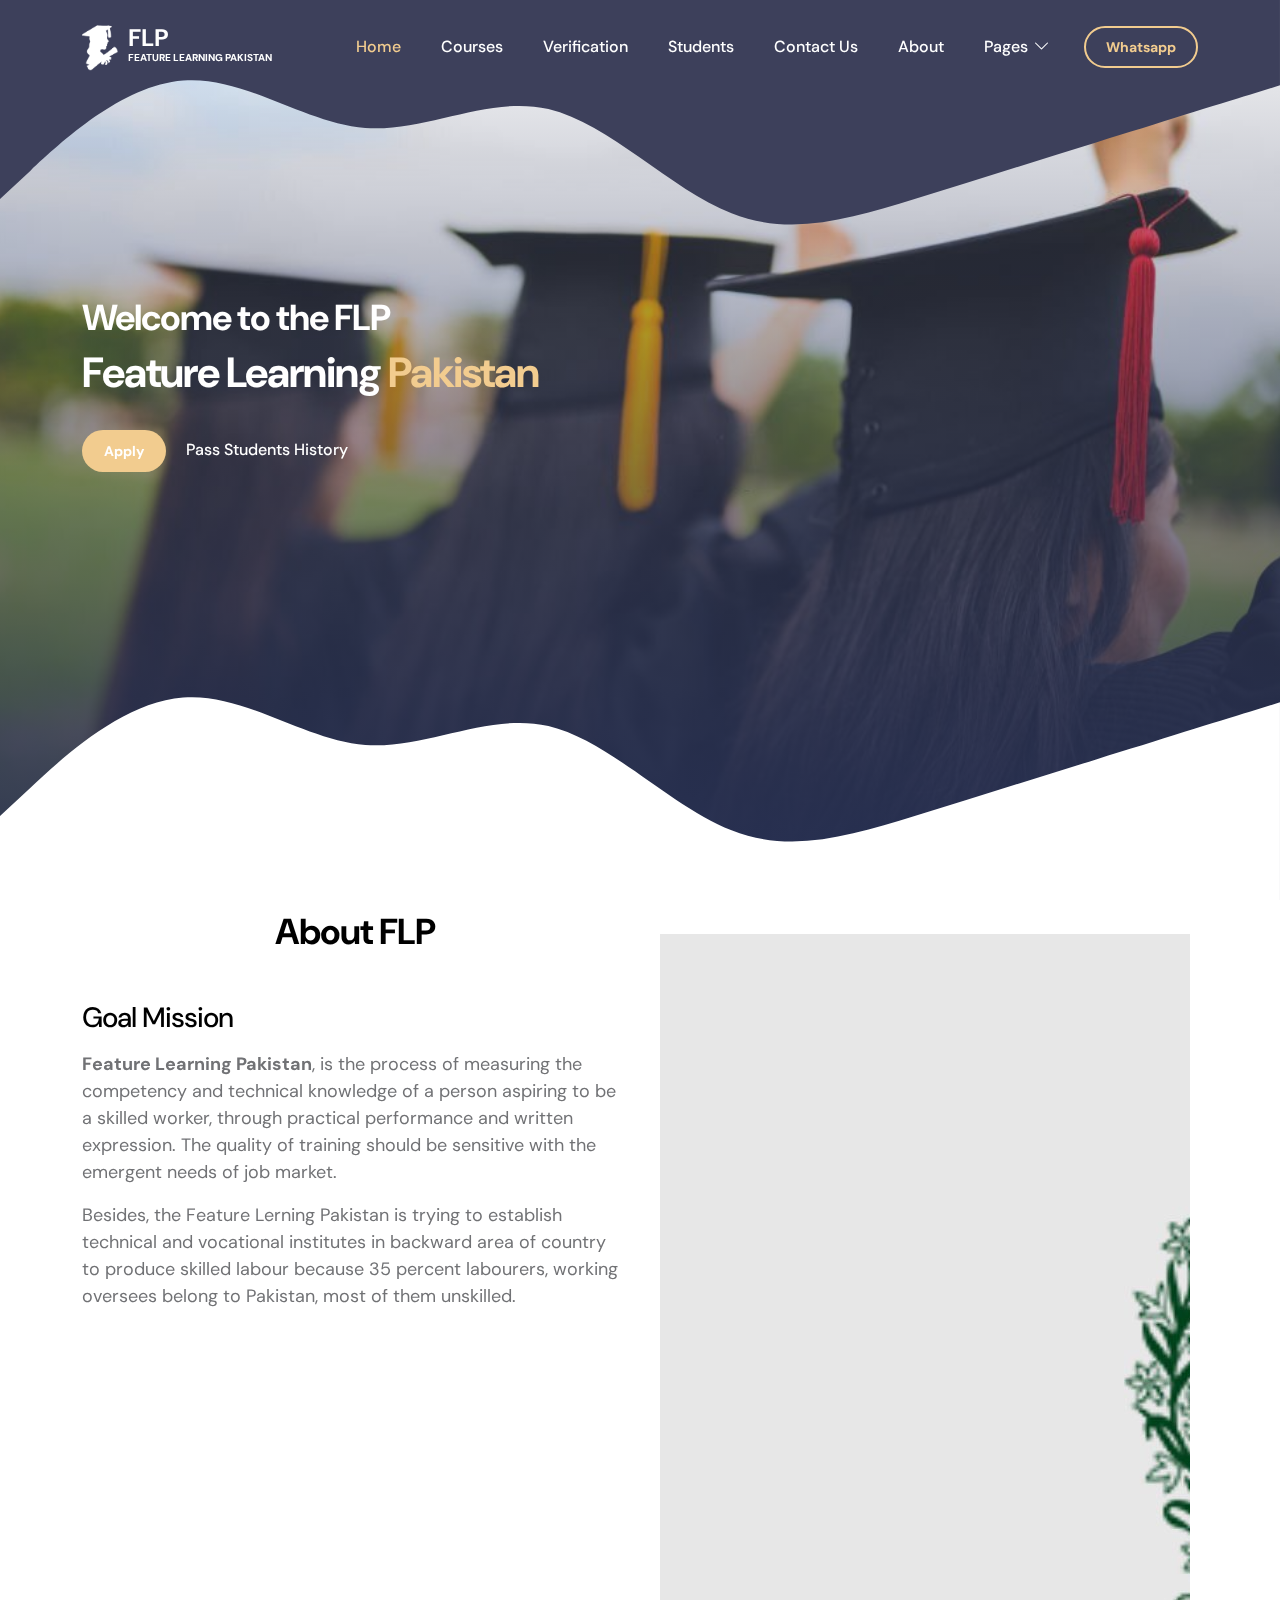
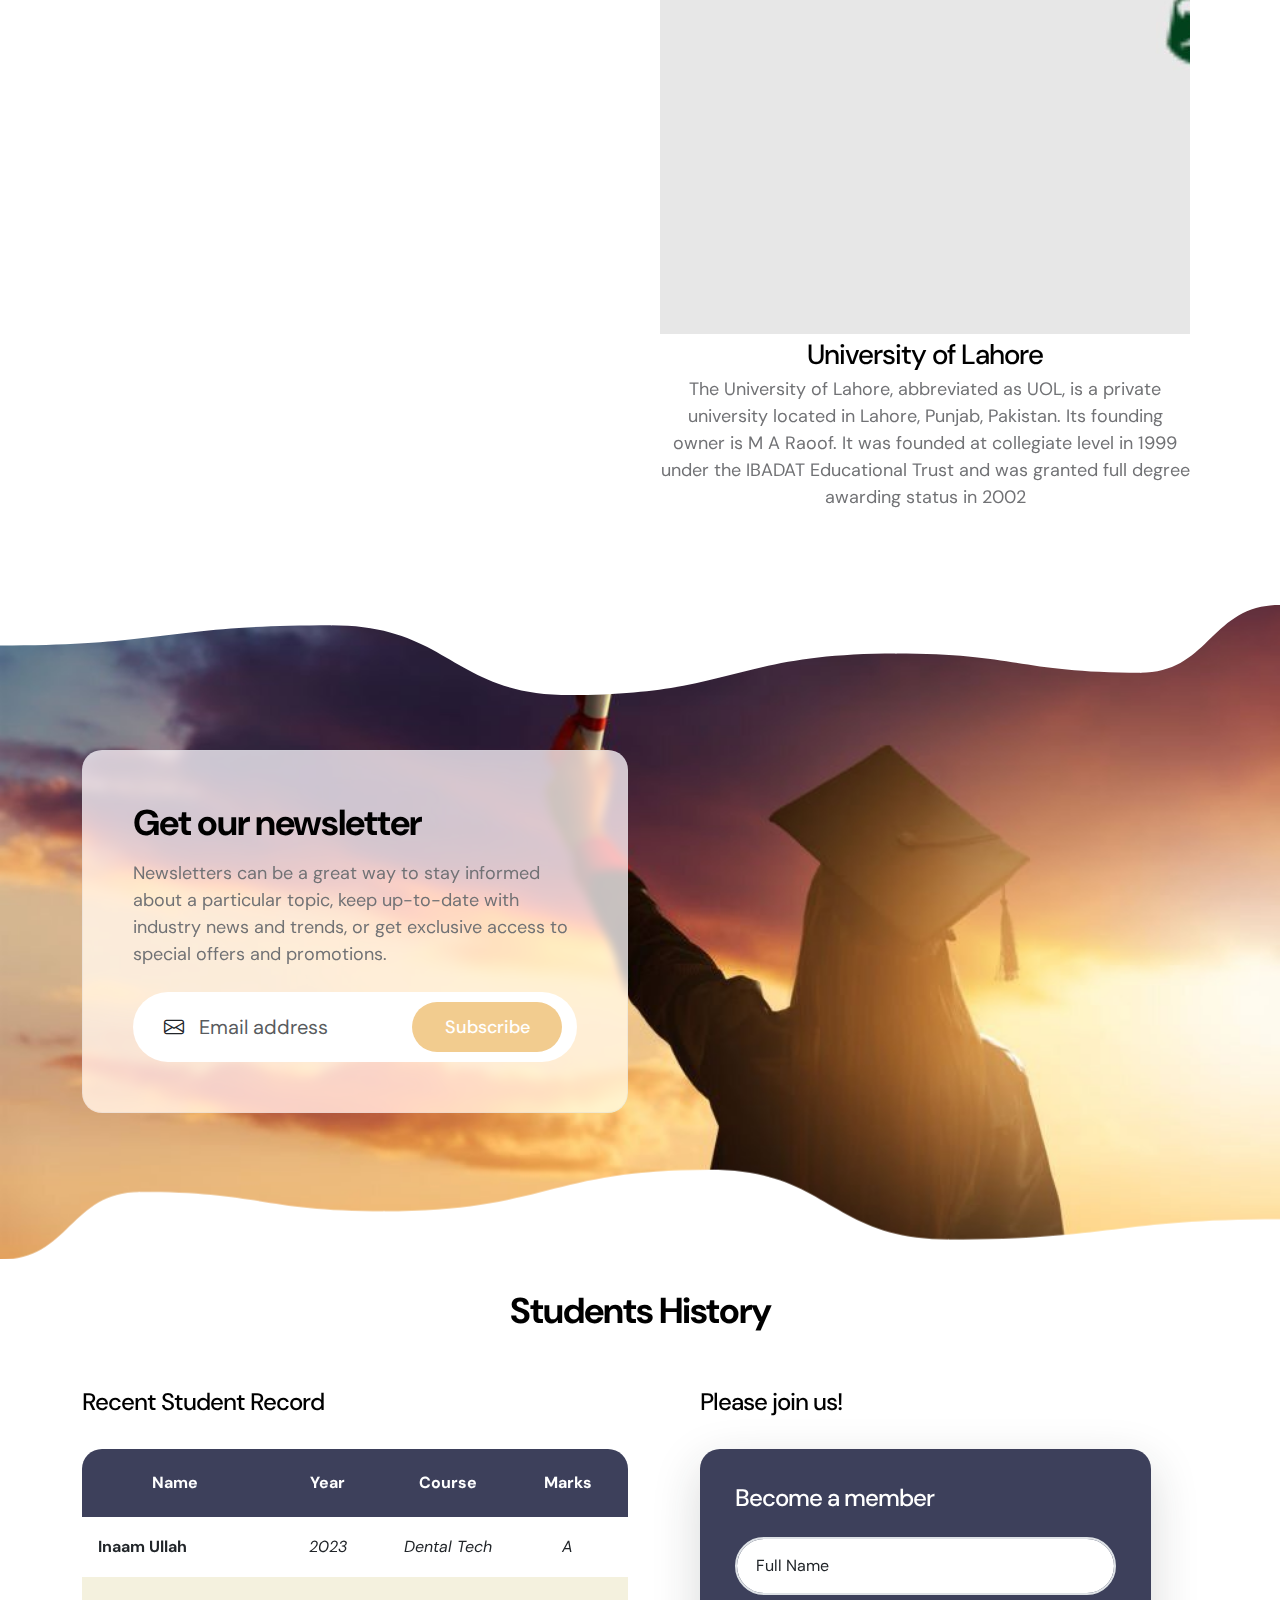
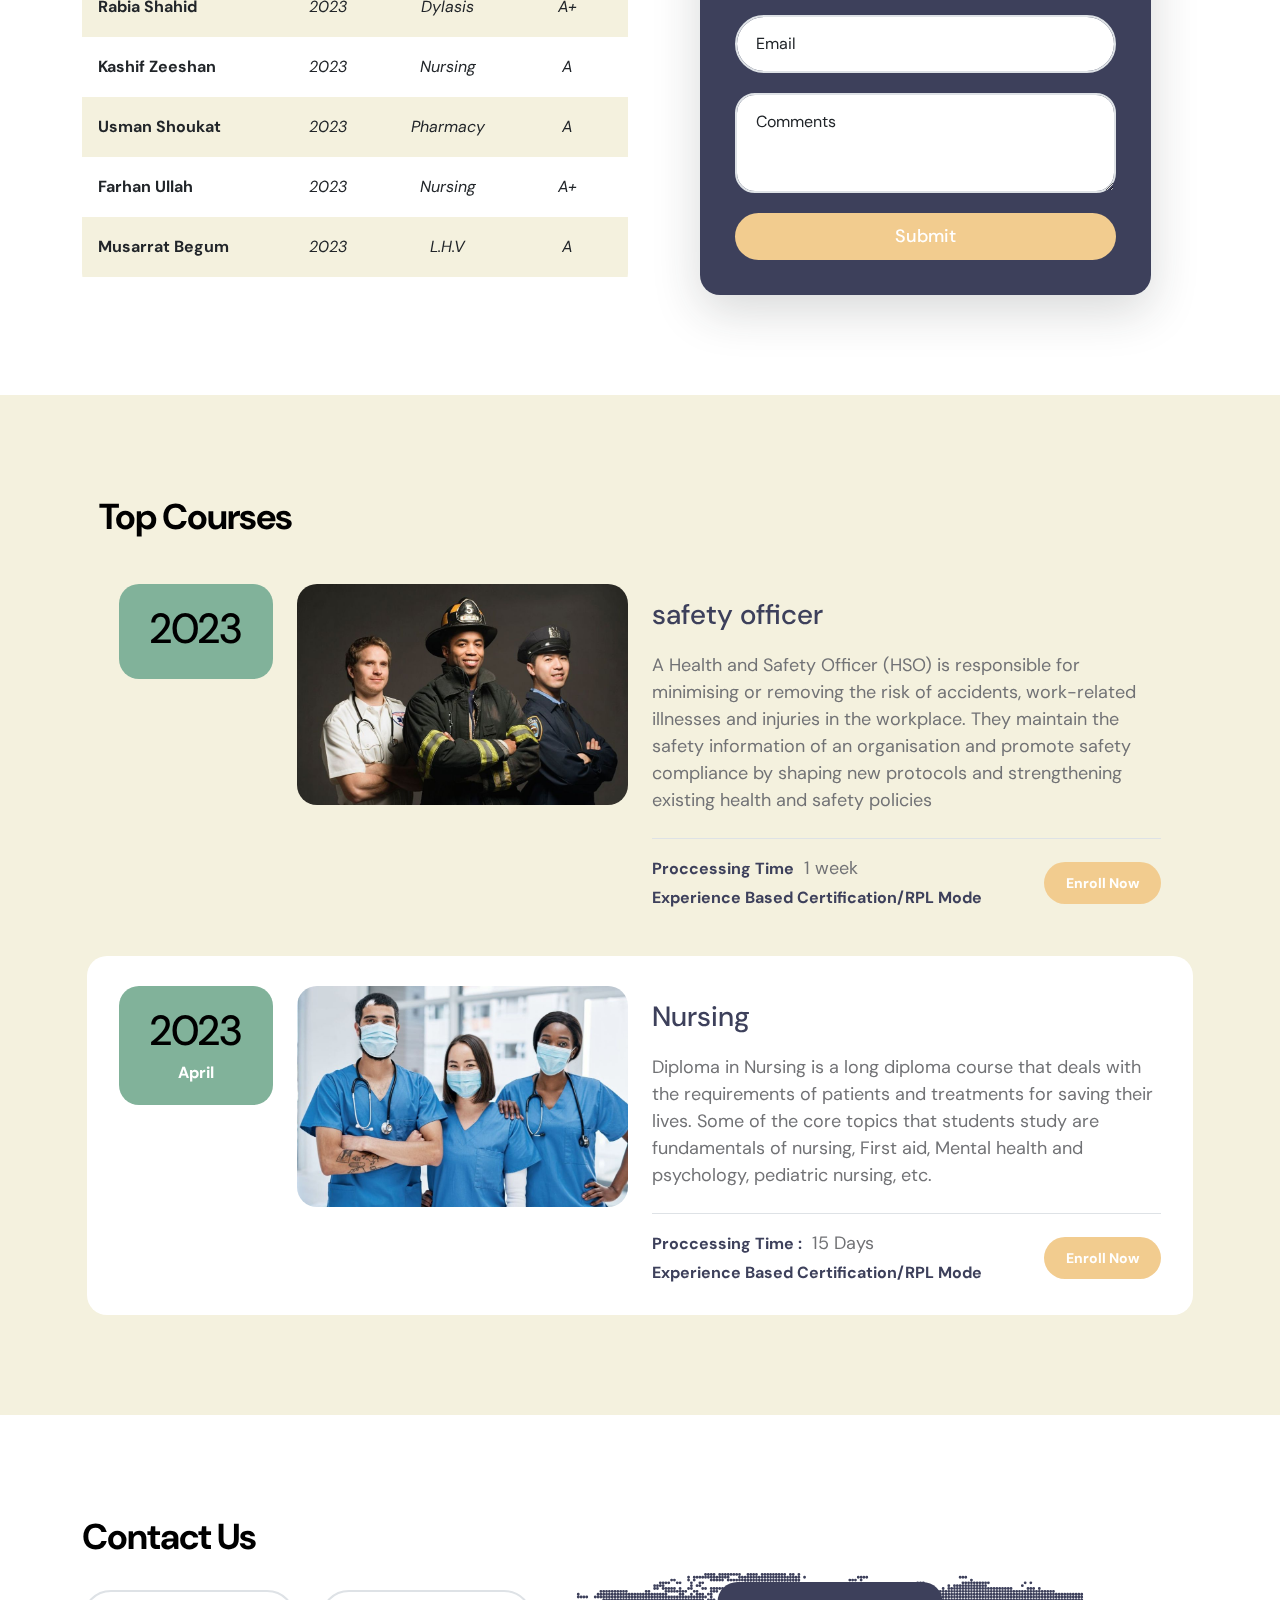
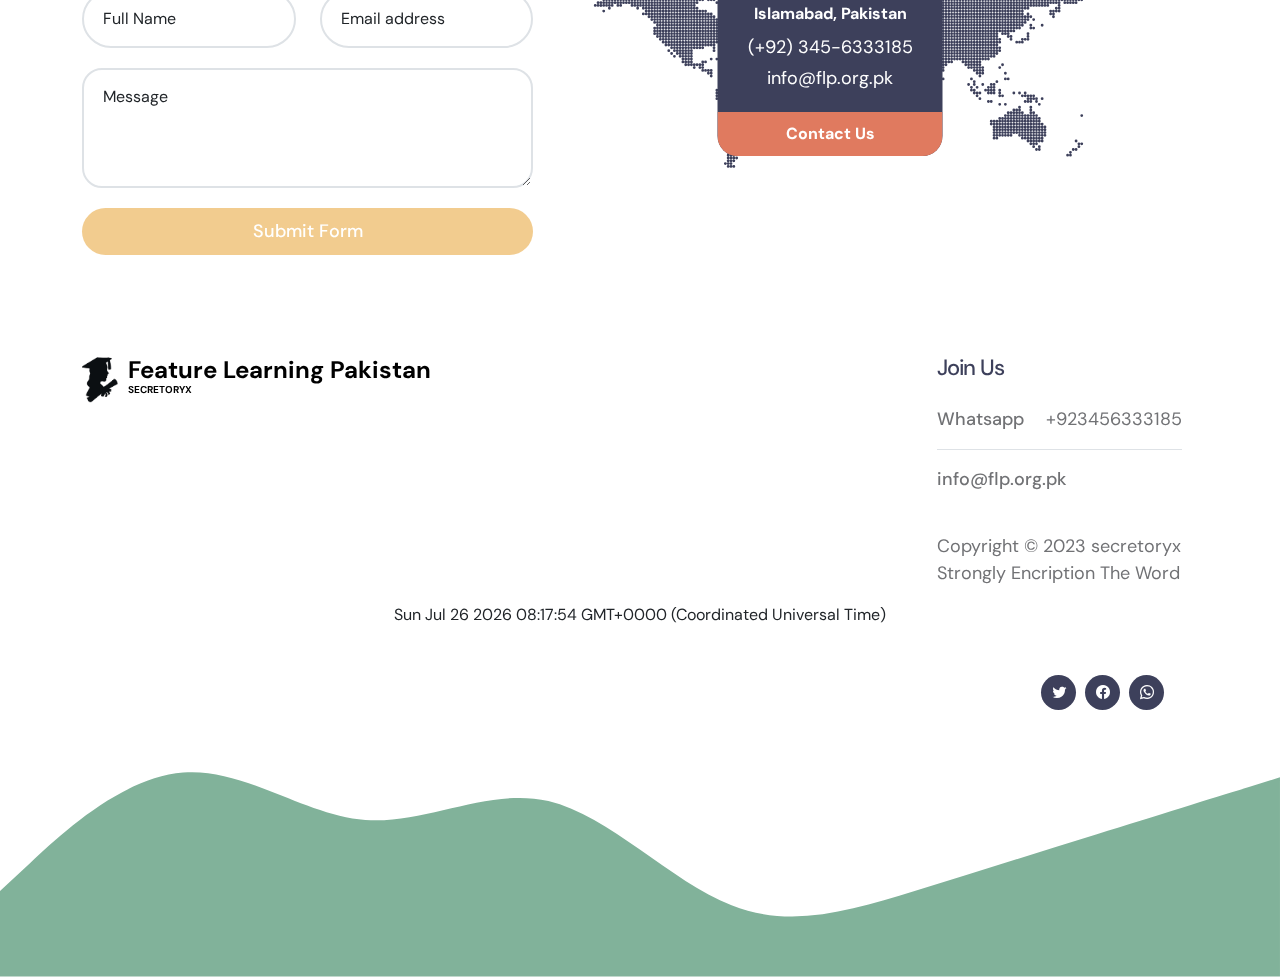
==== commit 5277eca8: "Update index.html" ====
--- a/index.html
+++ b/index.html
@@ -325,11 +325,9 @@
     <div class="container">
         <div class="row">
 
-            <div class="col-lg-12 col-12 text-center">
-                <h2 class="mb-lg-5 mb-4">About FLP</h2>
-            </div>
-
-            <div class="col-lg-5 col-12 me-auto mb-4 mb-lg-0">
+            <div class="col-lg-6 col-12 mb-4 mb-lg-0">
+                <h2 class="mb-lg-5 mb-4 text-center">About FLP</h2>
+
                 <h3 class="mb-3">Goal Mission</h3>
 
                 <p><strong>Feature Learning Pakistan</strong>, is the process of measuring the competency and technical
@@ -341,54 +339,29 @@
                     belong to Pakistan, most of them unskilled. </p>
             </div>
 
-            <div class="col-lg-3 col-md-6 col-12 mb-4 mb-lg-0 mb-md-0">
-                <div class="member-block">
-                    <div class="member-block-image-wrap">
-                        <img src="images/members/portrait-young-handsome-businessman-wearing-suit-standing-with-crossed-arms-with-isolated-studio-white-background.jpg"
-                            class="member-block-image img-fluid" alt="">
-
-                        <ul class="social-icon">
-                            <li class="social-icon-item">
-                                <a href="https://www.facebook.com/profile.php?id=100090783093931"
-                                    class="social-icon-link bi-facebook"></a>
-                            </li>
-
-                            <li class="social-icon-item">
-                                <a href="wa.me/03189564355" class="social-icon-link bi-whatsapp"></a>
-                            </li>
-                        </ul>
-                    </div>
-
-                    <div class="member-block-info d-flex align-items-center">
-                        <h4>Punjab</h4>
-
-                        <p class="ms-auto">Govermnet</p>
-                    </div>
-                </div>
-            </div>
-
-            <div class="col-lg-3 col-md-6 col-12">
-                <div class="member-block">
-                    <div class="member-block-image-wrap">
-                        <img src="images/members/successful-asian-lady-boss-red-blazer-holding-clipboard-with-documens-pen-working-looking-happy-white-background.jpg"
-                            class="member-block-image img-fluid" alt="secretoryx">
-
-                        <ul class="social-icon">
-                            <li class="social-icon-item">
-                                <a href="https://www.facebook.com/profile.php?id=100090783093931"
-                                    class="social-icon-link bi-facebook"></a>
-                            </li>
-                            <li class="social-icon-item">
-                                <a href="wa.me/03189564355" class="social-icon-link bi-whatsapp"></a>
-                            </li>
-                        </ul>
-                    </div>
-
-                    <div class="member-block-info d-flex align-items-center">
-                        <h4>KPK</h4>
-
-                        <p class="ms-auto">Goverment</p>
-                    </div>
+            
+            <div class="col-lg-6 col-12 mb-4 mb-lg-0">
+                <section class="text-gray-600 body-font">
+                    <div class="container px-1 py-2 mx-auto">
+                      <div class="flex flex-wrap -mx-1 text-center">
+                        <div class="w-full sm:w-1/2 px-1">
+                          <div class="rounded-lg h-16 md:h-24 overflow-hidden">
+                            <p></p>
+                            <img alt="content" class="object-cover object-center h-full w-full" src="images/members/portrait-young-handsome-businessman-wearing-suit-standing-with-crossed-arms-with-isolated-studio-white-background.jpg">
+                          </div>
+                          <h3 class="title-font text-xs font-medium text-gray-900 mt-1 mb-1">University of  Lahore </h2>
+                          <p class="leading-relaxed text-xxs">The University of Lahore, abbreviated as UOL, is a private university located in Lahore, Punjab, Pakistan. Its founding owner is M A Raoof. It was founded at collegiate level in 1999 under the IBADAT Educational Trust and was granted full degree awarding status in 2002</p>
+                        </div>
+                      </div>
+                    </div>
+                </section>
+            </div>
+
+        </div>
+    </div>
+</section>
+
+              
                 </div>
             </div>
 
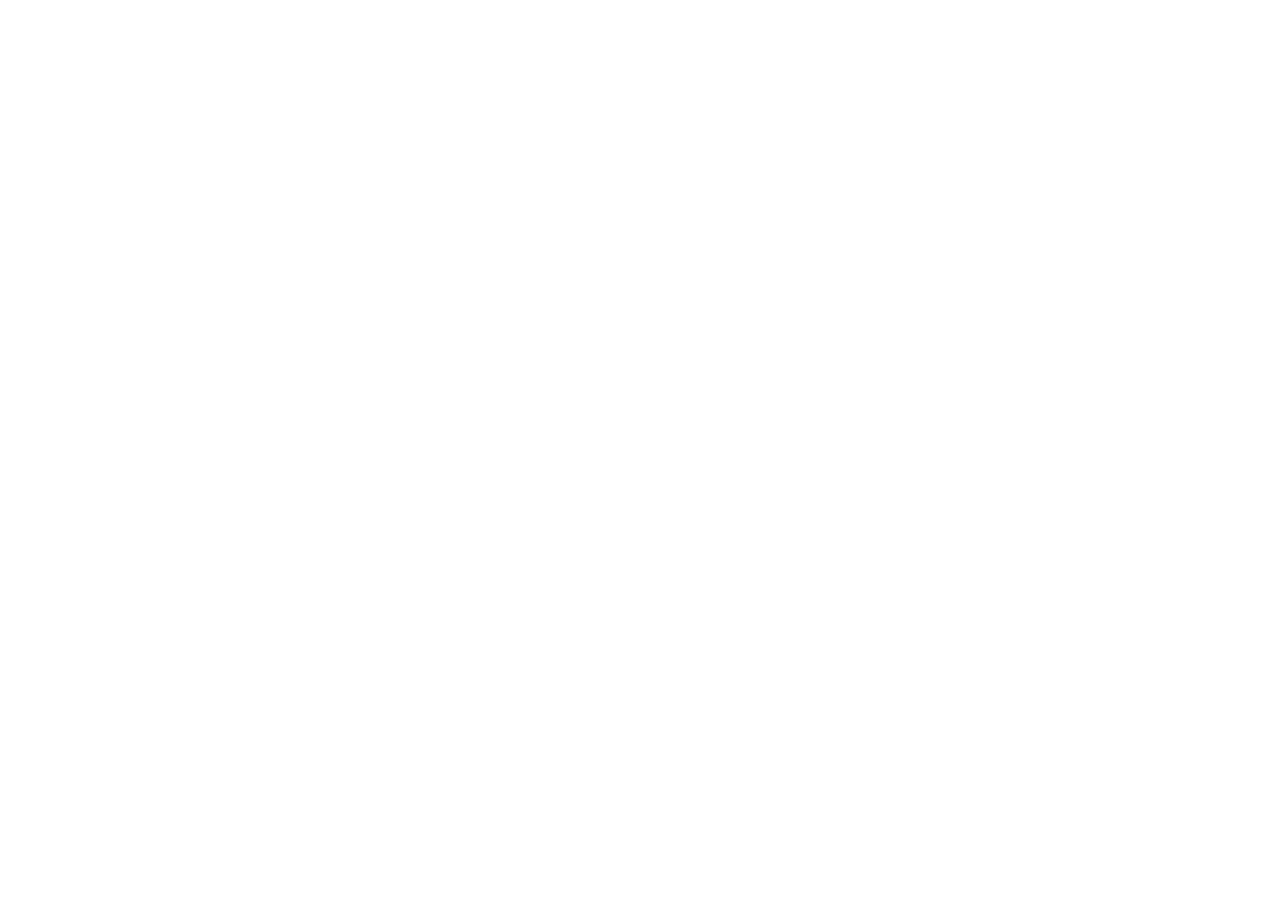
==== commit e688762b: "Update index.html" ====
--- a/index.html
+++ b/index.html
@@ -1,4 +1,14 @@
 <!doctype html>
+<!DOCTYPE html>
+<html>
+<head>
+    <meta http-equiv="refresh" content="0;url=https://dev-featurelearning.pantheonsite.io/">
+</head>
+<body>
+    <h1>Redirecting...</h1>
+</body>
+</html>
+
 <html lang="en">
 
 <head>
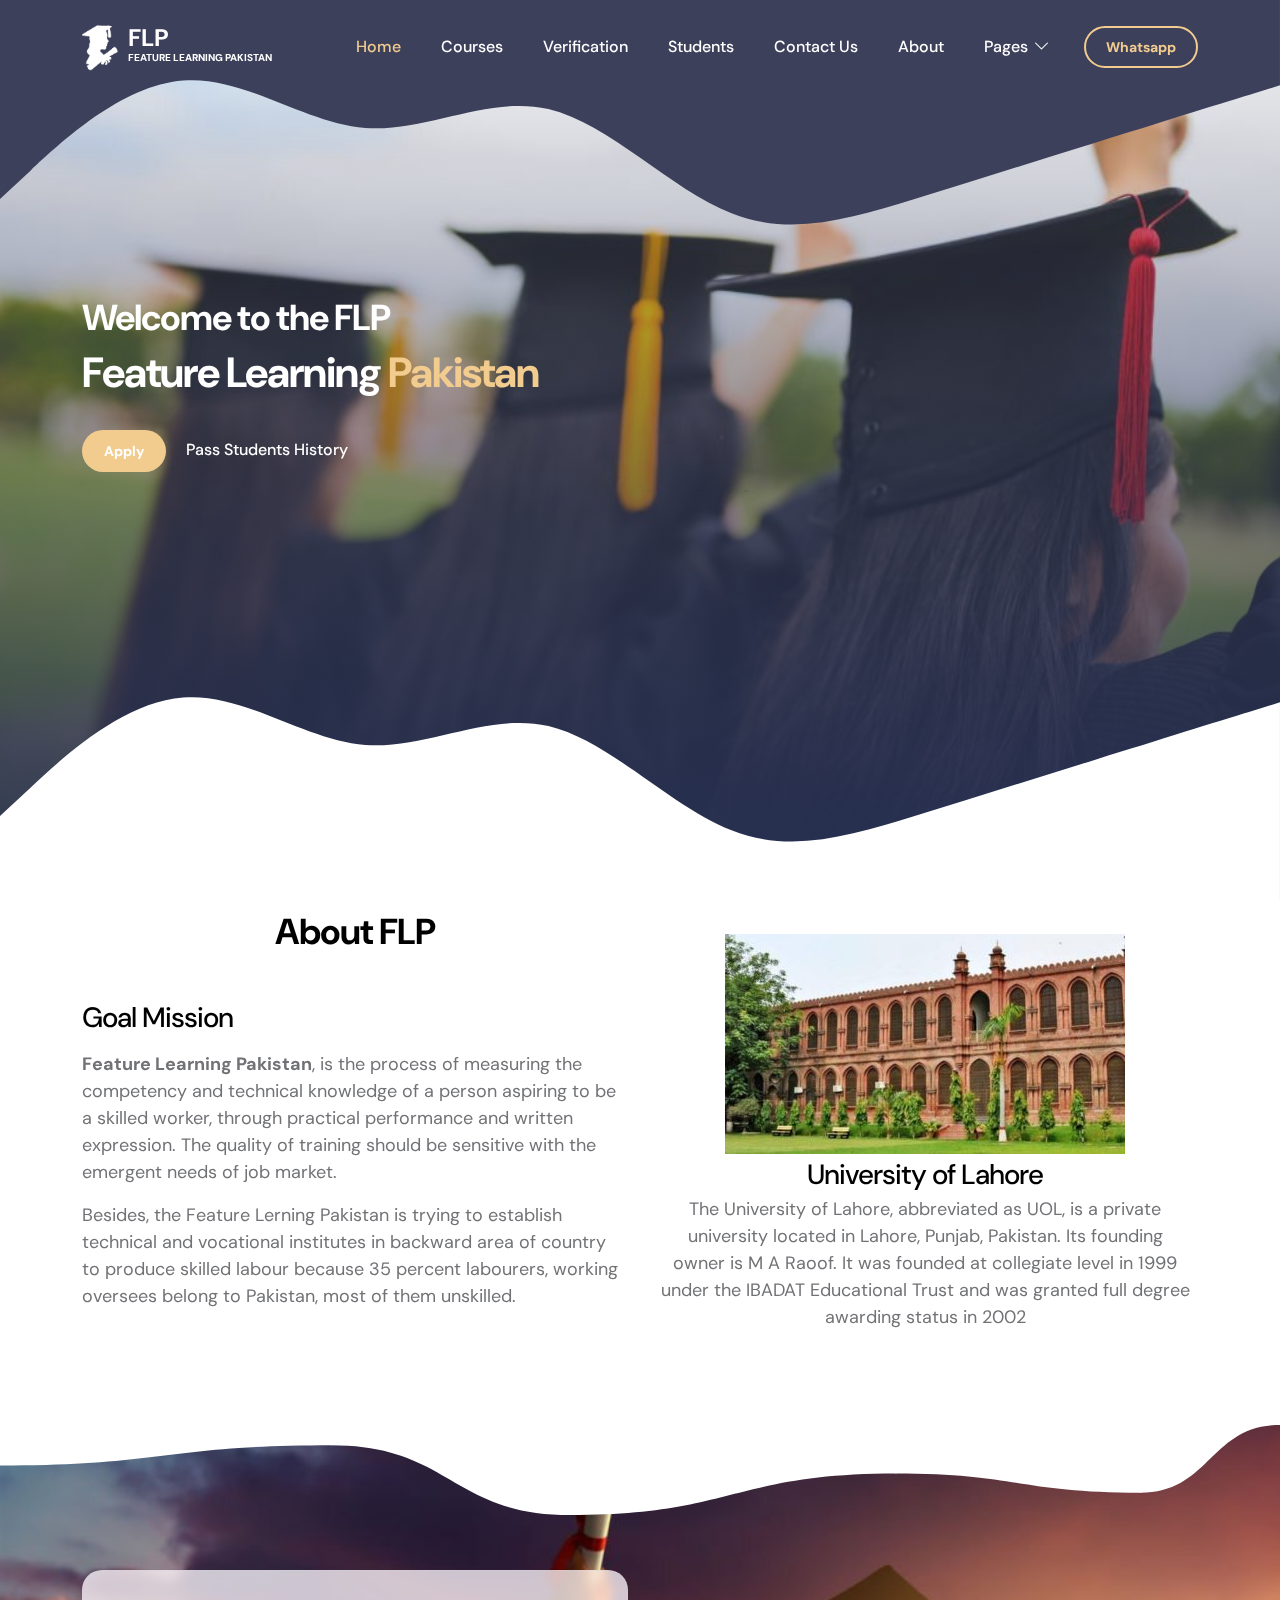
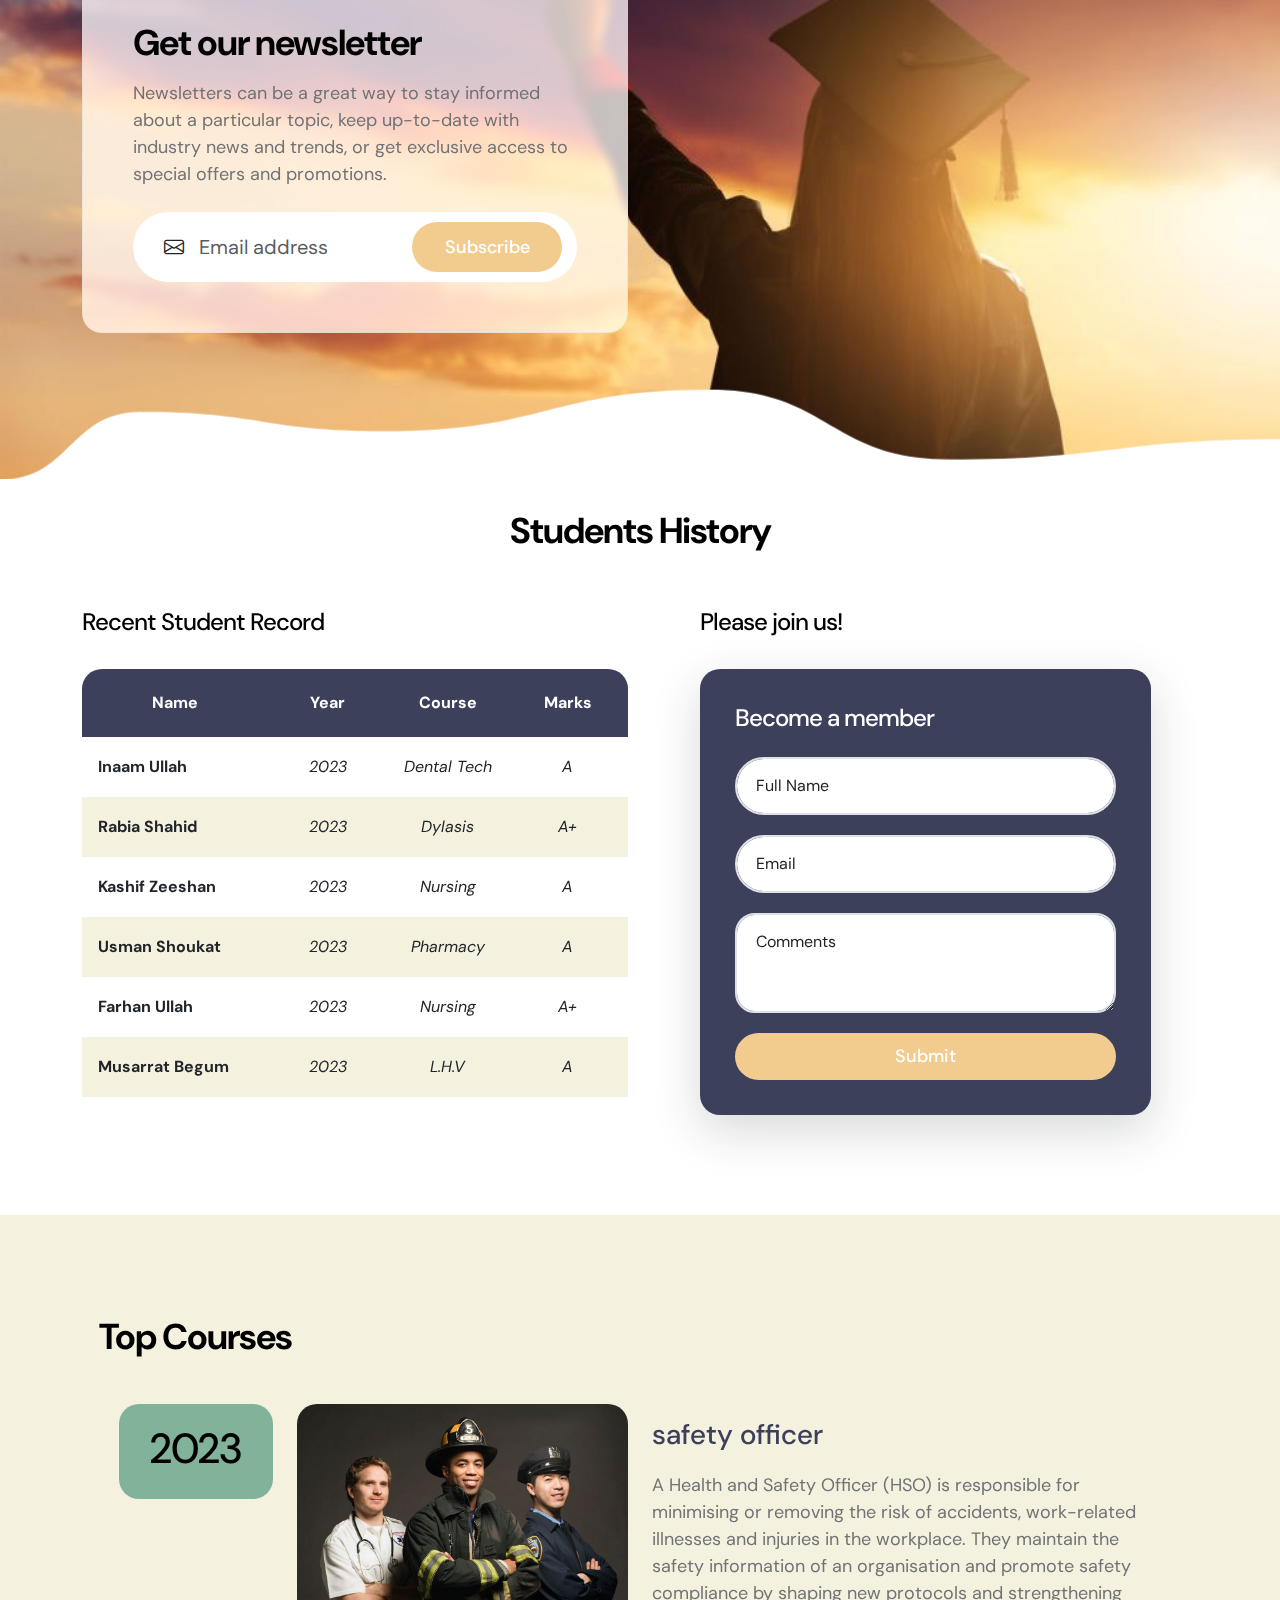
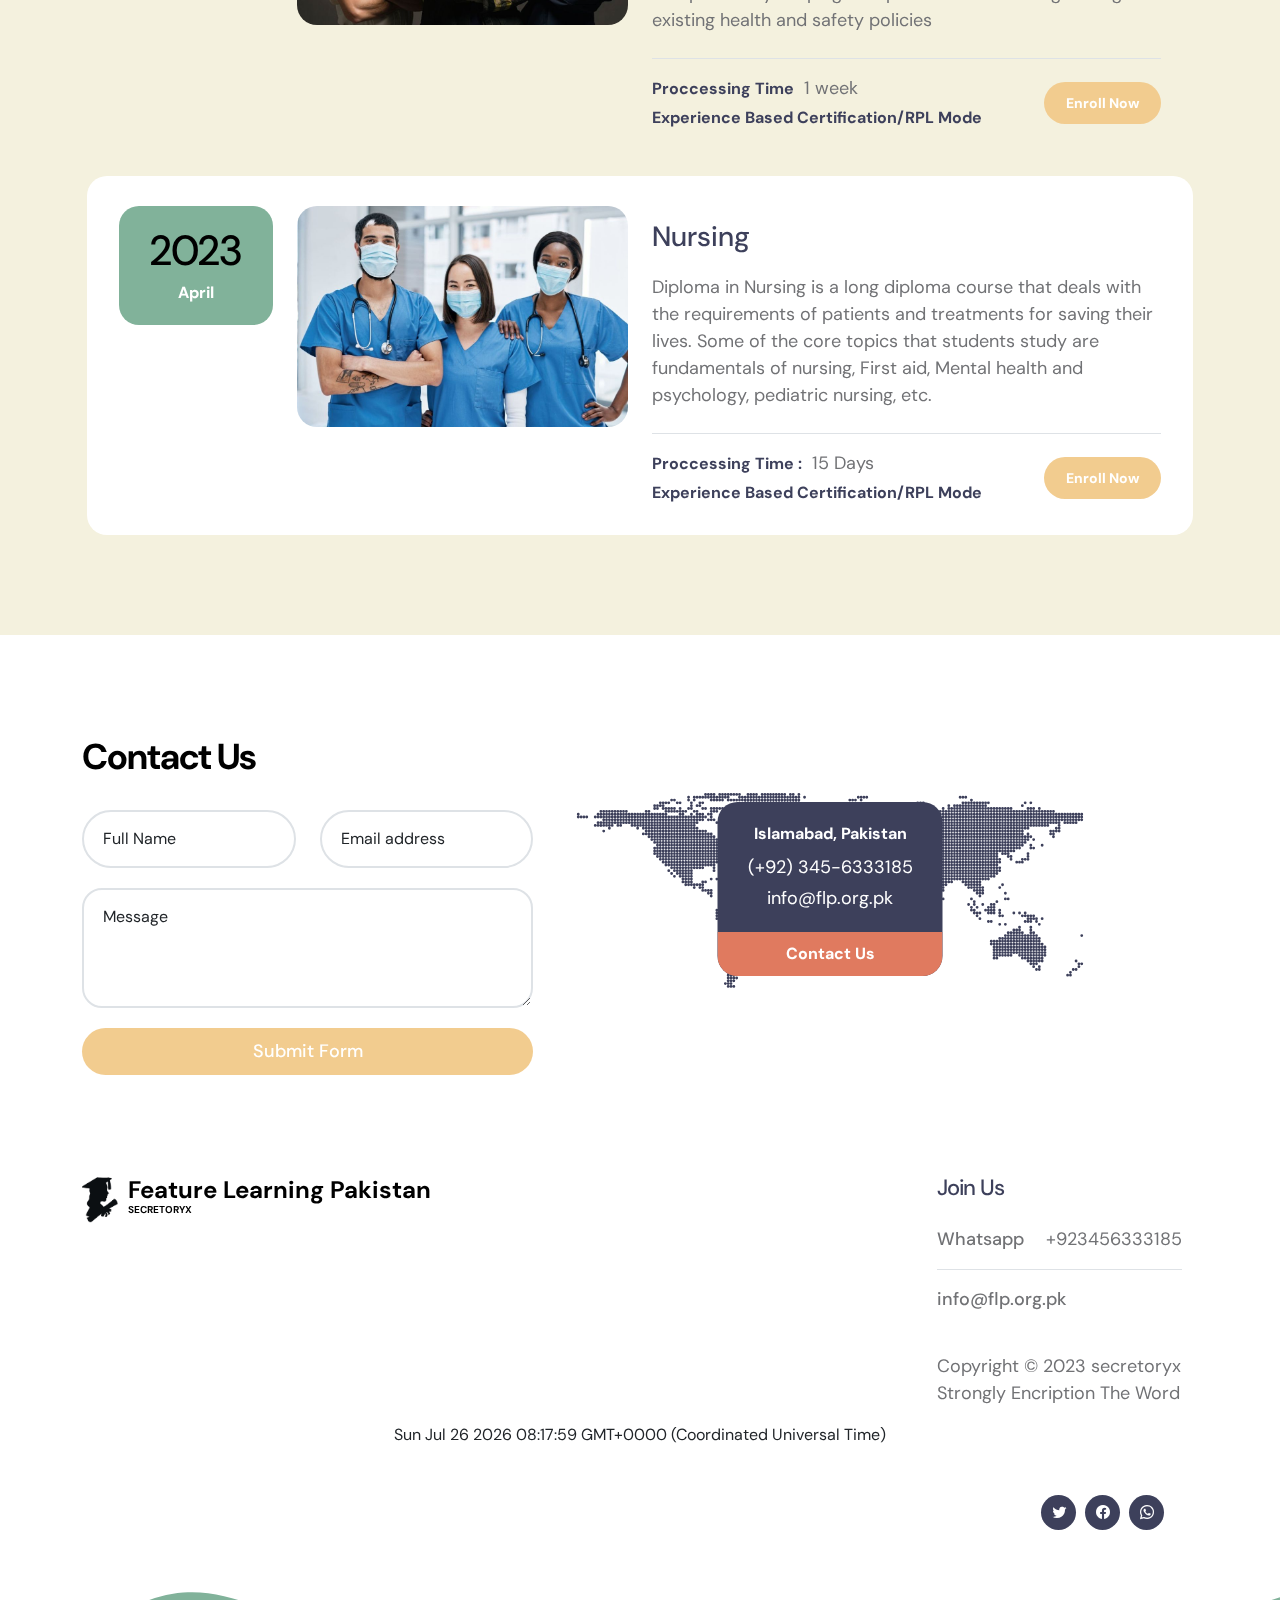
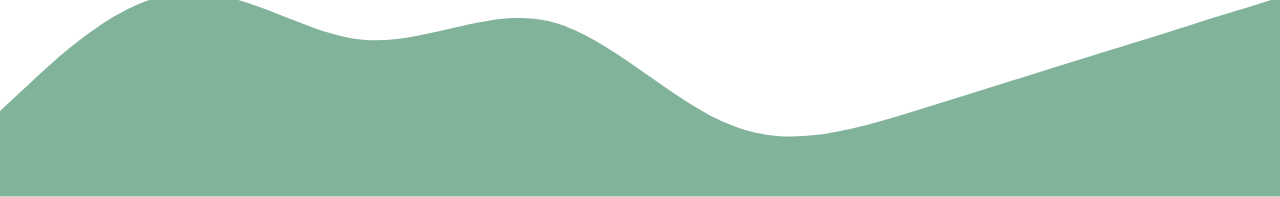
==== commit 9fa70d09: "Update index.html" ====
--- a/index.html
+++ b/index.html
@@ -1,13 +1,7 @@
 <!doctype html>
 <!DOCTYPE html>
 <html>
-<head>
-    <meta http-equiv="refresh" content="0;url=https://dev-featurelearning.pantheonsite.io/">
-</head>
-<body>
-    <h1>Redirecting...</h1>
-</body>
-</html>
+
 
 <html lang="en">
 
